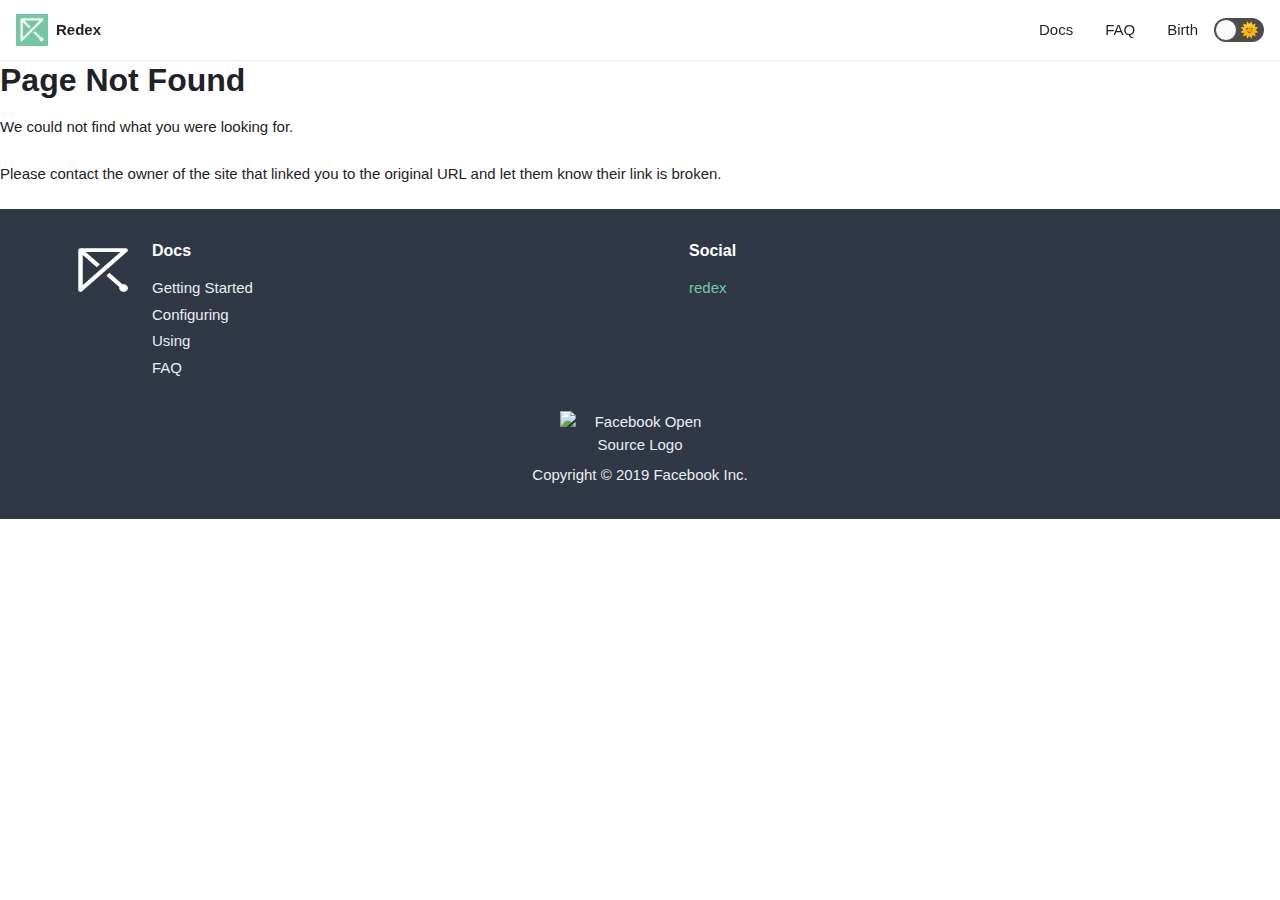
==== index.html @ fb42f21b "Deploy website version based on 0566d2b0b232933caab386ccb33156a5fc54a963" ====
<!DOCTYPE html>
<html lang="en" data-theme="">
<head>
<meta charset="UTF-8">
<meta name="viewport" content="width=device-width">
<script type="text/javascript">/*<![CDATA[*/window.__chunkMapping={"main":["/main.6fa84909da645225b981.css","/main.a25ee9685353cfad9c19.js"],"component---site-src-pages-faq-jsa-48-8a3":["/component---site-src-pages-faq-jsa-48-8a3.fe0e43fcdd80880a67aa.js"],"component---site-src-pages-index-jsece-a18":["/component---site-src-pages-index-jsece-a18.c66c5ce1e231bdc2d14a.js"],"component---theme-doc-page-1-be-9be":["/component---theme-doc-page-1-be-9be.de09a1a8cec9a2e9c92b.js"],"docsMetadata---docsaf-7-b03":["/docsMetadata---docsaf-7-b03.61a8baebf32b4c060296.js"],"component---theme-doc-item-178-a40":["/component---theme-doc-item-178-a40.de2648345892298aff25.css","/component---theme-doc-item-178-a40.e0d35aec50d7c7aaa812.js"],"content---docs-docker-803-e77":["/content---docs-docker-803-e77.9b91eea77894c8ba0483.js"],"metadata---docs-docker-637-66c":["/metadata---docs-docker-637-66c.52806d908dd2c315d932.js"],"content---docs-faqf-0-e-366":["/content---docs-faqf-0-e-366.a92b383f4c50e7f5275c.js"],"metadata---docs-faq-1-a-7-86f":["/metadata---docs-faq-1-a-7-86f.f623057bb9102adc1508.js"],"content---docs-buck-227-233":["/content---docs-buck-227-233.ea34cf5d23998cfafd2c.js"],"metadata---docs-bucka-9-f-6ed":["/metadata---docs-bucka-9-f-6ed.b8fb27de84add4e8bd04.js"],"content---docs-configuring-13-a-a5d":["/content---docs-configuring-13-a-a5d.afd77704e82d971784cb.js"],"metadata---docs-configuring-8-d-4-aba":["/metadata---docs-configuring-8-d-4-aba.154c714647d4db72acba.js"],"content---docs-interdex-550-777":["/content---docs-interdex-550-777.b8d79af5e3dc6856bd36.js"],"metadata---docs-interdex-71-b-b2f":["/metadata---docs-interdex-71-b-b2f.dc6c7cd2bc9d2cc4fc5f.js"],"content---docs-synth-925-9b3":["/content---docs-synth-925-9b3.88c5de2d12fb26d484bf.js"],"metadata---docs-synthba-2-2d4":["/metadata---docs-synthba-2-2d4.26ea7cf107ca6d5fd191.js"],"content---docs-installation-5-fd-fc9":["/content---docs-installation-5-fd-fc9.cf1dd962c5c312ff9248.js"],"metadata---docs-installatione-1-c-9ed":["/metadata---docs-installatione-1-c-9ed.4cfa78289d4eb8be8cde.js"],"content---docs-proguard-481-f36":["/content---docs-proguard-481-f36.24fb2ada7594c644794b.js"],"metadata---docs-proguardc-0-c-841":["/metadata---docs-proguardc-0-c-841.0e01277f7dfa8a8c2d9d.js"],"content---docs-usage-545-48f":["/content---docs-usage-545-48f.cf467f524da1d5ba31a6.js"],"metadata---docs-usage-7-f-3-d1f":["/metadata---docs-usage-7-f-3-d1f.69c309267e6b2a05e184.js"]};/*]]>*/</script>

<title data-react-helmet="true">Redex</title>

<meta data-react-helmet="true" charset="utf-8"/><meta data-react-helmet="true" http-equiv="x-ua-compatible" content="ie=edge"/><meta data-react-helmet="true" name="viewport" content="width=device-width"/><meta data-react-helmet="true" property="og:title" content="Redex"/><meta data-react-helmet="true" property="og:image" content="https://ThakurKarthik.github.io/img/og_image.png"/><meta data-react-helmet="true" property="twitter:image" content="https://ThakurKarthik.github.io/img/og_image.png"/><meta data-react-helmet="true" name="twitter:image:alt" content="Image for Redex"/><meta data-react-helmet="true" name="twitter:card" content="summary"/>

<link data-react-helmet="true" rel="shortcut icon" href="/img/favicon.png"/>


<link rel="stylesheet" type="text/css" href="/main.6fa84909da645225b981.css" />

<link rel="stylesheet" type="text/css" href="/0.4b6b47aa5e3c93eeb1e7.css" />

</head>
<body >
<div id="__docusaurus">
<nav class="navbar navbar--light navbar--fixed-top"><div class="navbar__inner"><div class="navbar__items"><div aria-label="Navigation bar toggle" class="navbar__toggle" role="button" tabindex="0"><svg xmlns="http://www.w3.org/2000/svg" width="30" height="30" viewBox="0 0 30 30" role="img" focusable="false"><title>Menu</title><path stroke="currentColor" stroke-linecap="round" stroke-miterlimit="10" stroke-width="2" d="M4 7h22M4 15h22M4 23h22"></path></svg></div><a aria-current="page" class="navbar__brand active" href="/"><img class="navbar__logo" src="/img/favicon.png" alt="Redex Logo"/><strong class="">Redex</strong></a></div><div class="navbar__items navbar__items--right"><a class="navbar__item navbar__link" label="Docs" position="right" href="/docs/installation">Docs</a><a class="navbar__item navbar__link" label="FAQ" position="right" href="/docs/faq">FAQ</a><a class="navbar__item navbar__link" href="https://code.facebook.com/posts/1480969635539475/optimizing-android-bytecode-with-redex" label="Birth" position="right" target="_blank" rel="noopener noreferrer">Birth</a><div class="react-toggle displayOnlyInLargeViewport_1gtM"><div class="react-toggle-track"><div class="react-toggle-track-check"><span class="toggle_16vC moon_1N64"></span></div><div class="react-toggle-track-x"><span class="toggle_16vC sun_3CZP"></span></div></div><div class="react-toggle-thumb"></div><input type="checkbox" aria-label="Dark mode toggle" class="react-toggle-screenreader-only"/></div></div></div><div role="presentation" class="navbar__sidebar__backdrop"></div><div class="navbar__sidebar"><div class="navbar__sidebar__brand"><a aria-current="page" class="navbar__brand active" href="/"><img class="navbar__logo" src="/img/favicon.png" alt="Redex Logo"/><strong>Redex</strong></a></div><div class="navbar__sidebar__items"><div class="menu"><ul class="menu__list"><li class="menu__list-item"><a class="menu__link" label="Docs" position="right" href="/docs/installation">Docs</a></li><li class="menu__list-item"><a class="menu__link" label="FAQ" position="right" href="/docs/faq">FAQ</a></li><li class="menu__list-item"><a class="menu__link" href="https://code.facebook.com/posts/1480969635539475/optimizing-android-bytecode-with-redex" label="Birth" position="right" target="_blank" rel="noopener noreferrer">Birth</a></li></ul></div></div></div></nav><div><header class="hero hero--primary"><div class="container padding-vert--lg"><div class="row"><div class="col text--center"><h1 class="hero__title">Redex</h1><p class="hero__subtitle">An Android Bytecode Optimizer</p><div class="buttons"><div class="pluginWrapper buttonWrapper" style="padding:0 2px"><a class="button" href="/docs/installation" target="_self">GETTING STARTED</a></div><div class="pluginWrapper buttonWrapper" style="padding:0 2px"><a class="button" href="https://github.com/facebook/redex" target="_self">GITHUB</a></div></div></div><div class="projectLogo" style="padding:0px 250px 130px 0px"><img src="/img/redex-hero.png"/></div></div></div></header><div class="mainContainer"><section class="features"><div class="container"><div class="row padding-vert--xl"><div class="col col--4 text--center"><h3>Optimizing</h3><p>Redex provides a framework for reading, writing, and analyzing .dex files, and a set of optimization passes that use this framework to improve the bytecode. An APK optimized by Redex should be smaller and faster.</p></div><div class="col col--4 text--center"><h3>Fast</h3><p>Fewer bytes also means faster download times, faster install times, and lower data usage for cell users. Lastly, less bytecode also typically translates into faster runtime performance.</p></div><div class="col col--4 text--center"><h3>Buck Integration</h3><p>Redex has deep integration with Buck where your Redex config is passed as a parameter to the Buck android_binary rule when generating the APK.</p></div></div></div></section></div></div><footer class="footer footer--dark"><div class="container"><div class="row footer__links"><a href="#"><img src="/img/redex.png" width="66" height="58"/></a><div class="col footer__col" style="flex:1"><h4 class="footer__title">Docs</h4><ul class="footer__items"><li class="footer__item"><a class="footer__link-item" label="Getting Started" href="/docs/installation">Getting Started</a></li><li class="footer__item"><a class="footer__link-item" label="Configuring" href="/docs/configuring">Configuring</a></li><li class="footer__item"><a class="footer__link-item" label="Using" href="/docs/usage">Using</a></li><li class="footer__item"><a class="footer__link-item" label="FAQ" href="/docs/faq">FAQ</a></li></ul></div><div class="footerSection" style="flex:1"><h4 class="footer__title">Social</h4><div class="social"><a class="github-button" href="https://github.com/ThakurKarthik/redex" data-count-href="https://github.com/ThakurKarthik/redex/stargazers" data-show-count="true" data-count-aria-label="# stargazers on GitHub" aria-label="Star this project on GitHub">redex</a></div></div></div><div class="text--center"><div class="margin-bottom--sm"><img class="footer__logo" alt="Facebook Open Source Logo" src="img/oss_logo.png"/></div>Copyright © 2019 Facebook Inc.</div></div></footer>
</div>

<script type="text/javascript" src="/runtime~main.f6234091cb196bda572f.js"></script>

<script type="text/javascript" src="/main.a25ee9685353cfad9c19.js"></script>

<script type="text/javascript" src="/0.ab470b1d243b785a50f1.js"></script>

<script type="text/javascript" src="/component---site-src-pages-index-jsece-a18.c66c5ce1e231bdc2d14a.js"></script>

</body>
</html>
---- main.6fa84909da645225b981.css ----
:root{--ifm-dark-value:10%;--ifm-darker-value:15%;--ifm-darkest-value:30%;--ifm-light-value:15%;--ifm-lighter-value:30%;--ifm-lightest-value:50%;--ifm-color-primary:#3578e5;--ifm-color-primary-dark:#306cce;--ifm-color-primary-darker:#2d66c3;--ifm-color-primary-darkest:#2554a0;--ifm-color-primary-light:#538ce9;--ifm-color-primary-lighter:#72a1ed;--ifm-color-primary-lightest:#9abcf2;--ifm-color-secondary:#ebedf0;--ifm-color-secondary-dark:#d4d5d8;--ifm-color-secondary-darker:#c8c9cc;--ifm-color-secondary-darkest:#a4a6a8;--ifm-color-secondary-light:#eef0f2;--ifm-color-secondary-lighter:#f1f2f5;--ifm-color-secondary-lightest:#f5f6f8;--ifm-color-success:#00a400;--ifm-color-success-dark:#009400;--ifm-color-success-darker:#008b00;--ifm-color-success-darkest:#007300;--ifm-color-success-light:#26b226;--ifm-color-success-lighter:#4dbf4d;--ifm-color-success-lightest:#80d280;--ifm-color-info:#54c7ec;--ifm-color-info-dark:#4cb3d4;--ifm-color-info-darker:#47a9c9;--ifm-color-info-darkest:#3b8ba5;--ifm-color-info-light:#6ecfef;--ifm-color-info-lighter:#87d8f2;--ifm-color-info-lightest:#aae3f6;--ifm-color-warning:#ffba00;--ifm-color-warning-dark:#e6a700;--ifm-color-warning-darker:#d99e00;--ifm-color-warning-darkest:#b38200;--ifm-color-warning-light:#ffc426;--ifm-color-warning-lighter:#ffcf4d;--ifm-color-warning-lightest:#ffdd80;--ifm-color-danger:#fa383e;--ifm-color-danger-dark:#e13238;--ifm-color-danger-darker:#d53035;--ifm-color-danger-darkest:#af272b;--ifm-color-danger-light:#fb565b;--ifm-color-danger-lighter:#fb7478;--ifm-color-danger-lightest:#fd9c9f;--ifm-color-white:#fff;--ifm-color-white-alpha-05:hsla(0,0%,100%,0.05);--ifm-color-white-alpha-10:hsla(0,0%,100%,0.1);--ifm-color-white-alpha-15:hsla(0,0%,100%,0.15);--ifm-color-white-alpha-20:hsla(0,0%,100%,0.2);--ifm-color-white-alpha-30:hsla(0,0%,100%,0.3);--ifm-color-white-alpha-40:hsla(0,0%,100%,0.4);--ifm-color-white-alpha-50:hsla(0,0%,100%,0.5);--ifm-color-white-alpha-60:hsla(0,0%,100%,0.6);--ifm-color-white-alpha-80:hsla(0,0%,100%,0.8);--ifm-color-black:#000;--ifm-color-black-alpha-05:rgba(0,0,0,0.05);--ifm-color-black-alpha-10:rgba(0,0,0,0.1);--ifm-color-black-alpha-15:rgba(0,0,0,0.15);--ifm-color-black-alpha-20:rgba(0,0,0,0.2);--ifm-color-black-alpha-30:rgba(0,0,0,0.3);--ifm-color-black-alpha-40:rgba(0,0,0,0.4);--ifm-color-black-alpha-50:rgba(0,0,0,0.5);--ifm-color-black-alpha-60:rgba(0,0,0,0.6);--ifm-color-black-alpha-80:rgba(0,0,0,0.8);--ifm-color-content:#1f2227;--ifm-color-content-inverse:var(--ifm-color-white);--ifm-color-emphasis:var(--ifm-color-black);--ifm-color-emphasis-alpha-05:var(--ifm-color-black-alpha-05);--ifm-color-emphasis-alpha-10:var(--ifm-color-black-alpha-10);--ifm-color-emphasis-alpha-15:var(--ifm-color-black-alpha-15);--ifm-color-emphasis-alpha-20:var(--ifm-color-black-alpha-20);--ifm-color-emphasis-alpha-30:var(--ifm-color-black-alpha-30);--ifm-color-emphasis-alpha-40:var(--ifm-color-black-alpha-40);--ifm-color-emphasis-alpha-50:var(--ifm-color-black-alpha-50);--ifm-color-emphasis-alpha-60:var(--ifm-color-black-alpha-60);--ifm-color-emphasis-alpha-80:var(--ifm-color-black-alpha-80);--ifm-color-emphasis-inverse:var(--ifm-color-white);--ifm-color-emphasis-inverse-alpha-05:var(--ifm-color-white-alpha-05);--ifm-color-emphasis-inverse-alpha-10:var(--ifm-color-white-alpha-10);--ifm-color-emphasis-inverse-alpha-15:var(--ifm-color-white-alpha-15);--ifm-color-emphasis-inverse-alpha-20:var(--ifm-color-white-alpha-20);--ifm-color-emphasis-inverse-alpha-30:var(--ifm-color-white-alpha-30);--ifm-color-emphasis-inverse-alpha-40:var(--ifm-color-white-alpha-40);--ifm-color-emphasis-inverse-alpha-50:var(--ifm-color-white-alpha-50);--ifm-color-emphasis-inverse-alpha-60:var(--ifm-color-white-alpha-60);--ifm-color-emphasis-inverse-alpha-80:var(--ifm-color-white-alpha-80);--ifm-background-color:transparent;--ifm-background-surface-color:var(--ifm-color-content-inverse);--ifm-global-border-width:1px;--ifm-global-radius:0.4rem;--ifm-font-base-color:var(--ifm-color-content);--ifm-font-base-color-inverse:var(--ifm-color-content-inverse);--ifm-font-family-base:system-ui,-apple-system,Segoe UI,Roboto,Ubuntu,Cantarell,Noto Sans,sans-serif,Segoe UI,Roboto,Ubuntu,Cantarell,Noto Sans,sans-serif,BlinkMacSystemFont,"Segoe UI",Helvetica,Arial,sans-serif,"Apple Color Emoji","Segoe UI Emoji","Segoe UI Symbol";--ifm-font-family-monospace:SFMono-Regular,Menlo,Monaco,Consolas,"Liberation Mono","Courier New",monospace;--ifm-font-size-base:15px;--ifm-font-weight-light:300;--ifm-font-weight-normal:400;--ifm-font-weight-semibold:500;--ifm-font-weight-bold:700;--ifm-font-weight-base:var(--ifm-font-weight-normal);--ifm-line-height-base:1.5;--ifm-global-spacing:1rem;--ifm-spacing-vertical:var(--ifm-global-spacing);--ifm-spacing-horizontal:var(--ifm-global-spacing);--ifm-transition-fast:200ms;--ifm-transition-slow:400ms;--ifm-global-shadow-lw:0 1px 2px 0 var(--ifm-color-black-alpha-10);--ifm-global-shadow-md:0 5px 40px var(--ifm-color-black-alpha-20);--ifm-global-shadow-tl:0 12px 28px 0 var(--ifm-color-black-alpha-20),0 2px 4px 0 var(--ifm-color-black-alpha-10);--ifm-z-index-dropdown:100;--ifm-z-index-fixed:200;--ifm-z-index-overlay:400}*,html{box-sizing:border-box}html{background-color:transparent;background-color:var(--ifm-background-color);-webkit-tap-highlight-color:transparent}body{color:#1f2227;color:var(--ifm-font-base-color);font-family:system-ui,-apple-system,Segoe UI,Roboto,Ubuntu,Cantarell,Noto Sans,sans-serif,BlinkMacSystemFont,Helvetica,Arial,Apple Color Emoji,Segoe UI Emoji,Segoe UI Symbol;font-family:var(--ifm-font-family-base);font-size:15px;font-size:var(--ifm-font-size-base);line-height:1.5;line-height:var(--ifm-line-height-base);margin:0;-ms-text-size-adjust:100%;-webkit-text-size-adjust:100%;word-wrap:break-word}:root{--ifm-container-width:1140px}.container{margin-left:auto;margin-right:auto;max-width:1140px;max-width:var(--ifm-container-width);padding-left:1rem;padding-left:var(--ifm-spacing-horizontal);padding-right:1rem;padding-right:var(--ifm-spacing-horizontal);width:100%}.container.container--fluid{max-width:inherit}.row{display:flex;flex-direction:row;flex-wrap:wrap;margin-left:-1rem;margin-left:calc(var(--ifm-spacing-horizontal)*-1);margin-right:-1rem;margin-right:calc(var(--ifm-spacing-horizontal)*-1)}.row.row--no-gutters{margin-left:0;margin-right:0}.row.row--no-gutters>.col{padding-left:0;padding-right:0}.row.row--align-top{align-items:flex-start}.row.row--align-bottom{align-items:flex-end}.row.row--align-center{align-items:center}.row.row--align-stretch{align-items:stretch}.row.row--align-baseline{align-items:baseline}.row .col{--ifm-col-width:100%;display:block;flex:1 0;margin-left:0;max-width:100%;padding-left:1rem;padding-left:var(--ifm-spacing-horizontal);padding-right:1rem;padding-right:var(--ifm-spacing-horizontal);width:100%}.row .col[class*=col--]{flex:0 0 var(--ifm-col-width);max-width:var(--ifm-col-width)}@media (max-width:996px){.row .col.col.col{--ifm-col-width:100%;flex-basis:var(--ifm-col-width);margin-left:0;max-width:var(--ifm-col-width)}}.row .col.col--1{--ifm-col-width:8.33333%;flex:0 0 var(--ifm-col-width);max-width:var(--ifm-col-width)}.row .col.col--offset-1{margin-left:8.33333%}.row .col.col--2{--ifm-col-width:16.66667%;flex:0 0 var(--ifm-col-width);max-width:var(--ifm-col-width)}.row .col.col--offset-2{margin-left:16.66667%}.row .col.col--3{--ifm-col-width:25%;flex:0 0 var(--ifm-col-width);max-width:var(--ifm-col-width)}.row .col.col--offset-3{margin-left:25%}.row .col.col--4{--ifm-col-width:33.33333%;flex:0 0 var(--ifm-col-width);max-width:var(--ifm-col-width)}.row .col.col--offset-4{margin-left:33.33333%}.row .col.col--5{--ifm-col-width:41.66667%;flex:0 0 var(--ifm-col-width);max-width:var(--ifm-col-width)}.row .col.col--offset-5{margin-left:41.66667%}.row .col.col--6{--ifm-col-width:50%;flex:0 0 var(--ifm-col-width);max-width:var(--ifm-col-width)}.row .col.col--offset-6{margin-left:50%}.row .col.col--7{--ifm-col-width:58.33333%;flex:0 0 var(--ifm-col-width);max-width:var(--ifm-col-width)}.row .col.col--offset-7{margin-left:58.33333%}.row .col.col--8{--ifm-col-width:66.66667%;flex:0 0 var(--ifm-col-width);max-width:var(--ifm-col-width)}.row .col.col--offset-8{margin-left:66.66667%}.row .col.col--9{--ifm-col-width:75%;flex:0 0 var(--ifm-col-width);max-width:var(--ifm-col-width)}.row .col.col--offset-9{margin-left:75%}.row .col.col--10{--ifm-col-width:83.33333%;flex:0 0 var(--ifm-col-width);max-width:var(--ifm-col-width)}.row .col.col--offset-10{margin-left:83.33333%}.row .col.col--11{--ifm-col-width:91.66667%;flex:0 0 var(--ifm-col-width);max-width:var(--ifm-col-width)}.row .col.col--offset-11{margin-left:91.66667%}.row .col.col--12{--ifm-col-width:100%;flex:0 0 var(--ifm-col-width);max-width:var(--ifm-col-width)}.row .col.col--offset-12{margin-left:100%}.margin--none{margin:0!important}.margin-top--none{margin-top:0!important}.margin-left--none{margin-left:0!important}.margin-bottom--none{margin-bottom:0!important}.margin-right--none{margin-right:0!important}.margin-vert--none{margin-bottom:0!important;margin-top:0!important}.margin-horiz--none{margin-left:0!important;margin-right:0!important}.margin--xs{margin:.25rem!important}.margin-top--xs{margin-top:.25rem!important}.margin-left--xs{margin-left:.25rem!important}.margin-bottom--xs{margin-bottom:.25rem!important}.margin-right--xs{margin-right:.25rem!important}.margin-vert--xs{margin-bottom:.25rem!important;margin-top:.25rem!important}.margin-horiz--xs{margin-left:.25rem!important;margin-right:.25rem!important}.margin--sm{margin:.5rem!important}.margin-top--sm{margin-top:.5rem!important}.margin-left--sm{margin-left:.5rem!important}.margin-bottom--sm{margin-bottom:.5rem!important}.margin-right--sm{margin-right:.5rem!important}.margin-vert--sm{margin-bottom:.5rem!important;margin-top:.5rem!important}.margin-horiz--sm{margin-left:.5rem!important;margin-right:.5rem!important}.margin--md{margin:1rem!important}.margin-top--md{margin-top:1rem!important}.margin-left--md{margin-left:1rem!important}.margin-bottom--md{margin-bottom:1rem!important}.margin-right--md{margin-right:1rem!important}.margin-vert--md{margin-bottom:1rem!important;margin-top:1rem!important}.margin-horiz--md{margin-left:1rem!important;margin-right:1rem!important}.margin--lg{margin:2rem!important}.margin-top--lg{margin-top:2rem!important}.margin-left--lg{margin-left:2rem!important}.margin-bottom--lg{margin-bottom:2rem!important}.margin-right--lg{margin-right:2rem!important}.margin-vert--lg{margin-bottom:2rem!important;margin-top:2rem!important}.margin-horiz--lg{margin-left:2rem!important;margin-right:2rem!important}.margin--xl{margin:5rem!important}.margin-top--xl{margin-top:5rem!important}.margin-left--xl{margin-left:5rem!important}.margin-bottom--xl{margin-bottom:5rem!important}.margin-right--xl{margin-right:5rem!important}.margin-vert--xl{margin-bottom:5rem!important;margin-top:5rem!important}.margin-horiz--xl{margin-left:5rem!important;margin-right:5rem!important}.padding--none{padding:0!important}.padding-top--none{padding-top:0!important}.padding-left--none{padding-left:0!important}.padding-bottom--none{padding-bottom:0!important}.padding-right--none{padding-right:0!important}.padding-vert--none{padding-bottom:0!important;padding-top:0!important}.padding-horiz--none{padding-left:0!important;padding-right:0!important}.padding--xs{padding:.25rem!important}.padding-top--xs{padding-top:.25rem!important}.padding-left--xs{padding-left:.25rem!important}.padding-bottom--xs{padding-bottom:.25rem!important}.padding-right--xs{padding-right:.25rem!important}.padding-vert--xs{padding-bottom:.25rem!important;padding-top:.25rem!important}.padding-horiz--xs{padding-left:.25rem!important;padding-right:.25rem!important}.padding--sm{padding:.5rem!important}.padding-top--sm{padding-top:.5rem!important}.padding-left--sm{padding-left:.5rem!important}.padding-bottom--sm{padding-bottom:.5rem!important}.padding-right--sm{padding-right:.5rem!important}.padding-vert--sm{padding-bottom:.5rem!important;padding-top:.5rem!important}.padding-horiz--sm{padding-left:.5rem!important;padding-right:.5rem!important}.padding--md{padding:1rem!important}.padding-top--md{padding-top:1rem!important}.padding-left--md{padding-left:1rem!important}.padding-bottom--md{padding-bottom:1rem!important}.padding-right--md{padding-right:1rem!important}.padding-vert--md{padding-bottom:1rem!important;padding-top:1rem!important}.padding-horiz--md{padding-left:1rem!important;padding-right:1rem!important}.padding--lg{padding:2rem!important}.padding-top--lg{padding-top:2rem!important}.padding-left--lg{padding-left:2rem!important}.padding-bottom--lg{padding-bottom:2rem!important}.padding-right--lg{padding-right:2rem!important}.padding-vert--lg{padding-bottom:2rem!important;padding-top:2rem!important}.padding-horiz--lg{padding-left:2rem!important;padding-right:2rem!important}.padding--xl{padding:5rem!important}.padding-top--xl{padding-top:5rem!important}.padding-left--xl{padding-left:5rem!important}.padding-bottom--xl{padding-bottom:5rem!important}.padding-right--xl{padding-right:5rem!important}.padding-vert--xl{padding-bottom:5rem!important;padding-top:5rem!important}.padding-horiz--xl{padding-left:5rem!important;padding-right:5rem!important}:root{--ifm-code-background:var(--ifm-color-emphasis-alpha-05);--ifm-code-border-radius:var(--ifm-global-radius);--ifm-code-color:var(--ifm-color-emphasis-alpha-80);--ifm-code-font-size:85%;--ifm-code-padding-horizontal:0.4rem;--ifm-code-padding-vertical:0.2rem;--ifm-pre-background:var(--ifm-color-emphasis-alpha-05);--ifm-pre-border-radius:var(--ifm-code-border-radius);--ifm-pre-color:inherit;--ifm-pre-line-height:1.45;--ifm-pre-padding:1rem}code{background-color:rgba(0,0,0,.05);background-color:var(--ifm-code-background);border-radius:.4rem;border-radius:var(--ifm-code-border-radius);color:rgba(0,0,0,.8);color:var(--ifm-code-color);margin:0;padding:.2rem .4rem;padding:var(--ifm-code-padding-vertical) var(--ifm-code-padding-horizontal)}code,pre{font-family:SFMono-Regular,Menlo,Monaco,Consolas,Liberation Mono,Courier New,monospace;font-family:var(--ifm-font-family-monospace);font-size:85%;font-size:var(--ifm-code-font-size)}pre{background-color:rgba(0,0,0,.05);background-color:var(--ifm-pre-background);border-radius:.4rem;border-radius:var(--ifm-pre-border-radius);color:inherit;color:var(--ifm-pre-color);line-height:1.45;line-height:var(--ifm-pre-line-height);margin-bottom:1rem;margin-bottom:var(--ifm-spacing-vertical);margin-top:0;overflow:auto;padding:1rem;padding:var(--ifm-pre-padding)}pre,pre code{word-wrap:normal}pre code{background-color:transparent;border:0;display:inline;font-size:100%;line-height:inherit;margin:0;max-width:auto;overflow:visible;padding:0;white-space:pre;word-break:normal}:root{--ifm-heading-color:inherit;--ifm-heading-margin-top:0;--ifm-heading-margin-bottom:var(--ifm-spacing-vertical);--ifm-heading-font-family:inherit;--ifm-heading-font-weight:var(--ifm-font-weight-bold);--ifm-heading-line-height:1.25;--ifm-h1-font-size:2rem;--ifm-h2-font-size:1.5rem;--ifm-h3-font-size:1.25rem;--ifm-h4-font-size:1rem;--ifm-h5-font-size:0.875rem;--ifm-h6-font-size:0.85rem}h1,h2,h3,h4,h5,h6{color:inherit;color:var(--ifm-heading-color);font-weight:700;font-weight:var(--ifm-heading-font-weight);line-height:1.25;line-height:var(--ifm-heading-line-height);margin-bottom:1rem;margin-bottom:var(--ifm-heading-margin-bottom);margin-top:0;margin-top:var(--ifm-heading-margin-top)}h1{font-size:2rem;font-size:var(--ifm-h1-font-size)}h2{font-size:1.5rem;font-size:var(--ifm-h2-font-size)}h3{font-size:1.25rem;font-size:var(--ifm-h3-font-size)}h4{font-size:1rem;font-size:var(--ifm-h4-font-size)}h5{font-size:.875rem;font-size:var(--ifm-h5-font-size)}h6{font-size:.85rem;font-size:var(--ifm-h6-font-size)}:root{--ifm-image-alignment-padding:1.25rem}img{border-style:none;box-sizing:content-box;max-width:100%}img[align=right]{padding-left:var(--image-alignment-padding)}img[align=left]{padding-right:var(--image-alignment-padding)}:root{--ifm-leading-desktop:1.5;--ifm-leading:calc(var(--ifm-leading-desktop)*1rem)}.markdown{--ifm-h1-line-height:2;--ifm-h2-line-height:1.5;--ifm-heading-line-height:1;--ifm-h1-vertical-rhythm-top:4;--ifm-h2-vertical-rhythm-top:2.5;--ifm-h3-vertical-rhythm-top:2;--ifm-heading-vertical-rhythm-top:1.5;--ifm-h1-vertical-rhythm-bottom:1;--ifm-heading-vertical-rhythm-bottom:0.5}.markdown:after,.markdown:before{content:"";display:table}.markdown:after{clear:both}.markdown>:first-child{margin-top:0!important}.markdown>:last-child{margin-bottom:0!important}.markdown>h1{margin-bottom:calc(var(--ifm-h1-vertical-rhythm-bottom)*var(--ifm-leading));margin-top:calc(var(--ifm-h1-vertical-rhythm-top)*var(--ifm-leading))}.markdown>h2{margin-top:calc(var(--ifm-h2-vertical-rhythm-top)*var(--ifm-leading))}.markdown>h2,.markdown>h3{margin-bottom:calc(var(--ifm-heading-vertical-rhythm-bottom)*var(--ifm-leading))}.markdown>h3{margin-top:calc(var(--ifm-h3-vertical-rhythm-top)*var(--ifm-leading))}.markdown>h4,.markdown>h5,.markdown>h6{margin-bottom:calc(var(--ifm-heading-vertical-rhythm-bottom)*var(--ifm-leading));margin-top:calc(var(--ifm-heading-vertical-rhythm-top)*var(--ifm-leading))}.markdown>p,.markdown>pre,.markdown>ul{margin-bottom:1.5rem;margin-bottom:var(--ifm-leading)}:root{--ifm-list-left-padding:2rem;--ifm-list-margin:1rem;--ifm-list-item-margin:0.25rem;--ifm-list-paragraph-margin:1rem}ol,ul{margin-bottom:1rem;margin-bottom:var(--ifm-list-margin);margin-top:0;padding-left:2rem;padding-left:var(--ifm-list-left-padding)}ol ol,ul ol{list-style-type:lower-roman}ol ol,ol ul,ul ol,ul ul{margin-bottom:0;margin-top:0}ol ol ol,ol ul ol,ul ol ol,ul ul ol{list-style-type:lower-alpha}li{word-wrap:break-all}li>p{margin-top:1rem;margin-top:var(--ifm-list-paragraph-margin)}li+li{margin-top:.25rem;margin-top:var(--ifm-list-item-margin)}:root{--ifm-table-cell-padding:0.75rem;--ifm-table-background:transparent;--ifm-table-stripe-background:var(--ifm-color-emphasis-alpha-05);--ifm-table-border-width:1px;--ifm-table-border-color:var(--ifm-color-emphasis-alpha-20);--ifm-table-head-background:inherit;--ifm-table-head-color:inherit;--ifm-table-head-font-weight:var(--ifm-font-weight-bold);--ifm-table-cell-color:inherit}table{border-collapse:collapse;border-spacing:0;display:block;margin-bottom:1rem;margin-bottom:var(--ifm-spacing-vertical);margin-top:0;overflow:auto;width:100%}table tr{background-color:transparent;background-color:var(--ifm-table-background);border-top:1px solid rgba(0,0,0,.2);border-top:var(--ifm-table-border-width) solid var(--ifm-table-border-color)}table tr:nth-child(2n){background-color:rgba(0,0,0,.05);background-color:var(--ifm-table-stripe-background)}table td,table th{border:1px solid rgba(0,0,0,.2);border:var(--ifm-table-border-width) solid var(--ifm-table-border-color);padding:.75rem;padding:var(--ifm-table-cell-padding)}table th{background-color:inherit;background-color:var(--ifm-table-head-background);color:inherit;color:var(--ifm-table-head-color);font-weight:700;font-weight:var(--ifm-table-head-font-weight)}table td{color:inherit;color:var(--ifm-table-cell-color)}:root{--ifm-link-color:var(--ifm-color-primary);--ifm-link-decoration:none;--ifm-link-hover-color:var(--ifm-link-color);--ifm-link-hover-decoration:underline;--ifm-paragraph-margin-bottom:var(--ifm-leading);--ifm-blockquote-color:#6a737d;--ifm-blockquote-font-size:var(--ifm-font-size-base);--ifm-blockquote-padding-horizontal:0;--ifm-blockquote-padding-vertical:0;--ifm-hr-border-color:var(--ifm-color-emphasis-alpha-10);--ifm-hr-border-width:1px;--ifm-hr-margin-vertical:1.5rem}strong{font-weight:700;font-weight:var(--ifm-font-weight-bold)}a{color:#3578e5;color:var(--ifm-link-color);-webkit-text-decoration:none;-webkit-text-decoration:var(--ifm-link-decoration);text-decoration:none;text-decoration:var(--ifm-link-decoration)}a:hover{color:#3578e5;color:var(--ifm-link-hover-color);-webkit-text-decoration:underline;-webkit-text-decoration:var(--ifm-link-hover-decoration);text-decoration:underline;text-decoration:var(--ifm-link-hover-decoration)}a:active,a:hover{outline-width:0}a:not([href]){color:inherit;text-decoration:none}p{margin-top:0;margin-bottom:1.5rem;margin-bottom:var(--ifm-paragraph-margin-bottom)}blockquote{color:#6a737d;color:var(--ifm-blockquote-color);font-size:15px;font-size:var(--ifm-blockquote-font-size);margin:0 0 1rem;margin-bottom:var(--ifm-spacing-vertical);padding:0;padding:var(--ifm-blockquote-padding-vertical) var(--ifm-blockquote-padding-horizontal)}hr{border-color:rgba(0,0,0,.1);border-width:1px;border:var(--ifm-hr-border-width) solid var(--ifm-hr-border-color);box-sizing:content-box;margin:1.5rem 0;margin:var(--ifm-hr-margin-vertical) 0;overflow:hidden;padding:0}hr:after,hr:before{content:"";display:table}hr:after{clear:both}:root{--ifm-alert-background-color:inherit;--ifm-alert-border-color:var(--ifm-alert-background-color);--ifm-alert-border-radius:var(--ifm-global-radius);--ifm-alert-border-width:var(--ifm-global-border-width);--ifm-alert-color:var(--ifm-font-base-color-inverse);--ifm-alert-padding-horizontal:var(--ifm-spacing-horizontal);--ifm-alert-padding-vertical:var(--ifm-spacing-vertical)}.alert{background-color:inherit;background-color:var(--ifm-alert-background-color);border-color:inherit;border-width:1px;border:var(--ifm-alert-border-width) solid var(--ifm-alert-border-color);border-radius:.4rem;border-radius:var(--ifm-alert-border-radius);box-sizing:border-box;color:#fff;color:var(--ifm-alert-color);padding:1rem;padding:var(--ifm-alert-padding-vertical) var(--ifm-alert-padding-horizontal)}.alert.alert--primary{--ifm-alert-background-color:var(--ifm-color-primary)}.alert.alert--primary,.alert.alert--secondary{color:#fff;color:var(--ifm-alert-color);background-color:inherit;background-color:var(--ifm-alert-background-color);border-color:inherit;border-color:var(--ifm-alert-background-color)}.alert.alert--secondary{--ifm-alert-background-color:var(--ifm-color-secondary)}.alert.alert--success{--ifm-alert-background-color:var(--ifm-color-success)}.alert.alert--info,.alert.alert--success{color:#fff;color:var(--ifm-alert-color);background-color:inherit;background-color:var(--ifm-alert-background-color);border-color:inherit;border-color:var(--ifm-alert-background-color)}.alert.alert--info{--ifm-alert-background-color:var(--ifm-color-info)}.alert.alert--warning{--ifm-alert-background-color:var(--ifm-color-warning)}.alert.alert--danger,.alert.alert--warning{color:#fff;color:var(--ifm-alert-color);background-color:inherit;background-color:var(--ifm-alert-background-color);border-color:inherit;border-color:var(--ifm-alert-background-color)}.alert.alert--danger{--ifm-alert-background-color:var(--ifm-color-danger)}.alert.alert--secondary{color:#1f2227;color:var(--ifm-color-content)}.alert .close{margin-right:-1rem;margin-right:calc(var(--ifm-alert-padding-horizontal)*-1);margin-top:-1rem;margin-top:calc(var(--ifm-alert-padding-vertical)*-1)}:root{--ifm-avatar-intro-left-margin:1rem;--ifm-avatar-intro-alignment:inherit;--ifm-avatar-photo-bottom-margin:0;--ifm-avatar-photo-size-sm:2rem;--ifm-avatar-photo-size-md:3rem;--ifm-avatar-photo-size-lg:4rem;--ifm-avatar-photo-size-xl:6rem}.avatar{display:flex}.avatar .avatar__photo-link{display:block}.avatar .avatar__photo{border-radius:50%;height:3rem;height:var(--ifm-avatar-photo-size-md);margin-bottom:0;margin-bottom:var(--ifm-avatar-photo-bottom-margin);width:3rem;width:var(--ifm-avatar-photo-size-md)}.avatar .avatar__photo.avatar__photo--sm{height:2rem;height:var(--ifm-avatar-photo-size-sm);width:2rem;width:var(--ifm-avatar-photo-size-sm)}.avatar .avatar__photo.avatar__photo--lg{height:4rem;height:var(--ifm-avatar-photo-size-lg);width:4rem;width:var(--ifm-avatar-photo-size-lg)}.avatar .avatar__photo.avatar__photo--xl{height:6rem;height:var(--ifm-avatar-photo-size-xl);width:6rem;width:var(--ifm-avatar-photo-size-xl)}.avatar .avatar__intro{display:flex;flex:1 1;flex-direction:column;justify-content:center;margin-left:1rem;margin-left:var(--ifm-avatar-intro-left-margin);text-align:inherit;text-align:var(--ifm-avatar-intro-alignment)}.avatar .avatar__name{margin:0}.avatar .avatar__subtitle{margin-top:.25rem}.avatar.avatar--vertical{--ifm-avatar-intro-alignment:center;--ifm-avatar-intro-left-margin:0;--ifm-avatar-photo-bottom-margin:0.5rem;align-items:center;flex-direction:column}.avatar.avatar--vertical .avatar__intro{margin-left:1rem;margin-left:var(--ifm-avatar-intro-left-margin);text-align:inherit;text-align:var(--ifm-avatar-intro-alignment)}.avatar.avatar--vertical .avatar__photo{margin-bottom:0;margin-bottom:var(--ifm-avatar-photo-bottom-margin)}:root{--ifm-badge-background-color:inherit;--ifm-badge-border-color:var(--ifm-badge-background-color);--ifm-badge-border-radius:var(--ifm-global-radius);--ifm-badge-border-width:var(--ifm-global-border-width);--ifm-badge-color:var(--ifm-color-white);--ifm-badge-padding-horizontal:calc(var(--ifm-spacing-horizontal)*0.5);--ifm-badge-padding-vertical:calc(var(--ifm-spacing-vertical)*0.25)}.badge{background-color:inherit;background-color:var(--ifm-badge-background-color);border-color:inherit;border-width:1px;border:var(--ifm-badge-border-width) solid var(--ifm-badge-border-color);border-radius:.4rem;border-radius:var(--ifm-badge-border-radius);box-sizing:border-box;color:#fff;color:var(--ifm-badge-color);font-size:.7rem;font-weight:700;font-weight:var(--ifm-font-weight-bold);padding:.25rem .5rem;padding:var(--ifm-badge-padding-vertical) var(--ifm-badge-padding-horizontal)}.badge.badge--primary{--ifm-badge-background-color:var(--ifm-color-primary)}.badge.badge--primary,.badge.badge--secondary{background-color:inherit;background-color:var(--ifm-badge-background-color);border-color:inherit;border-color:var(--ifm-badge-background-color)}.badge.badge--secondary{--ifm-badge-background-color:var(--ifm-color-secondary)}.badge.badge--success{--ifm-badge-background-color:var(--ifm-color-success)}.badge.badge--info,.badge.badge--success{background-color:inherit;background-color:var(--ifm-badge-background-color);border-color:inherit;border-color:var(--ifm-badge-background-color)}.badge.badge--info{--ifm-badge-background-color:var(--ifm-color-info)}.badge.badge--warning{--ifm-badge-background-color:var(--ifm-color-warning)}.badge.badge--danger,.badge.badge--warning{background-color:inherit;background-color:var(--ifm-badge-background-color);border-color:inherit;border-color:var(--ifm-badge-background-color)}.badge.badge--danger{--ifm-badge-background-color:var(--ifm-color-danger)}.badge.badge--secondary{color:#000;color:var(--ifm-color-black)}:root{--ifm-breadcrumb-border-radius:1.5rem;--ifm-breadcrumb-spacing:0.0625rem;--ifm-breadcrumb-color-active:var(--ifm-color-primary);--ifm-breadcrumb-item-background-active:var(--ifm-color-emphasis-alpha-05);--ifm-breadcrumb-padding-horizontal:1rem;--ifm-breadcrumb-padding-vertical:0.5rem;--ifm-breadcrumb-size-multiplier:1;--ifm-breadcrumb-separator:url('data:image/svg+xml;utf8,<svg alt="Chevron Right" xmlns="http://www.w3.org/2000/svg" xmlns:xlink="http://www.w3.org/1999/xlink" x="0px" y="0px" viewBox="0 0 256 256" style="enable-background:new 0 0 256 256;" xml:space="preserve"><g><g><polygon points="79.093,0 48.907,30.187 146.72,128 48.907,225.813 79.093,256 207.093,128"/></g></g><g></g><g></g><g></g><g></g><g></g><g></g><g></g><g></g><g></g><g></g><g></g><g></g><g></g><g></g><g></g></svg>');--ifm-breadcrumb-separator-size:0.5rem;--ifm-breadcrumb-separator-size-multiplier:1.25}.breadcrumbs{margin-bottom:0;padding-left:0}.breadcrumbs>.breadcrumb__item{display:inline-block;list-style-type:none}.breadcrumbs>.breadcrumb__item:not(:first-child){margin-left:.0625rem;margin-left:var(--ifm-breadcrumb-spacing)}.breadcrumbs>.breadcrumb__item:not(:last-child){margin-right:.0625rem;margin-right:var(--ifm-breadcrumb-spacing)}.breadcrumbs>.breadcrumb__item:not(:last-child):after{background-image:url('data:image/svg+xml;utf8,<svg alt="Chevron Right" xmlns="http://www.w3.org/2000/svg" xmlns:xlink="http://www.w3.org/1999/xlink" x="0px" y="0px" viewBox="0 0 256 256" style="enable-background:new 0 0 256 256;" xml:space="preserve"><g><g><polygon points="79.093,0 48.907,30.187 146.72,128 48.907,225.813 79.093,256 207.093,128"/></g></g><g></g><g></g><g></g><g></g><g></g><g></g><g></g><g></g><g></g><g></g><g></g><g></g><g></g><g></g><g></g></svg>');background-image:var(--ifm-breadcrumb-separator);background-position:50%;content:" ";display:inline-block;height:.625rem;height:calc(var(--ifm-breadcrumb-separator-size)*var(--ifm-breadcrumb-size-multiplier)*var(--ifm-breadcrumb-separator-size-multiplier));margin:0 .5rem;opacity:.5;width:.625rem;width:calc(var(--ifm-breadcrumb-separator-size)*var(--ifm-breadcrumb-size-multiplier)*var(--ifm-breadcrumb-separator-size-multiplier))}.breadcrumbs>.breadcrumb__item .breadcrumb__link{border-radius:1.5rem;border-radius:var(--ifm-breadcrumb-border-radius);color:#1f2227;color:var(--ifm-font-base-color);display:inline-block;font-size:1rem;font-size:calc(1rem*var(--ifm-breadcrumb-size-multiplier));padding:.5rem 1rem;padding:calc(var(--ifm-breadcrumb-padding-vertical)*var(--ifm-breadcrumb-size-multiplier)) calc(var(--ifm-breadcrumb-padding-horizontal)*var(--ifm-breadcrumb-size-multiplier));text-decoration:none}.breadcrumbs>.breadcrumb__item.breadcrumb__item--active .breadcrumb__link{background:rgba(0,0,0,.05);background:var(--ifm-breadcrumb-item-background-active);color:#3578e5;color:var(--ifm-breadcrumb-color-active)}.breadcrumbs>.breadcrumb__item:not(.breadcrumb__item--active):hover .breadcrumb__link{background:rgba(0,0,0,.05);background:var(--ifm-breadcrumb-item-background-active);transition:background .2s cubic-bezier(.08,.52,.52,1);transition:background var(--ifm-transition-fast) cubic-bezier(.08,.52,.52,1)}.breadcrumbs.breadcrumbs--sm{--ifm-breadcrumb-size-multiplier:0.8}.breadcrumbs.breadcrumbs--lg{--ifm-breadcrumb-size-multiplier:1.2}:root{--ifm-button-background-color:inherit;--ifm-button-border-color:var(--ifm-button-background-color);--ifm-button-border-width:var(--ifm-global-border-width);--ifm-button-color:var(--ifm-font-base-color-inverse);--ifm-button-font-weight:var(--ifm-font-weight-bold);--ifm-button-padding-horizontal:1.5rem;--ifm-button-padding-vertical:0.375rem;--ifm-button-size-multiplier:1;--ifm-button-transition-duration:var(--ifm-transition-fast);--ifm-button-border-radius:calc(var(--ifm-global-radius)*var(--ifm-button-size-multiplier))}.button{-webkit-appearance:none;-moz-appearance:none;appearance:none;background-color:inherit;background-color:var(--ifm-button-background-color);border-color:inherit;border-width:1px;border:var(--ifm-button-border-width) solid var(--ifm-button-border-color);border-radius:.4rem;border-radius:var(--ifm-button-border-radius);box-sizing:border-box;color:var(--ifm-button-color);cursor:pointer;display:inline-block;font-size:.8rem;font-size:calc(0.8rem*var(--ifm-button-size-multiplier));font-weight:700;font-weight:var(--ifm-button-font-weight);line-height:1.5;padding:.375rem 1.5rem;padding:calc(var(--ifm-button-padding-vertical)*var(--ifm-button-size-multiplier)) calc(var(--ifm-button-padding-horizontal)*var(--ifm-button-size-multiplier));text-align:center;transition:color .2s cubic-bezier(.08,.52,.52,1),background .2s cubic-bezier(.08,.52,.52,1),border-color .2s cubic-bezier(.08,.52,.52,1);transition:color var(--ifm-button-transition-duration) cubic-bezier(.08,.52,.52,1),background var(--ifm-button-transition-duration) cubic-bezier(.08,.52,.52,1),border-color var(--ifm-button-transition-duration) cubic-bezier(.08,.52,.52,1);-webkit-user-select:none;-moz-user-select:none;-ms-user-select:none;user-select:none;vertical-align:middle;white-space:nowrap}.button,.button:hover{outline:0;text-decoration:none}.button:hover{color:#fff;color:var(--ifm-button-color)}.button:focus{outline:0}.button.button--outline{--ifm-button-background-color:transparent;--ifm-button-color:var(--ifm-button-border-color)}.button.button--outline:hover{--ifm-button-background-color:var(--ifm-button-border-color)}.button.button--outline.button--active,.button.button--outline:active,.button.button--outline:hover{--ifm-button-color:var(--ifm-font-base-color-inverse)}.button.button--link{--ifm-button-background-color:transparent;--ifm-button-border-color:transparent;color:#3578e5;color:var(--ifm-link-color);-webkit-text-decoration:none;-webkit-text-decoration:var(--ifm-link-decoration);text-decoration:none;text-decoration:var(--ifm-link-decoration)}.button.button--link.button--active,.button.button--link:active,.button.button--link:hover{color:#3578e5;color:var(--ifm-link-hover-color);-webkit-text-decoration:underline;-webkit-text-decoration:var(--ifm-link-hover-decoration);text-decoration:underline;text-decoration:var(--ifm-link-hover-decoration)}.button.disabled,.button:disabled,.button[disabled]{opacity:.65;pointer-events:none}.button.button--sm{--ifm-button-size-multiplier:0.8}.button.button--lg{--ifm-button-size-multiplier:1.35}.button.button--block{display:block;width:100%}.button.button--secondary{color:#1f2227}.button.button--secondary.button--outline:not(.button--active):not(:hover){color:#1f2227;color:var(--ifm-font-base-color)}.button.button--primary{--ifm-button-border-color:var(--ifm-color-primary)}.button.button--primary:not(.button--outline){--ifm-button-background-color:var(--ifm-color-primary)}.button.button--primary:not(.button--outline):hover{--ifm-button-background-color:var(--ifm-color-primary-dark);--ifm-button-border-color:var(--ifm-color-primary-dark)}.button.button.button--primary.button--active,.button.button.button--primary:active{--ifm-button-border-color:var(--ifm-color-primary-darker);--ifm-button-background-color:var(--ifm-color-primary-darker);background-color:#2d66c3;background-color:var(--ifm-color-primary-darker);border-color:#2d66c3;border-color:var(--ifm-color-primary-darker)}.button.button--secondary{--ifm-button-border-color:var(--ifm-color-secondary)}.button.button--secondary:not(.button--outline){--ifm-button-background-color:var(--ifm-color-secondary)}.button.button--secondary:not(.button--outline):hover{--ifm-button-background-color:var(--ifm-color-secondary-dark);--ifm-button-border-color:var(--ifm-color-secondary-dark)}.button.button.button--secondary.button--active,.button.button.button--secondary:active{--ifm-button-border-color:var(--ifm-color-secondary-darker);--ifm-button-background-color:var(--ifm-color-secondary-darker);background-color:#c8c9cc;background-color:var(--ifm-color-secondary-darker);border-color:#c8c9cc;border-color:var(--ifm-color-secondary-darker)}.button.button--success{--ifm-button-border-color:var(--ifm-color-success)}.button.button--success:not(.button--outline){--ifm-button-background-color:var(--ifm-color-success)}.button.button--success:not(.button--outline):hover{--ifm-button-background-color:var(--ifm-color-success-dark);--ifm-button-border-color:var(--ifm-color-success-dark)}.button.button.button--success.button--active,.button.button.button--success:active{--ifm-button-border-color:var(--ifm-color-success-darker);--ifm-button-background-color:var(--ifm-color-success-darker);background-color:#008b00;background-color:var(--ifm-color-success-darker);border-color:#008b00;border-color:var(--ifm-color-success-darker)}.button.button--info{--ifm-button-border-color:var(--ifm-color-info)}.button.button--info:not(.button--outline){--ifm-button-background-color:var(--ifm-color-info)}.button.button--info:not(.button--outline):hover{--ifm-button-background-color:var(--ifm-color-info-dark);--ifm-button-border-color:var(--ifm-color-info-dark)}.button.button.button--info.button--active,.button.button.button--info:active{--ifm-button-border-color:var(--ifm-color-info-darker);--ifm-button-background-color:var(--ifm-color-info-darker);background-color:#47a9c9;background-color:var(--ifm-color-info-darker);border-color:#47a9c9;border-color:var(--ifm-color-info-darker)}.button.button--warning{--ifm-button-border-color:var(--ifm-color-warning)}.button.button--warning:not(.button--outline){--ifm-button-background-color:var(--ifm-color-warning)}.button.button--warning:not(.button--outline):hover{--ifm-button-background-color:var(--ifm-color-warning-dark);--ifm-button-border-color:var(--ifm-color-warning-dark)}.button.button.button--warning.button--active,.button.button.button--warning:active{--ifm-button-border-color:var(--ifm-color-warning-darker);--ifm-button-background-color:var(--ifm-color-warning-darker);background-color:#d99e00;background-color:var(--ifm-color-warning-darker);border-color:#d99e00;border-color:var(--ifm-color-warning-darker)}.button.button--danger{--ifm-button-border-color:var(--ifm-color-danger)}.button.button--danger:not(.button--outline){--ifm-button-background-color:var(--ifm-color-danger)}.button.button--danger:not(.button--outline):hover{--ifm-button-background-color:var(--ifm-color-danger-dark);--ifm-button-border-color:var(--ifm-color-danger-dark)}.button.button.button--danger.button--active,.button.button.button--danger:active{--ifm-button-border-color:var(--ifm-color-danger-darker);--ifm-button-background-color:var(--ifm-color-danger-darker);background-color:#d53035;background-color:var(--ifm-color-danger-darker);border-color:#d53035;border-color:var(--ifm-color-danger-darker)}:root{--ifm-button-group-margin:2px}.button-group{display:inline-flex}.button-group>.button:not(:first-child){border-bottom-left-radius:0;border-top-left-radius:0;margin-left:2px;margin-left:var(--ifm-button-group-margin)}.button-group>.button:not(:last-child){border-bottom-right-radius:0;border-top-right-radius:0}.button-group>.button--active{z-index:1}.button-group.button-group--block{display:flex;justify-content:stretch}.button-group.button-group--block>.button{flex-grow:1}:root{--ifm-card-background-color:var(--ifm-background-surface-color);--ifm-card-border-radius:calc(var(--ifm-global-radius)*2);--ifm-card-horizontal-spacing:var(--ifm-global-spacing);--ifm-card-vertical-spacing:var(--ifm-global-spacing)}.card{background-color:#fff;background-color:var(--ifm-card-background-color);border-radius:.8rem;border-radius:var(--ifm-card-border-radius);box-shadow:0 1px 2px 0 rgba(0,0,0,.1);box-shadow:var(--ifm-global-shadow-lw);overflow:hidden}.card .card__image{padding-top:1rem;padding-top:var(--ifm-card-vertical-spacing)}.card .card__image:first-child{padding-top:0}.card .card__body,.card .card__footer,.card .card__header{padding:1rem;padding:var(--ifm-card-vertical-spacing) var(--ifm-card-horizontal-spacing)}.card .card__body:not(:last-child),.card .card__footer:not(:last-child),.card .card__header:not(:last-child){padding-bottom:0}.card .card__body>:last-child,.card .card__footer>:last-child,.card .card__header>:last-child{margin-bottom:0}:root{--ifm-contents-border-color:var(--ifm-color-emphasis-alpha-10);--ifm-contents-link-color:var(--ifm-color-emphasis-alpha-30);--ifm-contents-padding-left:0.5rem;--ifm-contents-padding-vertical:0.5rem}.contents{font-size:.8rem;margin-bottom:0;padding-bottom:.5rem;padding-bottom:var(--ifm-contents-padding-vertical);padding-top:.5rem;padding-top:var(--ifm-contents-padding-vertical)}.contents,.contents ul{list-style-type:none;padding-left:.5rem;padding-left:var(--ifm-contents-padding-left)}.contents li{margin:.5rem;margin:var(--ifm-contents-padding-vertical)}.contents.contents__left-border{border-left:1px solid rgba(0,0,0,.1);border-left-color:var(--ifm-contents-border-color)}.contents .contents__link{color:rgba(0,0,0,.3);color:var(--ifm-contents-link-color)}.contents .contents__link.contents__link--active,.contents .contents__link:hover{color:#3578e5;color:var(--ifm-color-primary);text-decoration:none}.close{-webkit-appearance:none;-moz-appearance:none;appearance:none;background:none;border:none;color:#000;color:var(--ifm-color-black);cursor:pointer;float:right;font-size:1.5rem;font-weight:700;font-weight:var(--ifm-font-weight-bold);line-height:1;opacity:.5;outline:0;padding:1rem}.close:hover{opacity:.7}.close:focus{opacity:.8}:root{--ifm-dropdown-background-color:var(--ifm-background-surface-color);--ifm-dropdown-link-color:var(--ifm-font-base-color);--ifm-dropdown-hover-background-color:var(--ifm-color-emphasis-alpha-05)}.dropdown{display:inline-flex;position:relative;vertical-align:top}.dropdown.dropdown--hoverable:hover .dropdown__menu,.dropdown.dropdown--show .dropdown__menu{display:block}.dropdown.dropdown--right .dropdown__menu{right:0}.dropdown .dropdown__menu{background-color:#fff;background-color:var(--ifm-dropdown-background-color);border-radius:.4rem;border-radius:var(--ifm-global-radius);box-shadow:0 5px 40px rgba(0,0,0,.2);box-shadow:var(--ifm-global-shadow-md);display:none;min-width:10rem;list-style:none;padding:.5rem;position:absolute;top:100%;z-index:100;z-index:var(--ifm-z-index-dropdown)}.dropdown .dropdown__menu .dropdown__link{border-radius:.375rem;color:#1f2227;color:var(--ifm-dropdown-link-color);display:block;font-size:.875rem;padding:.375rem .5rem;white-space:nowrap}.dropdown .dropdown__menu .dropdown__link:hover{background-color:rgba(0,0,0,.05);background-color:var(--ifm-dropdown-hover-background-color);text-decoration:none}:root{--ifm-footer-background-color:var(--ifm-color-emphasis-alpha-05);--ifm-footer-color:inherit;--ifm-footer-link-color:var(--ifm-color-emphasis-alpha-60);--ifm-footer-link-hover-color:var(--ifm-color-primary);--ifm-footer-link-horizontal-spacing:0.5rem;--ifm-footer-padding-horizontal:calc(var(--ifm-spacing-horizontal)*2);--ifm-footer-padding-vertical:calc(var(--ifm-spacing-vertical)*2);--ifm-footer-title-color:inherit}.footer{padding:2rem;padding:var(--ifm-footer-padding-vertical) var(--ifm-footer-padding-horizontal);width:100%}.footer,.footer.footer--dark{background-color:rgba(0,0,0,.05);background-color:var(--ifm-footer-background-color);color:inherit;color:var(--ifm-footer-color)}.footer.footer--dark{--ifm-footer-background-color:#303846;--ifm-footer-color:var(--ifm-footer-link-color);--ifm-footer-link-color:var(--ifm-color-secondary);--ifm-footer-title-color:var(--ifm-color-white)}.footer.footer--dark .footer__link-item{color:rgba(0,0,0,.6);color:var(--ifm-footer-link-color)}.footer.footer--dark .footer__title{color:inherit;color:var(--ifm-footer-title-color)}.footer .footer__links{margin-bottom:1rem}.footer .footer__link-item{color:rgba(0,0,0,.6);color:var(--ifm-footer-link-color)}.footer .footer__link-item:hover{color:#3578e5;color:var(--ifm-footer-link-hover-color)}.footer .footer__link-separator{margin-left:.5rem;margin-left:var(--ifm-footer-link-horizontal-spacing);margin-right:.5rem;margin-right:var(--ifm-footer-link-horizontal-spacing)}.footer .footer__logo{margin-top:1rem;max-width:10rem}.footer .footer__title{color:inherit;color:var(--ifm-footer-title-color)}.footer .footer__items{list-style-type:none;margin-bottom:0;padding-left:0}@media (max-width:996px){.footer{--ifm-footer-padding-horizontal:0;padding:2rem;padding:var(--ifm-footer-padding-vertical) var(--ifm-footer-padding-horizontal)}.footer .footer__col{margin-bottom:2rem;margin-bottom:calc(var(--ifm-spacing-vertical)*2)}}[type=checkbox]{padding:0}:root{--ifm-hero-background-color:var(--ifm-background-surface-color);--ifm-hero-text-color:var(--ifm-color-emphasis-alpha-80)}.hero{align-items:center;display:flex;padding:4rem 2rem}.hero,.hero.hero--primary{background-color:#fff;background-color:var(--ifm-hero-background-color);color:rgba(0,0,0,.8);color:var(--ifm-hero-text-color)}.hero.hero--primary{--ifm-hero-background-color:var(--ifm-color-primary);--ifm-hero-text-color:var(--ifm-font-base-color-inverse)}.hero.hero--dark{--ifm-hero-background-color:#303846;--ifm-hero-text-color:var(--ifm-color-white);background-color:#fff;background-color:var(--ifm-hero-background-color);color:rgba(0,0,0,.8);color:var(--ifm-hero-text-color)}.hero .hero__title{font-size:3rem}.hero .hero__subtitle{font-size:1.5rem}@media (max-width:996px){.hero{padding-left:0;padding-right:0}}:root{--ifm-menu-color-active:var(--ifm-color-primary);--ifm-menu-color-background-active:var(--ifm-color-emphasis-alpha-05);--ifm-menu-link-padding-horizontal:1rem;--ifm-menu-link-padding-vertical:0.375rem}.menu{font-weight:500;font-weight:var(--ifm-font-weight-semibold);overflow-x:hidden}.menu .menu__list{margin:0;list-style-type:none;padding-left:0;transition:height .2s cubic-bezier(.08,.52,.52,1);transition:height var(--ifm-transition-fast) cubic-bezier(.08,.52,.52,1)}.menu .menu__list .menu__list{margin-left:1rem;margin-left:var(--ifm-menu-link-padding-horizontal)}.menu .menu__list .menu__list .menu__link{font-size:.9rem}.menu .menu__list-item{margin-bottom:.25rem;margin-top:.25rem}.menu .menu__list-item.menu__list-item--collapsed .menu__list{height:0;overflow:hidden}.menu .menu__list-item.menu__list-item--collapsed .menu__link--sublist:after{transform:rotateX(180deg)}.menu .menu__link{border-radius:.25rem;color:rgba(0,0,0,.6);color:var(--ifm-color-emphasis-alpha-60);cursor:pointer;display:flex;line-height:20px;justify-content:space-between;text-decoration:none;margin:0;padding:.375rem 1rem;padding:var(--ifm-menu-link-padding-vertical) var(--ifm-menu-link-padding-horizontal)}.menu .menu__link.menu__link--sublist:after{background-image:url('data:image/svg+xml;utf8,<svg alt="Arrow" xmlns="http://www.w3.org/2000/svg" width="16px" height="16px" viewBox="0 0 24 24"><path fill="rgba(0,0,0,0.5)" d="M7.41 15.41L12 10.83l4.59 4.58L18 14l-6-6-6 6z"></path></svg>');background-size:2rem 2rem;background-position:50%;content:" ";display:inline-block;height:1.25rem;width:1.25rem}.menu .menu__link.menu__link--active:not(.menu__link--sublist),.menu .menu__link:hover{background:rgba(0,0,0,.05);background:var(--ifm-menu-color-background-active)}.menu .menu__link.menu__link--active{color:#3578e5;color:var(--ifm-menu-color-active)}.menu.menu--responsive .menu__button{bottom:2rem;display:none;position:fixed;right:1rem;z-index:200;z-index:var(--ifm-z-index-fixed)}@media (max-width:996px){.menu.menu--responsive .menu__button{display:inherit}}@media (max-width:996px){.menu.menu--responsive .menu__list{display:none;opacity:0}}.menu.menu--show{-ms-scroll-chaining:none;background:#fff;background:var(--ifm-background-surface-color);bottom:0;left:0;overscroll-behavior:contain;padding:1rem;position:fixed;right:0;top:0;z-index:400;z-index:var(--ifm-z-index-overlay)}.menu.menu--show .menu__list{display:inherit;opacity:1;transition:opacity .2s linear;transition:opacity var(--ifm-transition-fast) linear}:root{--ifm-navbar-background-color:var(--ifm-background-surface-color);--ifm-navbar-height:3.75rem;--ifm-navbar-item-padding-horizontal:1rem;--ifm-navbar-item-padding-vertical:0.25rem;--ifm-navbar-link-color:var(--ifm-font-base-color);--ifm-navbar-link-hover-color:var(--ifm-color-primary);--ifm-navbar-link-active-color:var(--ifm-link-color);--ifm-navbar-padding-horizontal:var(--ifm-spacing-horizontal);--ifm-navbar-padding-vertical:calc(var(--ifm-spacing-vertical)*0.5);--ifm-navbar-shadow:var(--ifm-global-shadow-lw);--ifm-navbar-search-input-background-color:var(--ifm-color-emphasis-alpha-10);--ifm-navbar-search-input-color:var(--ifm-color-emphasis-alpha-80);--ifm-navbar-search-input-placeholder-color:var(--ifm-color-emphasis-alpha-40);--ifm-navbar-search-input-icon:url('data:image/svg+xml;utf8,<svg fill="currentColor" alt="Search" xmlns="http://www.w3.org/2000/svg" viewBox="0 0 16 16" height="16px" width="16px"><path d="M6.02945,10.20327a4.17382,4.17382,0,1,1,4.17382-4.17382A4.15609,4.15609,0,0,1,6.02945,10.20327Zm9.69195,4.2199L10.8989,9.59979A5.88021,5.88021,0,0,0,12.058,6.02856,6.00467,6.00467,0,1,0,9.59979,10.8989l4.82338,4.82338a.89729.89729,0,0,0,1.29912,0,.89749.89749,0,0,0-.00087-1.29909Z" /></svg>');--ifm-navbar-sidebar-width:15rem}.navbar{background-color:#fff;background-color:var(--ifm-navbar-background-color);box-shadow:0 1px 2px 0 rgba(0,0,0,.1);box-shadow:var(--ifm-navbar-shadow);box-sizing:border-box;height:3.75rem;height:var(--ifm-navbar-height);padding:.5rem 1rem;padding:var(--ifm-navbar-padding-vertical) var(--ifm-navbar-padding-horizontal);width:100%}.navbar,.navbar>.container,.navbar>.container-fluid{display:flex}@media (max-width:996px){.navbar>.container,.navbar>.container-fluid{padding:0}}.navbar.navbar--fixed-top{position:fixed;left:0;right:0;top:0;z-index:200;z-index:var(--ifm-z-index-fixed)}.navbar .navbar__inner{align-items:stretch;display:flex;flex-wrap:wrap;justify-content:space-between;width:100%}.navbar .navbar__brand{align-items:center;color:#1f2227;color:var(--ifm-navbar-link-color);display:flex;font-weight:700;height:2rem;margin-right:1rem;text-decoration:none}.navbar .navbar__toggle{cursor:pointer;display:none;margin-right:.5rem}@media (max-width:996px){.navbar .navbar__toggle{display:inherit}}.navbar .navbar__logo{height:100%;margin-right:.5rem}.navbar .navbar__items{align-items:center;display:flex;flex:1 0 0}.navbar .navbar__items.navbar__items--center{flex:0 0 auto}.navbar .navbar__items.navbar__items--center .navbar__brand{margin:0}.navbar .navbar__items.navbar__items--right{justify-content:flex-end}.navbar .navbar__item{display:inline-block;padding:.25rem 1rem;padding:var(--ifm-navbar-item-padding-vertical) var(--ifm-navbar-item-padding-horizontal)}.navbar .navbar__item.dropdown{padding:0}@media (max-width:996px){.navbar .navbar__item{display:none}}.navbar .navbar__link{color:#1f2227;color:var(--ifm-navbar-link-color);cursor:pointer;font-weight:500;font-weight:var(--ifm-font-weight-semibold);padding:.25rem 1rem;padding:var(--ifm-navbar-item-padding-vertical) var(--ifm-navbar-item-padding-horizontal);text-decoration:none}.navbar .navbar__link.navbar__link--active,.navbar .navbar__link:hover{color:#3578e5;color:var(--ifm-navbar-link-hover-color)}.navbar.navbar--dark{--ifm-navbar-background-color:#303846;--ifm-navbar-link-color:var(--ifm-color-white);--ifm-navbar-link-hover-color:var(--ifm-color-primary);--ifm-navbar-search-input-background-color:var(--ifm-color-emphasis-inverse-alpha-10);--ifm-navbar-search-input-color:var(--ifm-color-white);--ifm-navbar-search-input-placeholder-color:var(--ifm-color-white-alpha-50);background-color:#fff;background-color:var(--ifm-navbar-background-color)}.navbar.navbar--dark .navbar__brand,.navbar.navbar--dark .navbar__link{color:#1f2227;color:var(--ifm-navbar-link-color)}.navbar.navbar--dark .navbar__link:hover{color:#3578e5;color:var(--ifm-navbar-link-hover-color)}.navbar.navbar--dark .navbar__search input{background-color:rgba(0,0,0,.1);background-color:var(--ifm-navbar-search-input-background-color);background-image:url('data:image/svg+xml;utf8,<svg fill="currentColor" alt="Search" xmlns="http://www.w3.org/2000/svg" viewBox="0 0 16 16" height="16px" width="16px"><path d="M6.02945,10.20327a4.17382,4.17382,0,1,1,4.17382-4.17382A4.15609,4.15609,0,0,1,6.02945,10.20327Zm9.69195,4.2199L10.8989,9.59979A5.88021,5.88021,0,0,0,12.058,6.02856,6.00467,6.00467,0,1,0,9.59979,10.8989l4.82338,4.82338a.89729.89729,0,0,0,1.29912,0,.89749.89749,0,0,0-.00087-1.29909Z" /></svg>');background-image:var(--ifm-navbar-search-input-icon);color:rgba(0,0,0,.8);color:var(--ifm-navbar-search-input-color)}.navbar.navbar--dark .navbar__search input::-webkit-input-placeholder{color:rgba(0,0,0,.4);color:var(--ifm-navbar-search-input-placeholder-color)}.navbar.navbar--dark .navbar__search input::-moz-placeholder{color:rgba(0,0,0,.4);color:var(--ifm-navbar-search-input-placeholder-color)}.navbar.navbar--dark .navbar__search input:-ms-input-placeholder{color:rgba(0,0,0,.4);color:var(--ifm-navbar-search-input-placeholder-color)}.navbar.navbar--dark .navbar__search input::-ms-input-placeholder{color:rgba(0,0,0,.4);color:var(--ifm-navbar-search-input-placeholder-color)}.navbar.navbar--dark .navbar__search input::placeholder{color:rgba(0,0,0,.4);color:var(--ifm-navbar-search-input-placeholder-color)}.navbar.navbar--primary{--ifm-navbar-background-color:var(--ifm-color-primary);--ifm-navbar-link-color:var(--ifm-color-black-alpha-50);--ifm-navbar-link-hover-color:var(--ifm-color-white);--ifm-navbar-search-input-background-color:var(--ifm-color-emphasis-alpha-20);--ifm-navbar-search-input-color:var(--ifm-color-white-alpha-80);--ifm-navbar-search-input-placeholder-color:hsla(0,0%,100%,0.5);background-color:#fff;background-color:var(--ifm-navbar-background-color)}.navbar.navbar--primary .navbar__brand,.navbar.navbar--primary .navbar__link{color:#1f2227;color:var(--ifm-navbar-link-color)}.navbar.navbar--primary .navbar__link:hover{color:#3578e5;color:var(--ifm-navbar-link-hover-color)}.navbar.navbar--primary .navbar__search input{background-color:rgba(0,0,0,.1);background-color:var(--ifm-navbar-search-input-background-color);background-image:url('data:image/svg+xml;utf8,<svg fill="currentColor" alt="Search" xmlns="http://www.w3.org/2000/svg" viewBox="0 0 16 16" height="16px" width="16px"><path d="M6.02945,10.20327a4.17382,4.17382,0,1,1,4.17382-4.17382A4.15609,4.15609,0,0,1,6.02945,10.20327Zm9.69195,4.2199L10.8989,9.59979A5.88021,5.88021,0,0,0,12.058,6.02856,6.00467,6.00467,0,1,0,9.59979,10.8989l4.82338,4.82338a.89729.89729,0,0,0,1.29912,0,.89749.89749,0,0,0-.00087-1.29909Z" /></svg>');background-image:var(--ifm-navbar-search-input-icon);color:rgba(0,0,0,.8);color:var(--ifm-navbar-search-input-color)}.navbar.navbar--primary .navbar__search input::-webkit-input-placeholder{color:rgba(0,0,0,.4);color:var(--ifm-navbar-search-input-placeholder-color)}.navbar.navbar--primary .navbar__search input::-moz-placeholder{color:rgba(0,0,0,.4);color:var(--ifm-navbar-search-input-placeholder-color)}.navbar.navbar--primary .navbar__search input:-ms-input-placeholder{color:rgba(0,0,0,.4);color:var(--ifm-navbar-search-input-placeholder-color)}.navbar.navbar--primary .navbar__search input::-ms-input-placeholder{color:rgba(0,0,0,.4);color:var(--ifm-navbar-search-input-placeholder-color)}.navbar.navbar--primary .navbar__search input::placeholder{color:rgba(0,0,0,.4);color:var(--ifm-navbar-search-input-placeholder-color)}.navbar .navbar__search{padding-left:1rem;padding-left:var(--ifm-navbar-padding-horizontal)}.navbar .navbar__search input{background-color:rgba(0,0,0,.1);background-color:var(--ifm-navbar-search-input-background-color);background-image:url('data:image/svg+xml;utf8,<svg fill="currentColor" alt="Search" xmlns="http://www.w3.org/2000/svg" viewBox="0 0 16 16" height="16px" width="16px"><path d="M6.02945,10.20327a4.17382,4.17382,0,1,1,4.17382-4.17382A4.15609,4.15609,0,0,1,6.02945,10.20327Zm9.69195,4.2199L10.8989,9.59979A5.88021,5.88021,0,0,0,12.058,6.02856,6.00467,6.00467,0,1,0,9.59979,10.8989l4.82338,4.82338a.89729.89729,0,0,0,1.29912,0,.89749.89749,0,0,0-.00087-1.29909Z" /></svg>');background-image:var(--ifm-navbar-search-input-icon);background-position-x:.75rem;background-position-y:center;background-repeat:no-repeat;background-size:1rem 1rem;border-radius:2rem;border-width:0;cursor:text;color:rgba(0,0,0,.8);color:var(--ifm-navbar-search-input-color);display:inline-block;font-size:.9rem;line-height:2rem;outline:none;padding:0 .5rem 0 2.25rem;transition:all .2s ease;transition:all var(--ifm-transition-fast) ease;width:12.5rem}.navbar .navbar__search input::-webkit-input-placeholder{color:rgba(0,0,0,.4);color:var(--ifm-navbar-search-input-placeholder-color)}.navbar .navbar__search input::-moz-placeholder{color:rgba(0,0,0,.4);color:var(--ifm-navbar-search-input-placeholder-color)}.navbar .navbar__search input:-ms-input-placeholder{color:rgba(0,0,0,.4);color:var(--ifm-navbar-search-input-placeholder-color)}.navbar .navbar__search input::-ms-input-placeholder{color:rgba(0,0,0,.4);color:var(--ifm-navbar-search-input-placeholder-color)}.navbar .navbar__search input::placeholder{color:rgba(0,0,0,.4);color:var(--ifm-navbar-search-input-placeholder-color)}@media (max-width:996px){.navbar .navbar__search input{width:9rem}}.navbar .navbar__sidebar{background-color:#fff;background-color:var(--ifm-navbar-background-color);bottom:0;box-shadow:0 5px 40px rgba(0,0,0,.2);box-shadow:var(--ifm-global-shadow-md);display:none;left:0;position:fixed;top:0;transform:translateX(-100%);transition:transform .2s ease;transition:transform var(--ifm-transition-fast) ease;width:15rem;width:var(--ifm-navbar-sidebar-width)}@media (max-width:996px){.navbar .navbar__sidebar{display:block}}.navbar.navbar--sidebar-show .navbar__sidebar{transform:translateX(0)}.navbar.navbar--sidebar-show .navbar__sidebar__backdrop{display:block}.navbar .navbar__sidebar__backdrop{background-color:rgba(0,0,0,.6);background-color:var(--ifm-color-black-alpha-60);bottom:0;display:none;left:0;right:0;position:fixed;top:0}.navbar .navbar__sidebar__brand{align-items:center;box-shadow:0 1px 2px 0 rgba(0,0,0,.1);box-shadow:var(--ifm-navbar-shadow);display:flex;height:3.75rem;height:var(--ifm-navbar-height);padding:.5rem 1rem;padding:var(--ifm-navbar-padding-vertical) var(--ifm-navbar-padding-horizontal)}.navbar .navbar__sidebar__items{padding:.5rem}:root{--ifm-pagination-border-radius:calc(var(--ifm-global-radius)*var(--ifm-pagination-size-multiplier));--ifm-pagination-color-active:var(--ifm-color-primary);--ifm-pagination-font-size:1rem;--ifm-pagination-item-active-background:var(--ifm-color-emphasis-alpha-05);--ifm-pagination-page-spacing:0.0625rem;--ifm-pagination-padding-horizontal:calc(var(--ifm-spacing-horizontal)*1);--ifm-pagination-padding-vertical:calc(var(--ifm-spacing-vertical)*0.25);--ifm-pagination-size-multiplier:1}.pagination{font-size:1rem;font-size:var(--ifm-pagination-font-size);padding-left:0}.pagination>.page-item{display:inline-block;list-style-type:none}.pagination>.page-item:not(:first-child){margin-left:.0625rem;margin-left:var(--ifm-pagination-page-spacing)}.pagination>.page-item:not(:last-child){margin-right:.0625rem;margin-right:var(--ifm-pagination-page-spacing)}.pagination>.page-item>span{padding:.25rem;padding:var(--ifm-pagination-padding-vertical)}.pagination>.page-item .page-link{border-radius:.4rem;border-radius:var(--ifm-pagination-border-radius);color:#1f2227;color:var(--ifm-font-base-color);display:inline-block;padding:.25rem 1rem;padding:var(--ifm-pagination-padding-vertical) var(--ifm-pagination-padding-horizontal);text-decoration:none}.pagination>.page-item.page-item--active .page-link{background:rgba(0,0,0,.05);background:var(--ifm-pagination-item-active-background);color:#3578e5;color:var(--ifm-pagination-color-active)}.pagination>.page-item:not(.page-item--active):hover .page-link{background:rgba(0,0,0,.05);background:var(--ifm-pagination-item-active-background);transition:background .2s cubic-bezier(.08,.52,.52,1);transition:background var(--ifm-transition-fast) cubic-bezier(.08,.52,.52,1)}.pagination>.page-item.disabled,.pagination>.page-item:disabled,.pagination>.page-item[disabled]{opacity:.25;pointer-events:none}.pagination.pagination--sm{--ifm-pagination-font-size:0.8rem;--ifm-pagination-padding-horizontal:0.8rem;--ifm-pagination-padding-vertical:0.2rem;font-size:1rem;font-size:var(--ifm-pagination-font-size)}.pagination.pagination--sm>.page-item .page-link{padding:.25rem 1rem;padding:var(--ifm-pagination-padding-vertical) var(--ifm-pagination-padding-horizontal)}.pagination.pagination--lg{--ifm-pagination-font-size:1.2rem;--ifm-pagination-padding-horizontal:1.2rem;--ifm-pagination-padding-vertical:0.3rem;font-size:1rem;font-size:var(--ifm-pagination-font-size)}.pagination.pagination--lg>.page-item .page-link{padding:.25rem 1rem;padding:var(--ifm-pagination-padding-vertical) var(--ifm-pagination-padding-horizontal)}:root{--ifm-pagination-nav-border-radius:var(--ifm-global-radius);--ifm-pagination-nav-color-hover:var(--ifm-color-primary)}.pagination-nav{display:flex}.pagination-nav .pagination-nav__item{display:flex;flex-basis:50%;flex-grow:1;max-width:50%}.pagination-nav .pagination-nav__item--next{text-align:right}.pagination-nav .pagination-nav__item+.pagination-nav__item{margin-left:1rem;margin-left:var(--ifm-spacing-horizontal)}.pagination-nav .pagination-nav__link{border-radius:.4rem;border-radius:var(--ifm-pagination-nav-border-radius);border:1px solid rgba(0,0,0,.3);border-color:var(--ifm-color-emphasis-alpha-30);display:block;flex-grow:1;padding:1rem;padding:var(--ifm-global-spacing);text-decoration:none}.pagination-nav .pagination-nav__link:hover{border-color:#3578e5;border-color:var(--ifm-pagination-nav-color-hover)}.pagination-nav .pagination-nav__link--label{margin-bottom:0;margin-top:0;word-break:break-word}.pagination-nav .pagination-nav__link--sublabel{color:rgba(0,0,0,.6);color:var(--ifm-color-emphasis-alpha-60);font-weight:500;font-weight:var(--ifm-font-weight-semibold);margin-bottom:.25rem}:root{--ifm-pills-color-active:var(--ifm-color-primary);--ifm-pills-color-background-active:var(--ifm-color-emphasis-alpha-05);--ifm-pills-spacing:0.0625rem}.pills{padding-left:0}.pills>.pill-item{border-radius:.5rem;cursor:pointer;display:inline-block;list-style-type:none;padding:.25rem 1rem}.pills>.pill-item.pill-item--active{background:rgba(0,0,0,.05);background:var(--ifm-pills-color-background-active);color:#3578e5;color:var(--ifm-pills-color-active)}.pills>.pill-item:not(.pill-item--active):hover{background-color:rgba(0,0,0,.05);background-color:var(--ifm-pills-color-background-active);transition:background .2s cubic-bezier(.08,.52,.52,1);transition:background var(--ifm-transition-fast) cubic-bezier(.08,.52,.52,1)}.pills>.pill-item:not(:first-child){margin-left:.0625rem;margin-left:var(--ifm-pills-spacing)}.pills>.pill-item:not(:last-child){margin-right:.0625rem;margin-right:var(--ifm-pills-spacing)}.pills>.pill-item+.pill-item{margin-top:0}.pills.pills--block{display:flex;justify-content:stretch}@media (max-width:996px){.pills.pills--block{flex-direction:column}}.pills.pills--block>.pill-item{flex-grow:1;text-align:center}@media (max-width:996px){.pills.pills--block>.pill-item:not(:first-child){margin-top:.0625rem;margin-top:var(--ifm-pills-spacing)}.pills.pills--block>.pill-item:not(:last-child){margin-bottom:.0625rem;margin-bottom:var(--ifm-pills-spacing)}}:root{--ifm-tabs-color-active:var(--ifm-color-primary);--ifm-tabs-spacing:0.0625rem}.tabs{margin-bottom:0;padding-left:0}.tabs>.tab-item{border-bottom:4px solid transparent;cursor:pointer;display:inline-block;list-style-type:none;padding:.5rem 1.5rem}.tabs>.tab-item.tab-item--active{border-bottom-color:#3578e5;border-bottom-color:var(--ifm-tabs-color-active)}.tabs>.tab-item:not(.tab-item--active):hover{border-bottom-color:rgba(0,0,0,.1);border-bottom-color:var(--ifm-color-emphasis-alpha-10)}.tabs.tabs-block{display:flex;justify-content:stretch}@media (max-width:996px){.tabs.tabs-block{flex-direction:column}}.tabs.tabs-block>.tab-item{flex-grow:1;text-align:center}@media (max-width:996px){.tabs.tabs-block>.tab-item:not(:first-child){margin-top:.0625rem;margin-top:var(--ifm-tabs-spacing)}.tabs.tabs-block>.tab-item:not(:last-child){margin-bottom:.0625rem;margin-bottom:var(--ifm-tabs-spacing)}}.shadow--lw{box-shadow:0 1px 2px 0 rgba(0,0,0,.1)!important;box-shadow:var(--ifm-global-shadow-lw)!important}.shadow--md{box-shadow:0 5px 40px rgba(0,0,0,.2)!important;box-shadow:var(--ifm-global-shadow-md)!important}.shadow--tl{box-shadow:0 12px 28px 0 rgba(0,0,0,.2),0 2px 4px 0 rgba(0,0,0,.1)!important;box-shadow:var(--ifm-global-shadow-tl)!important}.text--primary{color:#3578e5;color:var(--ifm-color-primary)}.text--secondary{color:#ebedf0;color:var(--ifm-color-secondary)}.text--success{color:#00a400;color:var(--ifm-color-success)}.text--info{color:#54c7ec;color:var(--ifm-color-info)}.text--warning{color:#ffba00;color:var(--ifm-color-warning)}.text--danger{color:#fa383e;color:var(--ifm-color-danger)}.text--center{text-align:center}.text--left{text-align:left}.text--justify{text-align:justify}.text--right{text-align:right}.text--capitalize{text-transform:capitalize}.text--lowercase{text-transform:lowercase}.text--uppercase{text-transform:uppercase}.text--light{font-weight:300;font-weight:var(--ifm-font-weight-light)}.text--normal{font-weight:400;font-weight:var(--ifm-font-weight-normal)}.text--semibold{font-weight:500;font-weight:var(--ifm-font-weight-semibold)}.text--bold{font-weight:700;font-weight:var(--ifm-font-weight-bold)}.text--italic{font-style:italic}.text--truncate{overflow:hidden;text-overflow:ellipsis;white-space:nowrap}.text--break{word-break:break-word!important;word-wrap:break-word!important}.text--no-decoration,.text--no-decoration:hover{text-decoration:none}html[data-theme=dark]{--ifm-color-emphasis:var(--ifm-color-white);--ifm-color-emphasis-alpha-05:var(--ifm-color-white-alpha-05);--ifm-color-emphasis-alpha-10:var(--ifm-color-white-alpha-10);--ifm-color-emphasis-alpha-15:var(--ifm-color-white-alpha-15);--ifm-color-emphasis-alpha-20:var(--ifm-color-white-alpha-20);--ifm-color-emphasis-alpha-30:var(--ifm-color-white-alpha-30);--ifm-color-emphasis-alpha-40:var(--ifm-color-white-alpha-40);--ifm-color-emphasis-alpha-50:var(--ifm-color-white-alpha-50);--ifm-color-emphasis-alpha-60:var(--ifm-color-white-alpha-60);--ifm-color-emphasis-alpha-80:var(--ifm-color-white-alpha-80);--ifm-color-emphasis-inverse:var(--ifm-color-black);--ifm-color-emphasis-inverse-alpha-05:var(--ifm-color-black-alpha-05);--ifm-color-emphasis-inverse-alpha-10:var(--ifm-color-black-alpha-10);--ifm-color-emphasis-inverse-alpha-15:var(--ifm-color-black-alpha-15);--ifm-color-emphasis-inverse-alpha-20:var(--ifm-color-black-alpha-20);--ifm-color-emphasis-inverse-alpha-30:var(--ifm-color-black-alpha-30);--ifm-color-emphasis-inverse-alpha-40:var(--ifm-color-black-alpha-40);--ifm-color-emphasis-inverse-alpha-50:var(--ifm-color-black-alpha-50);--ifm-color-emphasis-inverse-alpha-60:var(--ifm-color-black-alpha-60);--ifm-color-emphasis-inverse-alpha-80:var(--ifm-color-black-alpha-80);--ifm-background-color:#1f2227;--ifm-background-surface-color:#33363b;--ifm-font-base-color:var(--ifm-color-content-inverse);--ifm-font-base-color-inverse:var(--ifm-color-content)}:root{--ifm-color-primary:#75c7a4;--ifm-color-primary-dark:#69ad93;--ifm-color-primary-darker:#63a38b;--ifm-color-primary-darkest:#528673;--ifm-color-primary-light:#8ac9b2;--ifm-color-primary-lighter:#9ed3bf;--ifm-color-primary-lightest:#bae0d2}@font-face{font-family:Lato;src:url(/fonts/LatoLatin-Italic.woff2) format("woff2"),url(/fonts/LatoLatin-Italic.woff) format("woff");font-weight:400;font-style:italic}@font-face{font-family:Lato;src:url(/fonts/LatoLatin-Black.woff2) format("woff2"),url(/fonts/LatoLatin-Black.woff) format("woff");font-weight:900;font-style:normal}@font-face{font-family:Lato;src:url(/fonts/LatoLatin-BlackItalic.woff2) format("woff2"),url(/fonts/LatoLatin-BlackItalic.woff) format("woff");font-weight:900;font-style:italic}@font-face{font-family:Lato;src:url(/fonts/LatoLatin-Light.woff2) format("woff2"),url(/fonts/LatoLatin-Light.woff) format("woff");font-weight:300;font-style:normal}@font-face{font-family:Lato;src:url(/fonts/LatoLatin-Regular.woff2) format("woff2"),url(/fonts/LatoLatin-Regular.woff) format("woff");font-weight:400;font-style:normal}.projectTitle{color:#fff}.homeContainer .homeWrapper{padding:6em 10px}.button{border:1px solid #fff;color:#fff;border-radius:3px}.button:hover{background:#fff;color:#75c7a4;color:var(--ifm-color-primary)}.button:focus{outline:2px solid #0096ff}body{font-family:Lato,Helvetica Neue,Arial,sans-serif}.navigationSlider .slidingNav ul{color:$primaryColor}.navigationSlider .slidingNav ul li:hover{color:#fff}.navigationSlider .slidingNav ul li a{font-size:1em;font-weight:700;padding:15px}.features{display:flex;align-items:center;padding:2rem 0;width:100%}.featureImage{height:180px;width:180px}.buttons{display:flex;justify-content:center}.projectLogo{display:none;pointer-events:none}.projectLogo img{height:100px;margin-bottom:0}@media only screen and (min-width:1200px){.homeContainer .homeWrapper #inner{max-width:750px}.projectLogo{align-items:center;bottom:0;display:flex;justify-content:flex-end;left:0;padding:2em 100px 4em;position:absolute;right:0;top:0;border:"1px solid blue"}.projectLogo img{height:100%;max-height:250px}}#nprogress{pointer-events:none}#nprogress .bar{background:#29d;position:fixed;z-index:1031;top:0;left:0;width:100%;height:2px}#nprogress .peg{display:block;position:absolute;right:0;width:100px;height:100%;box-shadow:0 0 10px #29d,0 0 5px #29d;opacity:1;transform:rotate(3deg) translateY(-4px)}#nprogress .spinner{display:block;position:fixed;z-index:1031;top:15px;right:15px}#nprogress .spinner-icon{width:18px;height:18px;box-sizing:border-box;border-color:#29d transparent transparent #29d;border-style:solid;border-width:2px;border-radius:50%;-webkit-animation:nprogress-spinner .4s linear infinite;animation:nprogress-spinner .4s linear infinite}.nprogress-custom-parent{overflow:hidden;position:relative}.nprogress-custom-parent #nprogress .bar,.nprogress-custom-parent #nprogress .spinner{position:absolute}@-webkit-keyframes nprogress-spinner{0%{-webkit-transform:rotate(0deg)}to{-webkit-transform:rotate(1turn)}}@keyframes nprogress-spinner{0%{transform:rotate(0deg)}to{transform:rotate(1turn)}}
---- 0.4b6b47aa5e3c93eeb1e7.css ----
@media screen and (max-width:997px){.displayOnlyInLargeViewport_1gtM{display:none!important}}.toggle_16vC{align-items:center;display:flex;height:10px;justify-content:center;position:relative;width:10px}.toggle_16vC:before{position:absolute}.moon_1N64:before{content:"\1F31C"}.sun_3CZP:before{content:"\1F31E"}@media (max-width:360px){.hideLogoText_1pX_{display:none}}.react-toggle{touch-action:pan-x;display:inline-block;position:relative;cursor:pointer;background-color:transparent;border:0;padding:0;-webkit-touch-callout:none;-webkit-user-select:none;-moz-user-select:none;-ms-user-select:none;user-select:none;-webkit-tap-highlight-color:rgba(0,0,0,0);-webkit-tap-highlight-color:transparent}.react-toggle-screenreader-only{border:0;clip:rect(0 0 0 0);height:1px;margin:-1px;overflow:hidden;padding:0;position:absolute;width:1px}.react-toggle--disabled{cursor:not-allowed;opacity:.5;transition:opacity .25s}.react-toggle-track{width:50px;height:24px;padding:0;border-radius:30px;background-color:#4d4d4d;transition:all .2s ease}.react-toggle-track-check{position:absolute;width:14px;height:10px;top:0;bottom:0;margin-top:auto;margin-bottom:auto;line-height:0;left:8px;opacity:0;transition:opacity .25s ease}.react-toggle--checked .react-toggle-track-check,.react-toggle-track-x{opacity:1;transition:opacity .25s ease}.react-toggle-track-x{position:absolute;width:10px;height:10px;top:0;bottom:0;margin-top:auto;margin-bottom:auto;line-height:0;right:10px}.react-toggle--checked .react-toggle-track-x{opacity:0}.react-toggle-thumb{transition:all .5s cubic-bezier(.23,1,.32,1) 0ms;position:absolute;top:1px;left:1px;width:22px;height:22px;border:1px solid #4d4d4d;border-radius:50%;background-color:#fafafa;box-sizing:border-box;transition:all .25s ease}.react-toggle--checked .react-toggle-thumb{left:27px;border-color:#19ab27}.react-toggle--focus .react-toggle-thumb{box-shadow:0 0 2px 3px #0099e0}.react-toggle:active:not(.react-toggle--disabled) .react-toggle-thumb{box-shadow:0 0 5px 5px #0099e0}body{margin:0;padding-top:var(--ifm-navbar-height);transition:var(--ifm-transition-fast) ease color}
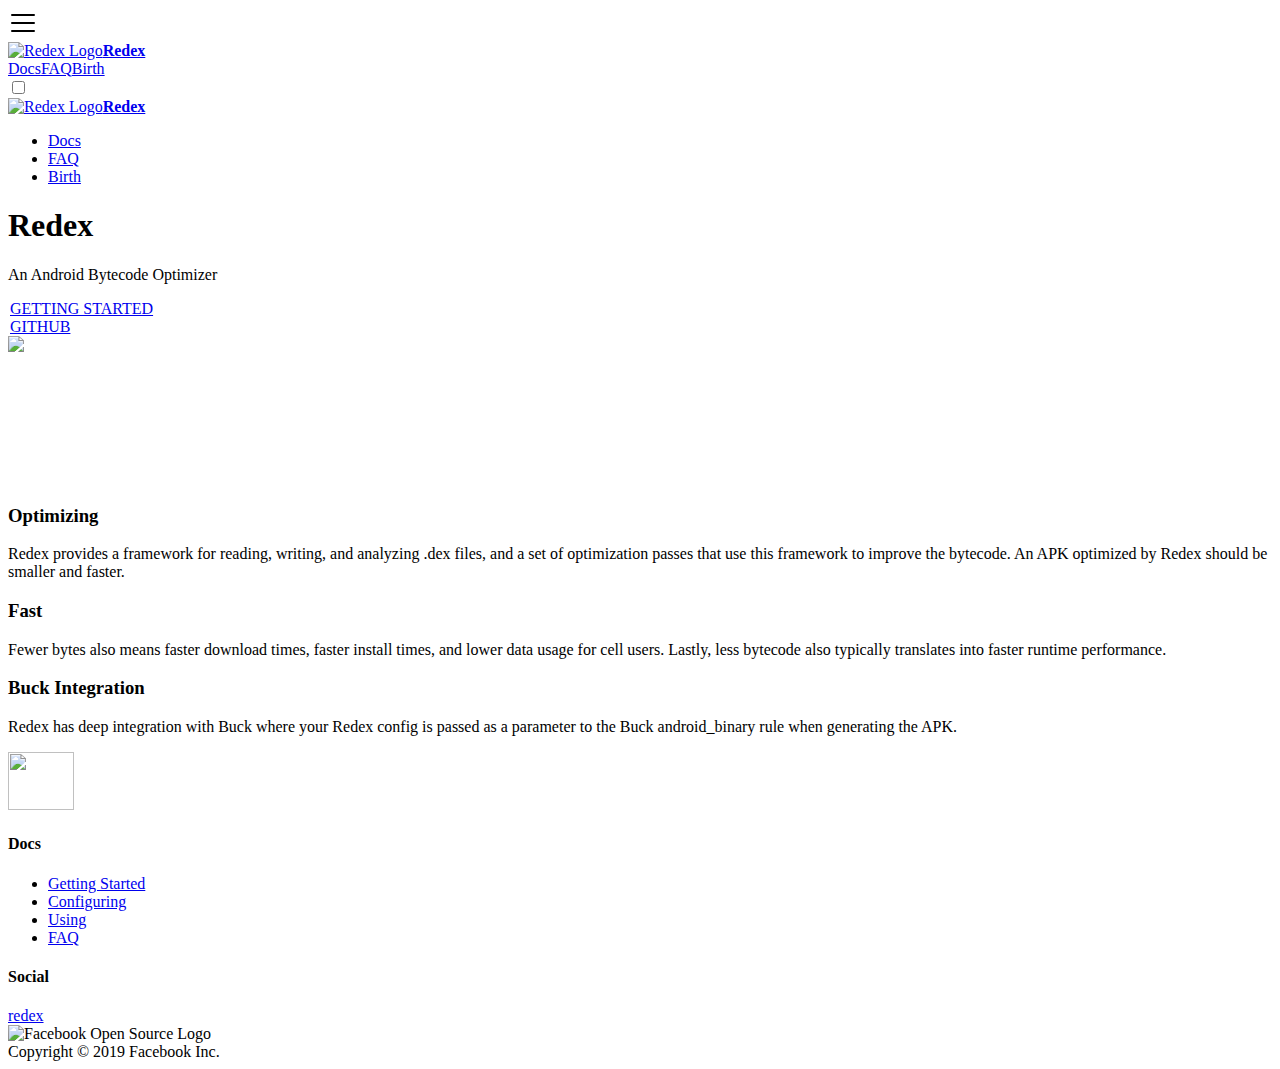
==== commit 7917b8a6: "Deploy website version based on 0566d2b0b232933caab386ccb33156a5fc54a963" ====
--- a/index.html
+++ b/index.html
@@ -3,32 +3,32 @@
 <head>
 <meta charset="UTF-8">
 <meta name="viewport" content="width=device-width">
-<script type="text/javascript">/*<![CDATA[*/window.__chunkMapping={"main":["/main.6fa84909da645225b981.css","/main.a25ee9685353cfad9c19.js"],"component---site-src-pages-faq-jsa-48-8a3":["/component---site-src-pages-faq-jsa-48-8a3.fe0e43fcdd80880a67aa.js"],"component---site-src-pages-index-jsece-a18":["/component---site-src-pages-index-jsece-a18.c66c5ce1e231bdc2d14a.js"],"component---theme-doc-page-1-be-9be":["/component---theme-doc-page-1-be-9be.de09a1a8cec9a2e9c92b.js"],"docsMetadata---docsaf-7-b03":["/docsMetadata---docsaf-7-b03.61a8baebf32b4c060296.js"],"component---theme-doc-item-178-a40":["/component---theme-doc-item-178-a40.de2648345892298aff25.css","/component---theme-doc-item-178-a40.e0d35aec50d7c7aaa812.js"],"content---docs-docker-803-e77":["/content---docs-docker-803-e77.9b91eea77894c8ba0483.js"],"metadata---docs-docker-637-66c":["/metadata---docs-docker-637-66c.52806d908dd2c315d932.js"],"content---docs-faqf-0-e-366":["/content---docs-faqf-0-e-366.a92b383f4c50e7f5275c.js"],"metadata---docs-faq-1-a-7-86f":["/metadata---docs-faq-1-a-7-86f.f623057bb9102adc1508.js"],"content---docs-buck-227-233":["/content---docs-buck-227-233.ea34cf5d23998cfafd2c.js"],"metadata---docs-bucka-9-f-6ed":["/metadata---docs-bucka-9-f-6ed.b8fb27de84add4e8bd04.js"],"content---docs-configuring-13-a-a5d":["/content---docs-configuring-13-a-a5d.afd77704e82d971784cb.js"],"metadata---docs-configuring-8-d-4-aba":["/metadata---docs-configuring-8-d-4-aba.154c714647d4db72acba.js"],"content---docs-interdex-550-777":["/content---docs-interdex-550-777.b8d79af5e3dc6856bd36.js"],"metadata---docs-interdex-71-b-b2f":["/metadata---docs-interdex-71-b-b2f.dc6c7cd2bc9d2cc4fc5f.js"],"content---docs-synth-925-9b3":["/content---docs-synth-925-9b3.88c5de2d12fb26d484bf.js"],"metadata---docs-synthba-2-2d4":["/metadata---docs-synthba-2-2d4.26ea7cf107ca6d5fd191.js"],"content---docs-installation-5-fd-fc9":["/content---docs-installation-5-fd-fc9.cf1dd962c5c312ff9248.js"],"metadata---docs-installatione-1-c-9ed":["/metadata---docs-installatione-1-c-9ed.4cfa78289d4eb8be8cde.js"],"content---docs-proguard-481-f36":["/content---docs-proguard-481-f36.24fb2ada7594c644794b.js"],"metadata---docs-proguardc-0-c-841":["/metadata---docs-proguardc-0-c-841.0e01277f7dfa8a8c2d9d.js"],"content---docs-usage-545-48f":["/content---docs-usage-545-48f.cf467f524da1d5ba31a6.js"],"metadata---docs-usage-7-f-3-d1f":["/metadata---docs-usage-7-f-3-d1f.69c309267e6b2a05e184.js"]};/*]]>*/</script>
+<script type="text/javascript">/*<![CDATA[*/window.__chunkMapping={"main":["/redexmain.6fa84909da645225b981.css","/redexmain.cd32e8a211163987e6bc.js"],"component---site-src-pages-faq-jsa-48-8a3":["/redexcomponent---site-src-pages-faq-jsa-48-8a3.fe0e43fcdd80880a67aa.js"],"component---site-src-pages-index-jsece-a18":["/redexcomponent---site-src-pages-index-jsece-a18.c66c5ce1e231bdc2d14a.js"],"component---theme-doc-page-1-be-9be":["/redexcomponent---theme-doc-page-1-be-9be.de09a1a8cec9a2e9c92b.js"],"docsMetadata---redex-docse-2-f-64f":["/redexdocsMetadata---redex-docse-2-f-64f.ad3c9953f845be6e017c.js"],"component---theme-doc-item-178-a40":["/redexcomponent---theme-doc-item-178-a40.de2648345892298aff25.css","/redexcomponent---theme-doc-item-178-a40.e0d35aec50d7c7aaa812.js"],"content---redex-docs-faqf-0-e-3d3":["/redexcontent---redex-docs-faqf-0-e-3d3.7effd6dfd76f80bf987a.js"],"metadata---redex-docs-faq-78-f-205":["/redexmetadata---redex-docs-faq-78-f-205.5a2bd1ba4c29bd441bff.js"],"content---redex-docs-docker-803-518":["/redexcontent---redex-docs-docker-803-518.fb3e5421d910a7249422.js"],"metadata---redex-docs-dockerd-2-b-96b":["/redexmetadata---redex-docs-dockerd-2-b-96b.a685852a508e5134e97d.js"],"content---redex-docs-configuring-13-a-322":["/redexcontent---redex-docs-configuring-13-a-322.5263b1514e2be24f1696.js"],"metadata---redex-docs-configuring-67-a-4d6":["/redexmetadata---redex-docs-configuring-67-a-4d6.e8ee23a33d3bb3460b7a.js"],"content---redex-docs-buck-227-a8d":["/redexcontent---redex-docs-buck-227-a8d.b083efc14bacceb58751.js"],"metadata---redex-docs-buckcf-2-901":["/redexmetadata---redex-docs-buckcf-2-901.5087a7a182e355a5bae2.js"],"content---redex-docs-installation-5-fd-caf":["/redexcontent---redex-docs-installation-5-fd-caf.d73ff3530a204245661b.js"],"metadata---redex-docs-installation-30-a-603":["/redexmetadata---redex-docs-installation-30-a-603.2df42a30c6a4e6ae6096.js"],"content---redex-docs-proguard-481-913":["/redexcontent---redex-docs-proguard-481-913.2cfc66b76f224a41dfbe.js"],"metadata---redex-docs-proguard-66-d-171":["/redexmetadata---redex-docs-proguard-66-d-171.8c1cad533b4bc18e9dc4.js"],"content---redex-docs-synth-925-331":["/redexcontent---redex-docs-synth-925-331.a8ee64c1f9058d950804.js"],"metadata---redex-docs-synth-885-2c0":["/redexmetadata---redex-docs-synth-885-2c0.a431d39e16916e7c3d09.js"],"content---redex-docs-interdex-550-886":["/redexcontent---redex-docs-interdex-550-886.d22604bd621a295da2e4.js"],"metadata---redex-docs-interdexcdc-d44":["/redexmetadata---redex-docs-interdexcdc-d44.25f2ec3477fccde3a9c9.js"],"content---redex-docs-usage-545-444":["/redexcontent---redex-docs-usage-545-444.cf467f524da1d5ba31a6.js"],"metadata---redex-docs-usagec-7-d-5cf":["/redexmetadata---redex-docs-usagec-7-d-5cf.e9ed2efaa92091e5d752.js"]};/*]]>*/</script>
 
 <title data-react-helmet="true">Redex</title>
 
-<meta data-react-helmet="true" charset="utf-8"/><meta data-react-helmet="true" http-equiv="x-ua-compatible" content="ie=edge"/><meta data-react-helmet="true" name="viewport" content="width=device-width"/><meta data-react-helmet="true" property="og:title" content="Redex"/><meta data-react-helmet="true" property="og:image" content="https://ThakurKarthik.github.io/img/og_image.png"/><meta data-react-helmet="true" property="twitter:image" content="https://ThakurKarthik.github.io/img/og_image.png"/><meta data-react-helmet="true" name="twitter:image:alt" content="Image for Redex"/><meta data-react-helmet="true" name="twitter:card" content="summary"/>
+<meta data-react-helmet="true" charset="utf-8"/><meta data-react-helmet="true" http-equiv="x-ua-compatible" content="ie=edge"/><meta data-react-helmet="true" name="viewport" content="width=device-width"/><meta data-react-helmet="true" property="og:title" content="Redex"/><meta data-react-helmet="true" property="og:image" content="https://ThakurKarthik.github.io/redeximg/og_image.png"/><meta data-react-helmet="true" property="twitter:image" content="https://ThakurKarthik.github.io/redeximg/og_image.png"/><meta data-react-helmet="true" name="twitter:image:alt" content="Image for Redex"/><meta data-react-helmet="true" name="twitter:card" content="summary"/>
 
-<link data-react-helmet="true" rel="shortcut icon" href="/img/favicon.png"/>
+<link data-react-helmet="true" rel="shortcut icon" href="/redeximg/favicon.png"/>
 
 
-<link rel="stylesheet" type="text/css" href="/main.6fa84909da645225b981.css" />
+<link rel="stylesheet" type="text/css" href="/redexmain.6fa84909da645225b981.css" />
 
-<link rel="stylesheet" type="text/css" href="/0.4b6b47aa5e3c93eeb1e7.css" />
+<link rel="stylesheet" type="text/css" href="/redex0.4b6b47aa5e3c93eeb1e7.css" />
 
 </head>
 <body >
 <div id="__docusaurus">
-<nav class="navbar navbar--light navbar--fixed-top"><div class="navbar__inner"><div class="navbar__items"><div aria-label="Navigation bar toggle" class="navbar__toggle" role="button" tabindex="0"><svg xmlns="http://www.w3.org/2000/svg" width="30" height="30" viewBox="0 0 30 30" role="img" focusable="false"><title>Menu</title><path stroke="currentColor" stroke-linecap="round" stroke-miterlimit="10" stroke-width="2" d="M4 7h22M4 15h22M4 23h22"></path></svg></div><a aria-current="page" class="navbar__brand active" href="/"><img class="navbar__logo" src="/img/favicon.png" alt="Redex Logo"/><strong class="">Redex</strong></a></div><div class="navbar__items navbar__items--right"><a class="navbar__item navbar__link" label="Docs" position="right" href="/docs/installation">Docs</a><a class="navbar__item navbar__link" label="FAQ" position="right" href="/docs/faq">FAQ</a><a class="navbar__item navbar__link" href="https://code.facebook.com/posts/1480969635539475/optimizing-android-bytecode-with-redex" label="Birth" position="right" target="_blank" rel="noopener noreferrer">Birth</a><div class="react-toggle displayOnlyInLargeViewport_1gtM"><div class="react-toggle-track"><div class="react-toggle-track-check"><span class="toggle_16vC moon_1N64"></span></div><div class="react-toggle-track-x"><span class="toggle_16vC sun_3CZP"></span></div></div><div class="react-toggle-thumb"></div><input type="checkbox" aria-label="Dark mode toggle" class="react-toggle-screenreader-only"/></div></div></div><div role="presentation" class="navbar__sidebar__backdrop"></div><div class="navbar__sidebar"><div class="navbar__sidebar__brand"><a aria-current="page" class="navbar__brand active" href="/"><img class="navbar__logo" src="/img/favicon.png" alt="Redex Logo"/><strong>Redex</strong></a></div><div class="navbar__sidebar__items"><div class="menu"><ul class="menu__list"><li class="menu__list-item"><a class="menu__link" label="Docs" position="right" href="/docs/installation">Docs</a></li><li class="menu__list-item"><a class="menu__link" label="FAQ" position="right" href="/docs/faq">FAQ</a></li><li class="menu__list-item"><a class="menu__link" href="https://code.facebook.com/posts/1480969635539475/optimizing-android-bytecode-with-redex" label="Birth" position="right" target="_blank" rel="noopener noreferrer">Birth</a></li></ul></div></div></div></nav><div><header class="hero hero--primary"><div class="container padding-vert--lg"><div class="row"><div class="col text--center"><h1 class="hero__title">Redex</h1><p class="hero__subtitle">An Android Bytecode Optimizer</p><div class="buttons"><div class="pluginWrapper buttonWrapper" style="padding:0 2px"><a class="button" href="/docs/installation" target="_self">GETTING STARTED</a></div><div class="pluginWrapper buttonWrapper" style="padding:0 2px"><a class="button" href="https://github.com/facebook/redex" target="_self">GITHUB</a></div></div></div><div class="projectLogo" style="padding:0px 250px 130px 0px"><img src="/img/redex-hero.png"/></div></div></div></header><div class="mainContainer"><section class="features"><div class="container"><div class="row padding-vert--xl"><div class="col col--4 text--center"><h3>Optimizing</h3><p>Redex provides a framework for reading, writing, and analyzing .dex files, and a set of optimization passes that use this framework to improve the bytecode. An APK optimized by Redex should be smaller and faster.</p></div><div class="col col--4 text--center"><h3>Fast</h3><p>Fewer bytes also means faster download times, faster install times, and lower data usage for cell users. Lastly, less bytecode also typically translates into faster runtime performance.</p></div><div class="col col--4 text--center"><h3>Buck Integration</h3><p>Redex has deep integration with Buck where your Redex config is passed as a parameter to the Buck android_binary rule when generating the APK.</p></div></div></div></section></div></div><footer class="footer footer--dark"><div class="container"><div class="row footer__links"><a href="#"><img src="/img/redex.png" width="66" height="58"/></a><div class="col footer__col" style="flex:1"><h4 class="footer__title">Docs</h4><ul class="footer__items"><li class="footer__item"><a class="footer__link-item" label="Getting Started" href="/docs/installation">Getting Started</a></li><li class="footer__item"><a class="footer__link-item" label="Configuring" href="/docs/configuring">Configuring</a></li><li class="footer__item"><a class="footer__link-item" label="Using" href="/docs/usage">Using</a></li><li class="footer__item"><a class="footer__link-item" label="FAQ" href="/docs/faq">FAQ</a></li></ul></div><div class="footerSection" style="flex:1"><h4 class="footer__title">Social</h4><div class="social"><a class="github-button" href="https://github.com/ThakurKarthik/redex" data-count-href="https://github.com/ThakurKarthik/redex/stargazers" data-show-count="true" data-count-aria-label="# stargazers on GitHub" aria-label="Star this project on GitHub">redex</a></div></div></div><div class="text--center"><div class="margin-bottom--sm"><img class="footer__logo" alt="Facebook Open Source Logo" src="img/oss_logo.png"/></div>Copyright © 2019 Facebook Inc.</div></div></footer>
+<nav class="navbar navbar--light navbar--fixed-top"><div class="navbar__inner"><div class="navbar__items"><div aria-label="Navigation bar toggle" class="navbar__toggle" role="button" tabindex="0"><svg xmlns="http://www.w3.org/2000/svg" width="30" height="30" viewBox="0 0 30 30" role="img" focusable="false"><title>Menu</title><path stroke="currentColor" stroke-linecap="round" stroke-miterlimit="10" stroke-width="2" d="M4 7h22M4 15h22M4 23h22"></path></svg></div><a aria-current="page" class="navbar__brand active" href="/redex"><img class="navbar__logo" src="/redeximg/favicon.png" alt="Redex Logo"/><strong class="">Redex</strong></a></div><div class="navbar__items navbar__items--right"><a class="navbar__item navbar__link" label="Docs" position="right" href="/redexdocs/installation">Docs</a><a class="navbar__item navbar__link" label="FAQ" position="right" href="/redexdocs/faq">FAQ</a><a class="navbar__item navbar__link" href="https://code.facebook.com/posts/1480969635539475/optimizing-android-bytecode-with-redex" label="Birth" position="right" target="_blank" rel="noopener noreferrer">Birth</a><div class="react-toggle displayOnlyInLargeViewport_1gtM"><div class="react-toggle-track"><div class="react-toggle-track-check"><span class="toggle_16vC moon_1N64"></span></div><div class="react-toggle-track-x"><span class="toggle_16vC sun_3CZP"></span></div></div><div class="react-toggle-thumb"></div><input type="checkbox" aria-label="Dark mode toggle" class="react-toggle-screenreader-only"/></div></div></div><div role="presentation" class="navbar__sidebar__backdrop"></div><div class="navbar__sidebar"><div class="navbar__sidebar__brand"><a aria-current="page" class="navbar__brand active" href="/redex"><img class="navbar__logo" src="/redeximg/favicon.png" alt="Redex Logo"/><strong>Redex</strong></a></div><div class="navbar__sidebar__items"><div class="menu"><ul class="menu__list"><li class="menu__list-item"><a class="menu__link" label="Docs" position="right" href="/redexdocs/installation">Docs</a></li><li class="menu__list-item"><a class="menu__link" label="FAQ" position="right" href="/redexdocs/faq">FAQ</a></li><li class="menu__list-item"><a class="menu__link" href="https://code.facebook.com/posts/1480969635539475/optimizing-android-bytecode-with-redex" label="Birth" position="right" target="_blank" rel="noopener noreferrer">Birth</a></li></ul></div></div></div></nav><div><header class="hero hero--primary"><div class="container padding-vert--lg"><div class="row"><div class="col text--center"><h1 class="hero__title">Redex</h1><p class="hero__subtitle">An Android Bytecode Optimizer</p><div class="buttons"><div class="pluginWrapper buttonWrapper" style="padding:0 2px"><a class="button" href="/redexdocs/installation" target="_self">GETTING STARTED</a></div><div class="pluginWrapper buttonWrapper" style="padding:0 2px"><a class="button" href="https://github.com/facebook/redex" target="_self">GITHUB</a></div></div></div><div class="projectLogo" style="padding:0px 250px 130px 0px"><img src="/redeximg/redex-hero.png"/></div></div></div></header><div class="mainContainer"><section class="features"><div class="container"><div class="row padding-vert--xl"><div class="col col--4 text--center"><h3>Optimizing</h3><p>Redex provides a framework for reading, writing, and analyzing .dex files, and a set of optimization passes that use this framework to improve the bytecode. An APK optimized by Redex should be smaller and faster.</p></div><div class="col col--4 text--center"><h3>Fast</h3><p>Fewer bytes also means faster download times, faster install times, and lower data usage for cell users. Lastly, less bytecode also typically translates into faster runtime performance.</p></div><div class="col col--4 text--center"><h3>Buck Integration</h3><p>Redex has deep integration with Buck where your Redex config is passed as a parameter to the Buck android_binary rule when generating the APK.</p></div></div></div></section></div></div><footer class="footer footer--dark"><div class="container"><div class="row footer__links"><a href="#"><img src="/redeximg/redex.png" width="66" height="58"/></a><div class="col footer__col" style="flex:1"><h4 class="footer__title">Docs</h4><ul class="footer__items"><li class="footer__item"><a class="footer__link-item" label="Getting Started" href="/redexdocs/installation">Getting Started</a></li><li class="footer__item"><a class="footer__link-item" label="Configuring" href="/redexdocs/configuring">Configuring</a></li><li class="footer__item"><a class="footer__link-item" label="Using" href="/redexdocs/usage">Using</a></li><li class="footer__item"><a class="footer__link-item" label="FAQ" href="/redexdocs/faq">FAQ</a></li></ul></div><div class="footerSection" style="flex:1"><h4 class="footer__title">Social</h4><div class="social"><a class="github-button" href="https://github.com/ThakurKarthik/redex" data-count-href="https://github.com/ThakurKarthik/redex/stargazers" data-show-count="true" data-count-aria-label="# stargazers on GitHub" aria-label="Star this project on GitHub">redex</a></div></div></div><div class="text--center"><div class="margin-bottom--sm"><img class="footer__logo" alt="Facebook Open Source Logo" src="img/oss_logo.png"/></div>Copyright © 2019 Facebook Inc.</div></div></footer>
 </div>
 
-<script type="text/javascript" src="/runtime~main.f6234091cb196bda572f.js"></script>
+<script type="text/javascript" src="/redexruntime~main.e31f08ccc41e7aff6518.js"></script>
 
-<script type="text/javascript" src="/main.a25ee9685353cfad9c19.js"></script>
+<script type="text/javascript" src="/redexmain.cd32e8a211163987e6bc.js"></script>
 
-<script type="text/javascript" src="/0.ab470b1d243b785a50f1.js"></script>
+<script type="text/javascript" src="/redex0.ab470b1d243b785a50f1.js"></script>
 
-<script type="text/javascript" src="/component---site-src-pages-index-jsece-a18.c66c5ce1e231bdc2d14a.js"></script>
+<script type="text/javascript" src="/redexcomponent---site-src-pages-index-jsece-a18.c66c5ce1e231bdc2d14a.js"></script>
 
 </body>
 </html>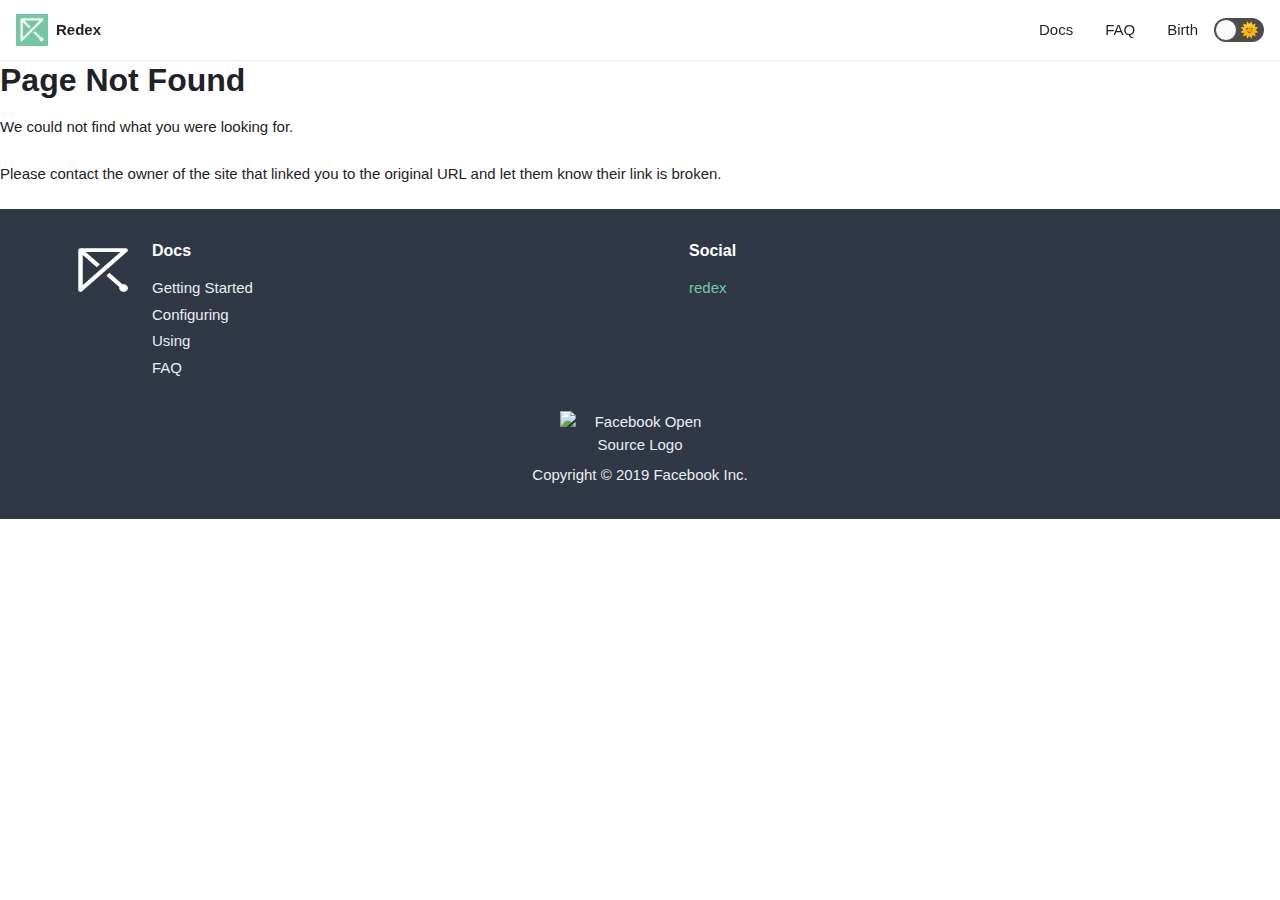
==== commit 3a4a241f: "Deploy website version based on 0566d2b0b232933caab386ccb33156a5fc54a963" ====
--- a/index.html
+++ b/index.html
@@ -3,32 +3,32 @@
 <head>
 <meta charset="UTF-8">
 <meta name="viewport" content="width=device-width">
-<script type="text/javascript">/*<![CDATA[*/window.__chunkMapping={"main":["/redexmain.6fa84909da645225b981.css","/redexmain.cd32e8a211163987e6bc.js"],"component---site-src-pages-faq-jsa-48-8a3":["/redexcomponent---site-src-pages-faq-jsa-48-8a3.fe0e43fcdd80880a67aa.js"],"component---site-src-pages-index-jsece-a18":["/redexcomponent---site-src-pages-index-jsece-a18.c66c5ce1e231bdc2d14a.js"],"component---theme-doc-page-1-be-9be":["/redexcomponent---theme-doc-page-1-be-9be.de09a1a8cec9a2e9c92b.js"],"docsMetadata---redex-docse-2-f-64f":["/redexdocsMetadata---redex-docse-2-f-64f.ad3c9953f845be6e017c.js"],"component---theme-doc-item-178-a40":["/redexcomponent---theme-doc-item-178-a40.de2648345892298aff25.css","/redexcomponent---theme-doc-item-178-a40.e0d35aec50d7c7aaa812.js"],"content---redex-docs-faqf-0-e-3d3":["/redexcontent---redex-docs-faqf-0-e-3d3.7effd6dfd76f80bf987a.js"],"metadata---redex-docs-faq-78-f-205":["/redexmetadata---redex-docs-faq-78-f-205.5a2bd1ba4c29bd441bff.js"],"content---redex-docs-docker-803-518":["/redexcontent---redex-docs-docker-803-518.fb3e5421d910a7249422.js"],"metadata---redex-docs-dockerd-2-b-96b":["/redexmetadata---redex-docs-dockerd-2-b-96b.a685852a508e5134e97d.js"],"content---redex-docs-configuring-13-a-322":["/redexcontent---redex-docs-configuring-13-a-322.5263b1514e2be24f1696.js"],"metadata---redex-docs-configuring-67-a-4d6":["/redexmetadata---redex-docs-configuring-67-a-4d6.e8ee23a33d3bb3460b7a.js"],"content---redex-docs-buck-227-a8d":["/redexcontent---redex-docs-buck-227-a8d.b083efc14bacceb58751.js"],"metadata---redex-docs-buckcf-2-901":["/redexmetadata---redex-docs-buckcf-2-901.5087a7a182e355a5bae2.js"],"content---redex-docs-installation-5-fd-caf":["/redexcontent---redex-docs-installation-5-fd-caf.d73ff3530a204245661b.js"],"metadata---redex-docs-installation-30-a-603":["/redexmetadata---redex-docs-installation-30-a-603.2df42a30c6a4e6ae6096.js"],"content---redex-docs-proguard-481-913":["/redexcontent---redex-docs-proguard-481-913.2cfc66b76f224a41dfbe.js"],"metadata---redex-docs-proguard-66-d-171":["/redexmetadata---redex-docs-proguard-66-d-171.8c1cad533b4bc18e9dc4.js"],"content---redex-docs-synth-925-331":["/redexcontent---redex-docs-synth-925-331.a8ee64c1f9058d950804.js"],"metadata---redex-docs-synth-885-2c0":["/redexmetadata---redex-docs-synth-885-2c0.a431d39e16916e7c3d09.js"],"content---redex-docs-interdex-550-886":["/redexcontent---redex-docs-interdex-550-886.d22604bd621a295da2e4.js"],"metadata---redex-docs-interdexcdc-d44":["/redexmetadata---redex-docs-interdexcdc-d44.25f2ec3477fccde3a9c9.js"],"content---redex-docs-usage-545-444":["/redexcontent---redex-docs-usage-545-444.cf467f524da1d5ba31a6.js"],"metadata---redex-docs-usagec-7-d-5cf":["/redexmetadata---redex-docs-usagec-7-d-5cf.e9ed2efaa92091e5d752.js"]};/*]]>*/</script>
+<script type="text/javascript">/*<![CDATA[*/window.__chunkMapping={"main":["/main.6fa84909da645225b981.css","/main.ea1c23107cb85bc6926f.js"],"component---site-src-pages-faq-jsa-48-8a3":["/component---site-src-pages-faq-jsa-48-8a3.fe0e43fcdd80880a67aa.js"],"component---site-src-pages-index-jsece-a18":["/component---site-src-pages-index-jsece-a18.50a1bea5b3651fbe620e.js"],"component---theme-doc-page-1-be-9be":["/component---theme-doc-page-1-be-9be.de09a1a8cec9a2e9c92b.js"],"docsMetadata---docsaf-7-b03":["/docsMetadata---docsaf-7-b03.3c98a32bbffa68a8c5ed.js"],"component---theme-doc-item-178-a40":["/component---theme-doc-item-178-a40.de2648345892298aff25.css","/component---theme-doc-item-178-a40.e0d35aec50d7c7aaa812.js"],"content---docs-buck-227-233":["/content---docs-buck-227-233.91769901218b2a4282d9.js"],"metadata---docs-bucka-9-f-6ed":["/metadata---docs-bucka-9-f-6ed.c9616d5db62d0dda5725.js"],"content---docs-configuring-13-a-a5d":["/content---docs-configuring-13-a-a5d.9008c5375d7b6da516c9.js"],"metadata---docs-configuring-8-d-4-aba":["/metadata---docs-configuring-8-d-4-aba.f8521f944206982a61e0.js"],"content---docs-faqf-0-e-366":["/content---docs-faqf-0-e-366.ea2fefe8b3c6cbad18d8.js"],"metadata---docs-faq-1-a-7-86f":["/metadata---docs-faq-1-a-7-86f.7de0eae1382c495578fb.js"],"content---docs-docker-803-e77":["/content---docs-docker-803-e77.41dad4a42351914216ed.js"],"metadata---docs-docker-637-66c":["/metadata---docs-docker-637-66c.12357c07a7cba9a9fc3c.js"],"content---docs-usage-545-48f":["/content---docs-usage-545-48f.53d8b53bc79202f6f929.js"],"metadata---docs-usage-7-f-3-d1f":["/metadata---docs-usage-7-f-3-d1f.1dfef6232b9e1ad27cca.js"],"content---docs-interdex-550-777":["/content---docs-interdex-550-777.93a07a26550d8cc598c8.js"],"metadata---docs-interdex-71-b-b2f":["/metadata---docs-interdex-71-b-b2f.b88c6a3f9ab12e96a78d.js"],"content---docs-installation-5-fd-fc9":["/content---docs-installation-5-fd-fc9.cf1dd962c5c312ff9248.js"],"metadata---docs-installatione-1-c-9ed":["/metadata---docs-installatione-1-c-9ed.4cfa78289d4eb8be8cde.js"],"content---docs-synth-925-9b3":["/content---docs-synth-925-9b3.f574de8886e698b0af07.js"],"metadata---docs-synthba-2-2d4":["/metadata---docs-synthba-2-2d4.0d5b23fc6dde44360e19.js"],"content---docs-proguard-481-f36":["/content---docs-proguard-481-f36.3f7b4f6ec260c4ea51d9.js"],"metadata---docs-proguardc-0-c-841":["/metadata---docs-proguardc-0-c-841.dfa1c2a3c9f6e7b6347f.js"]};/*]]>*/</script>
 
 <title data-react-helmet="true">Redex</title>
 
-<meta data-react-helmet="true" charset="utf-8"/><meta data-react-helmet="true" http-equiv="x-ua-compatible" content="ie=edge"/><meta data-react-helmet="true" name="viewport" content="width=device-width"/><meta data-react-helmet="true" property="og:title" content="Redex"/><meta data-react-helmet="true" property="og:image" content="https://ThakurKarthik.github.io/redeximg/og_image.png"/><meta data-react-helmet="true" property="twitter:image" content="https://ThakurKarthik.github.io/redeximg/og_image.png"/><meta data-react-helmet="true" name="twitter:image:alt" content="Image for Redex"/><meta data-react-helmet="true" name="twitter:card" content="summary"/>
+<meta data-react-helmet="true" charset="utf-8"/><meta data-react-helmet="true" http-equiv="x-ua-compatible" content="ie=edge"/><meta data-react-helmet="true" name="viewport" content="width=device-width"/><meta data-react-helmet="true" property="og:title" content="Redex"/><meta data-react-helmet="true" property="og:image" content="https://ThakurKarthik.github.io/img/og_image.png"/><meta data-react-helmet="true" property="twitter:image" content="https://ThakurKarthik.github.io/img/og_image.png"/><meta data-react-helmet="true" name="twitter:image:alt" content="Image for Redex"/><meta data-react-helmet="true" name="twitter:card" content="summary"/>
 
-<link data-react-helmet="true" rel="shortcut icon" href="/redeximg/favicon.png"/>
+<link data-react-helmet="true" rel="shortcut icon" href="/img/favicon.png"/>
 
 
-<link rel="stylesheet" type="text/css" href="/redexmain.6fa84909da645225b981.css" />
+<link rel="stylesheet" type="text/css" href="/main.6fa84909da645225b981.css" />
 
-<link rel="stylesheet" type="text/css" href="/redex0.4b6b47aa5e3c93eeb1e7.css" />
+<link rel="stylesheet" type="text/css" href="/0.4b6b47aa5e3c93eeb1e7.css" />
 
 </head>
 <body >
 <div id="__docusaurus">
-<nav class="navbar navbar--light navbar--fixed-top"><div class="navbar__inner"><div class="navbar__items"><div aria-label="Navigation bar toggle" class="navbar__toggle" role="button" tabindex="0"><svg xmlns="http://www.w3.org/2000/svg" width="30" height="30" viewBox="0 0 30 30" role="img" focusable="false"><title>Menu</title><path stroke="currentColor" stroke-linecap="round" stroke-miterlimit="10" stroke-width="2" d="M4 7h22M4 15h22M4 23h22"></path></svg></div><a aria-current="page" class="navbar__brand active" href="/redex"><img class="navbar__logo" src="/redeximg/favicon.png" alt="Redex Logo"/><strong class="">Redex</strong></a></div><div class="navbar__items navbar__items--right"><a class="navbar__item navbar__link" label="Docs" position="right" href="/redexdocs/installation">Docs</a><a class="navbar__item navbar__link" label="FAQ" position="right" href="/redexdocs/faq">FAQ</a><a class="navbar__item navbar__link" href="https://code.facebook.com/posts/1480969635539475/optimizing-android-bytecode-with-redex" label="Birth" position="right" target="_blank" rel="noopener noreferrer">Birth</a><div class="react-toggle displayOnlyInLargeViewport_1gtM"><div class="react-toggle-track"><div class="react-toggle-track-check"><span class="toggle_16vC moon_1N64"></span></div><div class="react-toggle-track-x"><span class="toggle_16vC sun_3CZP"></span></div></div><div class="react-toggle-thumb"></div><input type="checkbox" aria-label="Dark mode toggle" class="react-toggle-screenreader-only"/></div></div></div><div role="presentation" class="navbar__sidebar__backdrop"></div><div class="navbar__sidebar"><div class="navbar__sidebar__brand"><a aria-current="page" class="navbar__brand active" href="/redex"><img class="navbar__logo" src="/redeximg/favicon.png" alt="Redex Logo"/><strong>Redex</strong></a></div><div class="navbar__sidebar__items"><div class="menu"><ul class="menu__list"><li class="menu__list-item"><a class="menu__link" label="Docs" position="right" href="/redexdocs/installation">Docs</a></li><li class="menu__list-item"><a class="menu__link" label="FAQ" position="right" href="/redexdocs/faq">FAQ</a></li><li class="menu__list-item"><a class="menu__link" href="https://code.facebook.com/posts/1480969635539475/optimizing-android-bytecode-with-redex" label="Birth" position="right" target="_blank" rel="noopener noreferrer">Birth</a></li></ul></div></div></div></nav><div><header class="hero hero--primary"><div class="container padding-vert--lg"><div class="row"><div class="col text--center"><h1 class="hero__title">Redex</h1><p class="hero__subtitle">An Android Bytecode Optimizer</p><div class="buttons"><div class="pluginWrapper buttonWrapper" style="padding:0 2px"><a class="button" href="/redexdocs/installation" target="_self">GETTING STARTED</a></div><div class="pluginWrapper buttonWrapper" style="padding:0 2px"><a class="button" href="https://github.com/facebook/redex" target="_self">GITHUB</a></div></div></div><div class="projectLogo" style="padding:0px 250px 130px 0px"><img src="/redeximg/redex-hero.png"/></div></div></div></header><div class="mainContainer"><section class="features"><div class="container"><div class="row padding-vert--xl"><div class="col col--4 text--center"><h3>Optimizing</h3><p>Redex provides a framework for reading, writing, and analyzing .dex files, and a set of optimization passes that use this framework to improve the bytecode. An APK optimized by Redex should be smaller and faster.</p></div><div class="col col--4 text--center"><h3>Fast</h3><p>Fewer bytes also means faster download times, faster install times, and lower data usage for cell users. Lastly, less bytecode also typically translates into faster runtime performance.</p></div><div class="col col--4 text--center"><h3>Buck Integration</h3><p>Redex has deep integration with Buck where your Redex config is passed as a parameter to the Buck android_binary rule when generating the APK.</p></div></div></div></section></div></div><footer class="footer footer--dark"><div class="container"><div class="row footer__links"><a href="#"><img src="/redeximg/redex.png" width="66" height="58"/></a><div class="col footer__col" style="flex:1"><h4 class="footer__title">Docs</h4><ul class="footer__items"><li class="footer__item"><a class="footer__link-item" label="Getting Started" href="/redexdocs/installation">Getting Started</a></li><li class="footer__item"><a class="footer__link-item" label="Configuring" href="/redexdocs/configuring">Configuring</a></li><li class="footer__item"><a class="footer__link-item" label="Using" href="/redexdocs/usage">Using</a></li><li class="footer__item"><a class="footer__link-item" label="FAQ" href="/redexdocs/faq">FAQ</a></li></ul></div><div class="footerSection" style="flex:1"><h4 class="footer__title">Social</h4><div class="social"><a class="github-button" href="https://github.com/ThakurKarthik/redex" data-count-href="https://github.com/ThakurKarthik/redex/stargazers" data-show-count="true" data-count-aria-label="# stargazers on GitHub" aria-label="Star this project on GitHub">redex</a></div></div></div><div class="text--center"><div class="margin-bottom--sm"><img class="footer__logo" alt="Facebook Open Source Logo" src="img/oss_logo.png"/></div>Copyright © 2019 Facebook Inc.</div></div></footer>
+<nav class="navbar navbar--light navbar--fixed-top"><div class="navbar__inner"><div class="navbar__items"><div aria-label="Navigation bar toggle" class="navbar__toggle" role="button" tabindex="0"><svg xmlns="http://www.w3.org/2000/svg" width="30" height="30" viewBox="0 0 30 30" role="img" focusable="false"><title>Menu</title><path stroke="currentColor" stroke-linecap="round" stroke-miterlimit="10" stroke-width="2" d="M4 7h22M4 15h22M4 23h22"></path></svg></div><a aria-current="page" class="navbar__brand active" href="/"><img class="navbar__logo" src="/img/favicon.png" alt="Redex Logo"/><strong class="">Redex</strong></a></div><div class="navbar__items navbar__items--right"><a class="navbar__item navbar__link" label="Docs" position="right" href="/docs/installation">Docs</a><a class="navbar__item navbar__link" label="FAQ" position="right" href="/docs/faq">FAQ</a><a class="navbar__item navbar__link" href="https://code.facebook.com/posts/1480969635539475/optimizing-android-bytecode-with-redex" label="Birth" position="right" target="_blank" rel="noopener noreferrer">Birth</a><div class="react-toggle displayOnlyInLargeViewport_1gtM"><div class="react-toggle-track"><div class="react-toggle-track-check"><span class="toggle_16vC moon_1N64"></span></div><div class="react-toggle-track-x"><span class="toggle_16vC sun_3CZP"></span></div></div><div class="react-toggle-thumb"></div><input type="checkbox" aria-label="Dark mode toggle" class="react-toggle-screenreader-only"/></div></div></div><div role="presentation" class="navbar__sidebar__backdrop"></div><div class="navbar__sidebar"><div class="navbar__sidebar__brand"><a aria-current="page" class="navbar__brand active" href="/"><img class="navbar__logo" src="/img/favicon.png" alt="Redex Logo"/><strong>Redex</strong></a></div><div class="navbar__sidebar__items"><div class="menu"><ul class="menu__list"><li class="menu__list-item"><a class="menu__link" label="Docs" position="right" href="/docs/installation">Docs</a></li><li class="menu__list-item"><a class="menu__link" label="FAQ" position="right" href="/docs/faq">FAQ</a></li><li class="menu__list-item"><a class="menu__link" href="https://code.facebook.com/posts/1480969635539475/optimizing-android-bytecode-with-redex" label="Birth" position="right" target="_blank" rel="noopener noreferrer">Birth</a></li></ul></div></div></div></nav><div><header class="hero hero--primary"><div class="container padding-vert--lg"><div class="row"><div class="col text--center"><h1 class="hero__title">Redex</h1><p class="hero__subtitle">An Android Bytecode Optimizer</p><div class="buttons"><div class="pluginWrapper buttonWrapper" style="padding:0 2px"><a class="button" href="/docs/installation" target="_self">GETTING STARTED</a></div><div class="pluginWrapper buttonWrapper" style="padding:0 2px"><a class="button" href="https://github.com/facebook/redex" target="_self">GITHUB</a></div></div></div><div class="projectLogo" style="padding:0px 250px 130px 0px"><img src="/img/redex-hero.png"/></div></div></div></header><div class="mainContainer"><section class="features"><div class="container"><div class="row padding-vert--xl"><div class="col col--4 text--center"><h3>Optimizing</h3><p>Redex provides a framework for reading, writing, and analyzing .dex files, and a set of optimization passes that use this framework to improve the bytecode. An APK optimized by Redex should be smaller and faster.</p></div><div class="col col--4 text--center"><h3>Fast</h3><p>Fewer bytes also means faster download times, faster install times, and lower data usage for cell users. Lastly, less bytecode also typically translates into faster runtime performance.</p></div><div class="col col--4 text--center"><h3>Buck Integration</h3><p>Redex has deep integration with Buck where your Redex config is passed as a parameter to the Buck android_binary rule when generating the APK.</p></div></div></div></section></div></div><footer class="footer footer--dark"><div class="container"><div class="row footer__links"><a href="#"><img src="/img/redex.png" width="66" height="58"/></a><div class="col footer__col" style="flex:1"><h4 class="footer__title">Docs</h4><ul class="footer__items"><li class="footer__item"><a class="footer__link-item" label="Getting Started" href="/docs/installation">Getting Started</a></li><li class="footer__item"><a class="footer__link-item" label="Configuring" href="/docs/configuring">Configuring</a></li><li class="footer__item"><a class="footer__link-item" label="Using" href="/docs/usage">Using</a></li><li class="footer__item"><a class="footer__link-item" label="FAQ" href="/docs/faq">FAQ</a></li></ul></div><div class="footerSection" style="flex:1"><h4 class="footer__title">Social</h4><div class="social"><a class="github-button" href="https://github.com/ThakurKarthik/redex" data-count-href="https://github.com/ThakurKarthik/redex/stargazers" data-show-count="true" data-count-aria-label="# stargazers on GitHub" aria-label="Star this project on GitHub">redex</a></div></div></div><div class="text--center"><div class="margin-bottom--sm"><img class="footer__logo" alt="Facebook Open Source Logo" src="img/oss_logo.png"/></div>Copyright © 2019 Facebook Inc.</div></div></footer>
 </div>
 
-<script type="text/javascript" src="/redexruntime~main.e31f08ccc41e7aff6518.js"></script>
+<script type="text/javascript" src="/runtime~main.3aab023564e8ef05585c.js"></script>
 
-<script type="text/javascript" src="/redexmain.cd32e8a211163987e6bc.js"></script>
+<script type="text/javascript" src="/main.ea1c23107cb85bc6926f.js"></script>
 
-<script type="text/javascript" src="/redex0.ab470b1d243b785a50f1.js"></script>
+<script type="text/javascript" src="/0.ab470b1d243b785a50f1.js"></script>
 
-<script type="text/javascript" src="/redexcomponent---site-src-pages-index-jsece-a18.c66c5ce1e231bdc2d14a.js"></script>
+<script type="text/javascript" src="/component---site-src-pages-index-jsece-a18.50a1bea5b3651fbe620e.js"></script>
 
 </body>
 </html>--- a/main.6fa84909da645225b981.css
+++ b/main.6fa84909da645225b981.css
@@ -0,0 +1 @@
+:root{--ifm-dark-value:10%;--ifm-darker-value:15%;--ifm-darkest-value:30%;--ifm-light-value:15%;--ifm-lighter-value:30%;--ifm-lightest-value:50%;--ifm-color-primary:#3578e5;--ifm-color-primary-dark:#306cce;--ifm-color-primary-darker:#2d66c3;--ifm-color-primary-darkest:#2554a0;--ifm-color-primary-light:#538ce9;--ifm-color-primary-lighter:#72a1ed;--ifm-color-primary-lightest:#9abcf2;--ifm-color-secondary:#ebedf0;--ifm-color-secondary-dark:#d4d5d8;--ifm-color-secondary-darker:#c8c9cc;--ifm-color-secondary-darkest:#a4a6a8;--ifm-color-secondary-light:#eef0f2;--ifm-color-secondary-lighter:#f1f2f5;--ifm-color-secondary-lightest:#f5f6f8;--ifm-color-success:#00a400;--ifm-color-success-dark:#009400;--ifm-color-success-darker:#008b00;--ifm-color-success-darkest:#007300;--ifm-color-success-light:#26b226;--ifm-color-success-lighter:#4dbf4d;--ifm-color-success-lightest:#80d280;--ifm-color-info:#54c7ec;--ifm-color-info-dark:#4cb3d4;--ifm-color-info-darker:#47a9c9;--ifm-color-info-darkest:#3b8ba5;--ifm-color-info-light:#6ecfef;--ifm-color-info-lighter:#87d8f2;--ifm-color-info-lightest:#aae3f6;--ifm-color-warning:#ffba00;--ifm-color-warning-dark:#e6a700;--ifm-color-warning-darker:#d99e00;--ifm-color-warning-darkest:#b38200;--ifm-color-warning-light:#ffc426;--ifm-color-warning-lighter:#ffcf4d;--ifm-color-warning-lightest:#ffdd80;--ifm-color-danger:#fa383e;--ifm-color-danger-dark:#e13238;--ifm-color-danger-darker:#d53035;--ifm-color-danger-darkest:#af272b;--ifm-color-danger-light:#fb565b;--ifm-color-danger-lighter:#fb7478;--ifm-color-danger-lightest:#fd9c9f;--ifm-color-white:#fff;--ifm-color-white-alpha-05:hsla(0,0%,100%,0.05);--ifm-color-white-alpha-10:hsla(0,0%,100%,0.1);--ifm-color-white-alpha-15:hsla(0,0%,100%,0.15);--ifm-color-white-alpha-20:hsla(0,0%,100%,0.2);--ifm-color-white-alpha-30:hsla(0,0%,100%,0.3);--ifm-color-white-alpha-40:hsla(0,0%,100%,0.4);--ifm-color-white-alpha-50:hsla(0,0%,100%,0.5);--ifm-color-white-alpha-60:hsla(0,0%,100%,0.6);--ifm-color-white-alpha-80:hsla(0,0%,100%,0.8);--ifm-color-black:#000;--ifm-color-black-alpha-05:rgba(0,0,0,0.05);--ifm-color-black-alpha-10:rgba(0,0,0,0.1);--ifm-color-black-alpha-15:rgba(0,0,0,0.15);--ifm-color-black-alpha-20:rgba(0,0,0,0.2);--ifm-color-black-alpha-30:rgba(0,0,0,0.3);--ifm-color-black-alpha-40:rgba(0,0,0,0.4);--ifm-color-black-alpha-50:rgba(0,0,0,0.5);--ifm-color-black-alpha-60:rgba(0,0,0,0.6);--ifm-color-black-alpha-80:rgba(0,0,0,0.8);--ifm-color-content:#1f2227;--ifm-color-content-inverse:var(--ifm-color-white);--ifm-color-emphasis:var(--ifm-color-black);--ifm-color-emphasis-alpha-05:var(--ifm-color-black-alpha-05);--ifm-color-emphasis-alpha-10:var(--ifm-color-black-alpha-10);--ifm-color-emphasis-alpha-15:var(--ifm-color-black-alpha-15);--ifm-color-emphasis-alpha-20:var(--ifm-color-black-alpha-20);--ifm-color-emphasis-alpha-30:var(--ifm-color-black-alpha-30);--ifm-color-emphasis-alpha-40:var(--ifm-color-black-alpha-40);--ifm-color-emphasis-alpha-50:var(--ifm-color-black-alpha-50);--ifm-color-emphasis-alpha-60:var(--ifm-color-black-alpha-60);--ifm-color-emphasis-alpha-80:var(--ifm-color-black-alpha-80);--ifm-color-emphasis-inverse:var(--ifm-color-white);--ifm-color-emphasis-inverse-alpha-05:var(--ifm-color-white-alpha-05);--ifm-color-emphasis-inverse-alpha-10:var(--ifm-color-white-alpha-10);--ifm-color-emphasis-inverse-alpha-15:var(--ifm-color-white-alpha-15);--ifm-color-emphasis-inverse-alpha-20:var(--ifm-color-white-alpha-20);--ifm-color-emphasis-inverse-alpha-30:var(--ifm-color-white-alpha-30);--ifm-color-emphasis-inverse-alpha-40:var(--ifm-color-white-alpha-40);--ifm-color-emphasis-inverse-alpha-50:var(--ifm-color-white-alpha-50);--ifm-color-emphasis-inverse-alpha-60:var(--ifm-color-white-alpha-60);--ifm-color-emphasis-inverse-alpha-80:var(--ifm-color-white-alpha-80);--ifm-background-color:transparent;--ifm-background-surface-color:var(--ifm-color-content-inverse);--ifm-global-border-width:1px;--ifm-global-radius:0.4rem;--ifm-font-base-color:var(--ifm-color-content);--ifm-font-base-color-inverse:var(--ifm-color-content-inverse);--ifm-font-family-base:system-ui,-apple-system,Segoe UI,Roboto,Ubuntu,Cantarell,Noto Sans,sans-serif,Segoe UI,Roboto,Ubuntu,Cantarell,Noto Sans,sans-serif,BlinkMacSystemFont,"Segoe UI",Helvetica,Arial,sans-serif,"Apple Color Emoji","Segoe UI Emoji","Segoe UI Symbol";--ifm-font-family-monospace:SFMono-Regular,Menlo,Monaco,Consolas,"Liberation Mono","Courier New",monospace;--ifm-font-size-base:15px;--ifm-font-weight-light:300;--ifm-font-weight-normal:400;--ifm-font-weight-semibold:500;--ifm-font-weight-bold:700;--ifm-font-weight-base:var(--ifm-font-weight-normal);--ifm-line-height-base:1.5;--ifm-global-spacing:1rem;--ifm-spacing-vertical:var(--ifm-global-spacing);--ifm-spacing-horizontal:var(--ifm-global-spacing);--ifm-transition-fast:200ms;--ifm-transition-slow:400ms;--ifm-global-shadow-lw:0 1px 2px 0 var(--ifm-color-black-alpha-10);--ifm-global-shadow-md:0 5px 40px var(--ifm-color-black-alpha-20);--ifm-global-shadow-tl:0 12px 28px 0 var(--ifm-color-black-alpha-20),0 2px 4px 0 var(--ifm-color-black-alpha-10);--ifm-z-index-dropdown:100;--ifm-z-index-fixed:200;--ifm-z-index-overlay:400}*,html{box-sizing:border-box}html{background-color:transparent;background-color:var(--ifm-background-color);-webkit-tap-highlight-color:transparent}body{color:#1f2227;color:var(--ifm-font-base-color);font-family:system-ui,-apple-system,Segoe UI,Roboto,Ubuntu,Cantarell,Noto Sans,sans-serif,BlinkMacSystemFont,Helvetica,Arial,Apple Color Emoji,Segoe UI Emoji,Segoe UI Symbol;font-family:var(--ifm-font-family-base);font-size:15px;font-size:var(--ifm-font-size-base);line-height:1.5;line-height:var(--ifm-line-height-base);margin:0;-ms-text-size-adjust:100%;-webkit-text-size-adjust:100%;word-wrap:break-word}:root{--ifm-container-width:1140px}.container{margin-left:auto;margin-right:auto;max-width:1140px;max-width:var(--ifm-container-width);padding-left:1rem;padding-left:var(--ifm-spacing-horizontal);padding-right:1rem;padding-right:var(--ifm-spacing-horizontal);width:100%}.container.container--fluid{max-width:inherit}.row{display:flex;flex-direction:row;flex-wrap:wrap;margin-left:-1rem;margin-left:calc(var(--ifm-spacing-horizontal)*-1);margin-right:-1rem;margin-right:calc(var(--ifm-spacing-horizontal)*-1)}.row.row--no-gutters{margin-left:0;margin-right:0}.row.row--no-gutters>.col{padding-left:0;padding-right:0}.row.row--align-top{align-items:flex-start}.row.row--align-bottom{align-items:flex-end}.row.row--align-center{align-items:center}.row.row--align-stretch{align-items:stretch}.row.row--align-baseline{align-items:baseline}.row .col{--ifm-col-width:100%;display:block;flex:1 0;margin-left:0;max-width:100%;padding-left:1rem;padding-left:var(--ifm-spacing-horizontal);padding-right:1rem;padding-right:var(--ifm-spacing-horizontal);width:100%}.row .col[class*=col--]{flex:0 0 var(--ifm-col-width);max-width:var(--ifm-col-width)}@media (max-width:996px){.row .col.col.col{--ifm-col-width:100%;flex-basis:var(--ifm-col-width);margin-left:0;max-width:var(--ifm-col-width)}}.row .col.col--1{--ifm-col-width:8.33333%;flex:0 0 var(--ifm-col-width);max-width:var(--ifm-col-width)}.row .col.col--offset-1{margin-left:8.33333%}.row .col.col--2{--ifm-col-width:16.66667%;flex:0 0 var(--ifm-col-width);max-width:var(--ifm-col-width)}.row .col.col--offset-2{margin-left:16.66667%}.row .col.col--3{--ifm-col-width:25%;flex:0 0 var(--ifm-col-width);max-width:var(--ifm-col-width)}.row .col.col--offset-3{margin-left:25%}.row .col.col--4{--ifm-col-width:33.33333%;flex:0 0 var(--ifm-col-width);max-width:var(--ifm-col-width)}.row .col.col--offset-4{margin-left:33.33333%}.row .col.col--5{--ifm-col-width:41.66667%;flex:0 0 var(--ifm-col-width);max-width:var(--ifm-col-width)}.row .col.col--offset-5{margin-left:41.66667%}.row .col.col--6{--ifm-col-width:50%;flex:0 0 var(--ifm-col-width);max-width:var(--ifm-col-width)}.row .col.col--offset-6{margin-left:50%}.row .col.col--7{--ifm-col-width:58.33333%;flex:0 0 var(--ifm-col-width);max-width:var(--ifm-col-width)}.row .col.col--offset-7{margin-left:58.33333%}.row .col.col--8{--ifm-col-width:66.66667%;flex:0 0 var(--ifm-col-width);max-width:var(--ifm-col-width)}.row .col.col--offset-8{margin-left:66.66667%}.row .col.col--9{--ifm-col-width:75%;flex:0 0 var(--ifm-col-width);max-width:var(--ifm-col-width)}.row .col.col--offset-9{margin-left:75%}.row .col.col--10{--ifm-col-width:83.33333%;flex:0 0 var(--ifm-col-width);max-width:var(--ifm-col-width)}.row .col.col--offset-10{margin-left:83.33333%}.row .col.col--11{--ifm-col-width:91.66667%;flex:0 0 var(--ifm-col-width);max-width:var(--ifm-col-width)}.row .col.col--offset-11{margin-left:91.66667%}.row .col.col--12{--ifm-col-width:100%;flex:0 0 var(--ifm-col-width);max-width:var(--ifm-col-width)}.row .col.col--offset-12{margin-left:100%}.margin--none{margin:0!important}.margin-top--none{margin-top:0!important}.margin-left--none{margin-left:0!important}.margin-bottom--none{margin-bottom:0!important}.margin-right--none{margin-right:0!important}.margin-vert--none{margin-bottom:0!important;margin-top:0!important}.margin-horiz--none{margin-left:0!important;margin-right:0!important}.margin--xs{margin:.25rem!important}.margin-top--xs{margin-top:.25rem!important}.margin-left--xs{margin-left:.25rem!important}.margin-bottom--xs{margin-bottom:.25rem!important}.margin-right--xs{margin-right:.25rem!important}.margin-vert--xs{margin-bottom:.25rem!important;margin-top:.25rem!important}.margin-horiz--xs{margin-left:.25rem!important;margin-right:.25rem!important}.margin--sm{margin:.5rem!important}.margin-top--sm{margin-top:.5rem!important}.margin-left--sm{margin-left:.5rem!important}.margin-bottom--sm{margin-bottom:.5rem!important}.margin-right--sm{margin-right:.5rem!important}.margin-vert--sm{margin-bottom:.5rem!important;margin-top:.5rem!important}.margin-horiz--sm{margin-left:.5rem!important;margin-right:.5rem!important}.margin--md{margin:1rem!important}.margin-top--md{margin-top:1rem!important}.margin-left--md{margin-left:1rem!important}.margin-bottom--md{margin-bottom:1rem!important}.margin-right--md{margin-right:1rem!important}.margin-vert--md{margin-bottom:1rem!important;margin-top:1rem!important}.margin-horiz--md{margin-left:1rem!important;margin-right:1rem!important}.margin--lg{margin:2rem!important}.margin-top--lg{margin-top:2rem!important}.margin-left--lg{margin-left:2rem!important}.margin-bottom--lg{margin-bottom:2rem!important}.margin-right--lg{margin-right:2rem!important}.margin-vert--lg{margin-bottom:2rem!important;margin-top:2rem!important}.margin-horiz--lg{margin-left:2rem!important;margin-right:2rem!important}.margin--xl{margin:5rem!important}.margin-top--xl{margin-top:5rem!important}.margin-left--xl{margin-left:5rem!important}.margin-bottom--xl{margin-bottom:5rem!important}.margin-right--xl{margin-right:5rem!important}.margin-vert--xl{margin-bottom:5rem!important;margin-top:5rem!important}.margin-horiz--xl{margin-left:5rem!important;margin-right:5rem!important}.padding--none{padding:0!important}.padding-top--none{padding-top:0!important}.padding-left--none{padding-left:0!important}.padding-bottom--none{padding-bottom:0!important}.padding-right--none{padding-right:0!important}.padding-vert--none{padding-bottom:0!important;padding-top:0!important}.padding-horiz--none{padding-left:0!important;padding-right:0!important}.padding--xs{padding:.25rem!important}.padding-top--xs{padding-top:.25rem!important}.padding-left--xs{padding-left:.25rem!important}.padding-bottom--xs{padding-bottom:.25rem!important}.padding-right--xs{padding-right:.25rem!important}.padding-vert--xs{padding-bottom:.25rem!important;padding-top:.25rem!important}.padding-horiz--xs{padding-left:.25rem!important;padding-right:.25rem!important}.padding--sm{padding:.5rem!important}.padding-top--sm{padding-top:.5rem!important}.padding-left--sm{padding-left:.5rem!important}.padding-bottom--sm{padding-bottom:.5rem!important}.padding-right--sm{padding-right:.5rem!important}.padding-vert--sm{padding-bottom:.5rem!important;padding-top:.5rem!important}.padding-horiz--sm{padding-left:.5rem!important;padding-right:.5rem!important}.padding--md{padding:1rem!important}.padding-top--md{padding-top:1rem!important}.padding-left--md{padding-left:1rem!important}.padding-bottom--md{padding-bottom:1rem!important}.padding-right--md{padding-right:1rem!important}.padding-vert--md{padding-bottom:1rem!important;padding-top:1rem!important}.padding-horiz--md{padding-left:1rem!important;padding-right:1rem!important}.padding--lg{padding:2rem!important}.padding-top--lg{padding-top:2rem!important}.padding-left--lg{padding-left:2rem!important}.padding-bottom--lg{padding-bottom:2rem!important}.padding-right--lg{padding-right:2rem!important}.padding-vert--lg{padding-bottom:2rem!important;padding-top:2rem!important}.padding-horiz--lg{padding-left:2rem!important;padding-right:2rem!important}.padding--xl{padding:5rem!important}.padding-top--xl{padding-top:5rem!important}.padding-left--xl{padding-left:5rem!important}.padding-bottom--xl{padding-bottom:5rem!important}.padding-right--xl{padding-right:5rem!important}.padding-vert--xl{padding-bottom:5rem!important;padding-top:5rem!important}.padding-horiz--xl{padding-left:5rem!important;padding-right:5rem!important}:root{--ifm-code-background:var(--ifm-color-emphasis-alpha-05);--ifm-code-border-radius:var(--ifm-global-radius);--ifm-code-color:var(--ifm-color-emphasis-alpha-80);--ifm-code-font-size:85%;--ifm-code-padding-horizontal:0.4rem;--ifm-code-padding-vertical:0.2rem;--ifm-pre-background:var(--ifm-color-emphasis-alpha-05);--ifm-pre-border-radius:var(--ifm-code-border-radius);--ifm-pre-color:inherit;--ifm-pre-line-height:1.45;--ifm-pre-padding:1rem}code{background-color:rgba(0,0,0,.05);background-color:var(--ifm-code-background);border-radius:.4rem;border-radius:var(--ifm-code-border-radius);color:rgba(0,0,0,.8);color:var(--ifm-code-color);margin:0;padding:.2rem .4rem;padding:var(--ifm-code-padding-vertical) var(--ifm-code-padding-horizontal)}code,pre{font-family:SFMono-Regular,Menlo,Monaco,Consolas,Liberation Mono,Courier New,monospace;font-family:var(--ifm-font-family-monospace);font-size:85%;font-size:var(--ifm-code-font-size)}pre{background-color:rgba(0,0,0,.05);background-color:var(--ifm-pre-background);border-radius:.4rem;border-radius:var(--ifm-pre-border-radius);color:inherit;color:var(--ifm-pre-color);line-height:1.45;line-height:var(--ifm-pre-line-height);margin-bottom:1rem;margin-bottom:var(--ifm-spacing-vertical);margin-top:0;overflow:auto;padding:1rem;padding:var(--ifm-pre-padding)}pre,pre code{word-wrap:normal}pre code{background-color:transparent;border:0;display:inline;font-size:100%;line-height:inherit;margin:0;max-width:auto;overflow:visible;padding:0;white-space:pre;word-break:normal}:root{--ifm-heading-color:inherit;--ifm-heading-margin-top:0;--ifm-heading-margin-bottom:var(--ifm-spacing-vertical);--ifm-heading-font-family:inherit;--ifm-heading-font-weight:var(--ifm-font-weight-bold);--ifm-heading-line-height:1.25;--ifm-h1-font-size:2rem;--ifm-h2-font-size:1.5rem;--ifm-h3-font-size:1.25rem;--ifm-h4-font-size:1rem;--ifm-h5-font-size:0.875rem;--ifm-h6-font-size:0.85rem}h1,h2,h3,h4,h5,h6{color:inherit;color:var(--ifm-heading-color);font-weight:700;font-weight:var(--ifm-heading-font-weight);line-height:1.25;line-height:var(--ifm-heading-line-height);margin-bottom:1rem;margin-bottom:var(--ifm-heading-margin-bottom);margin-top:0;margin-top:var(--ifm-heading-margin-top)}h1{font-size:2rem;font-size:var(--ifm-h1-font-size)}h2{font-size:1.5rem;font-size:var(--ifm-h2-font-size)}h3{font-size:1.25rem;font-size:var(--ifm-h3-font-size)}h4{font-size:1rem;font-size:var(--ifm-h4-font-size)}h5{font-size:.875rem;font-size:var(--ifm-h5-font-size)}h6{font-size:.85rem;font-size:var(--ifm-h6-font-size)}:root{--ifm-image-alignment-padding:1.25rem}img{border-style:none;box-sizing:content-box;max-width:100%}img[align=right]{padding-left:var(--image-alignment-padding)}img[align=left]{padding-right:var(--image-alignment-padding)}:root{--ifm-leading-desktop:1.5;--ifm-leading:calc(var(--ifm-leading-desktop)*1rem)}.markdown{--ifm-h1-line-height:2;--ifm-h2-line-height:1.5;--ifm-heading-line-height:1;--ifm-h1-vertical-rhythm-top:4;--ifm-h2-vertical-rhythm-top:2.5;--ifm-h3-vertical-rhythm-top:2;--ifm-heading-vertical-rhythm-top:1.5;--ifm-h1-vertical-rhythm-bottom:1;--ifm-heading-vertical-rhythm-bottom:0.5}.markdown:after,.markdown:before{content:"";display:table}.markdown:after{clear:both}.markdown>:first-child{margin-top:0!important}.markdown>:last-child{margin-bottom:0!important}.markdown>h1{margin-bottom:calc(var(--ifm-h1-vertical-rhythm-bottom)*var(--ifm-leading));margin-top:calc(var(--ifm-h1-vertical-rhythm-top)*var(--ifm-leading))}.markdown>h2{margin-top:calc(var(--ifm-h2-vertical-rhythm-top)*var(--ifm-leading))}.markdown>h2,.markdown>h3{margin-bottom:calc(var(--ifm-heading-vertical-rhythm-bottom)*var(--ifm-leading))}.markdown>h3{margin-top:calc(var(--ifm-h3-vertical-rhythm-top)*var(--ifm-leading))}.markdown>h4,.markdown>h5,.markdown>h6{margin-bottom:calc(var(--ifm-heading-vertical-rhythm-bottom)*var(--ifm-leading));margin-top:calc(var(--ifm-heading-vertical-rhythm-top)*var(--ifm-leading))}.markdown>p,.markdown>pre,.markdown>ul{margin-bottom:1.5rem;margin-bottom:var(--ifm-leading)}:root{--ifm-list-left-padding:2rem;--ifm-list-margin:1rem;--ifm-list-item-margin:0.25rem;--ifm-list-paragraph-margin:1rem}ol,ul{margin-bottom:1rem;margin-bottom:var(--ifm-list-margin);margin-top:0;padding-left:2rem;padding-left:var(--ifm-list-left-padding)}ol ol,ul ol{list-style-type:lower-roman}ol ol,ol ul,ul ol,ul ul{margin-bottom:0;margin-top:0}ol ol ol,ol ul ol,ul ol ol,ul ul ol{list-style-type:lower-alpha}li{word-wrap:break-all}li>p{margin-top:1rem;margin-top:var(--ifm-list-paragraph-margin)}li+li{margin-top:.25rem;margin-top:var(--ifm-list-item-margin)}:root{--ifm-table-cell-padding:0.75rem;--ifm-table-background:transparent;--ifm-table-stripe-background:var(--ifm-color-emphasis-alpha-05);--ifm-table-border-width:1px;--ifm-table-border-color:var(--ifm-color-emphasis-alpha-20);--ifm-table-head-background:inherit;--ifm-table-head-color:inherit;--ifm-table-head-font-weight:var(--ifm-font-weight-bold);--ifm-table-cell-color:inherit}table{border-collapse:collapse;border-spacing:0;display:block;margin-bottom:1rem;margin-bottom:var(--ifm-spacing-vertical);margin-top:0;overflow:auto;width:100%}table tr{background-color:transparent;background-color:var(--ifm-table-background);border-top:1px solid rgba(0,0,0,.2);border-top:var(--ifm-table-border-width) solid var(--ifm-table-border-color)}table tr:nth-child(2n){background-color:rgba(0,0,0,.05);background-color:var(--ifm-table-stripe-background)}table td,table th{border:1px solid rgba(0,0,0,.2);border:var(--ifm-table-border-width) solid var(--ifm-table-border-color);padding:.75rem;padding:var(--ifm-table-cell-padding)}table th{background-color:inherit;background-color:var(--ifm-table-head-background);color:inherit;color:var(--ifm-table-head-color);font-weight:700;font-weight:var(--ifm-table-head-font-weight)}table td{color:inherit;color:var(--ifm-table-cell-color)}:root{--ifm-link-color:var(--ifm-color-primary);--ifm-link-decoration:none;--ifm-link-hover-color:var(--ifm-link-color);--ifm-link-hover-decoration:underline;--ifm-paragraph-margin-bottom:var(--ifm-leading);--ifm-blockquote-color:#6a737d;--ifm-blockquote-font-size:var(--ifm-font-size-base);--ifm-blockquote-padding-horizontal:0;--ifm-blockquote-padding-vertical:0;--ifm-hr-border-color:var(--ifm-color-emphasis-alpha-10);--ifm-hr-border-width:1px;--ifm-hr-margin-vertical:1.5rem}strong{font-weight:700;font-weight:var(--ifm-font-weight-bold)}a{color:#3578e5;color:var(--ifm-link-color);-webkit-text-decoration:none;-webkit-text-decoration:var(--ifm-link-decoration);text-decoration:none;text-decoration:var(--ifm-link-decoration)}a:hover{color:#3578e5;color:var(--ifm-link-hover-color);-webkit-text-decoration:underline;-webkit-text-decoration:var(--ifm-link-hover-decoration);text-decoration:underline;text-decoration:var(--ifm-link-hover-decoration)}a:active,a:hover{outline-width:0}a:not([href]){color:inherit;text-decoration:none}p{margin-top:0;margin-bottom:1.5rem;margin-bottom:var(--ifm-paragraph-margin-bottom)}blockquote{color:#6a737d;color:var(--ifm-blockquote-color);font-size:15px;font-size:var(--ifm-blockquote-font-size);margin:0 0 1rem;margin-bottom:var(--ifm-spacing-vertical);padding:0;padding:var(--ifm-blockquote-padding-vertical) var(--ifm-blockquote-padding-horizontal)}hr{border-color:rgba(0,0,0,.1);border-width:1px;border:var(--ifm-hr-border-width) solid var(--ifm-hr-border-color);box-sizing:content-box;margin:1.5rem 0;margin:var(--ifm-hr-margin-vertical) 0;overflow:hidden;padding:0}hr:after,hr:before{content:"";display:table}hr:after{clear:both}:root{--ifm-alert-background-color:inherit;--ifm-alert-border-color:var(--ifm-alert-background-color);--ifm-alert-border-radius:var(--ifm-global-radius);--ifm-alert-border-width:var(--ifm-global-border-width);--ifm-alert-color:var(--ifm-font-base-color-inverse);--ifm-alert-padding-horizontal:var(--ifm-spacing-horizontal);--ifm-alert-padding-vertical:var(--ifm-spacing-vertical)}.alert{background-color:inherit;background-color:var(--ifm-alert-background-color);border-color:inherit;border-width:1px;border:var(--ifm-alert-border-width) solid var(--ifm-alert-border-color);border-radius:.4rem;border-radius:var(--ifm-alert-border-radius);box-sizing:border-box;color:#fff;color:var(--ifm-alert-color);padding:1rem;padding:var(--ifm-alert-padding-vertical) var(--ifm-alert-padding-horizontal)}.alert.alert--primary{--ifm-alert-background-color:var(--ifm-color-primary)}.alert.alert--primary,.alert.alert--secondary{color:#fff;color:var(--ifm-alert-color);background-color:inherit;background-color:var(--ifm-alert-background-color);border-color:inherit;border-color:var(--ifm-alert-background-color)}.alert.alert--secondary{--ifm-alert-background-color:var(--ifm-color-secondary)}.alert.alert--success{--ifm-alert-background-color:var(--ifm-color-success)}.alert.alert--info,.alert.alert--success{color:#fff;color:var(--ifm-alert-color);background-color:inherit;background-color:var(--ifm-alert-background-color);border-color:inherit;border-color:var(--ifm-alert-background-color)}.alert.alert--info{--ifm-alert-background-color:var(--ifm-color-info)}.alert.alert--warning{--ifm-alert-background-color:var(--ifm-color-warning)}.alert.alert--danger,.alert.alert--warning{color:#fff;color:var(--ifm-alert-color);background-color:inherit;background-color:var(--ifm-alert-background-color);border-color:inherit;border-color:var(--ifm-alert-background-color)}.alert.alert--danger{--ifm-alert-background-color:var(--ifm-color-danger)}.alert.alert--secondary{color:#1f2227;color:var(--ifm-color-content)}.alert .close{margin-right:-1rem;margin-right:calc(var(--ifm-alert-padding-horizontal)*-1);margin-top:-1rem;margin-top:calc(var(--ifm-alert-padding-vertical)*-1)}:root{--ifm-avatar-intro-left-margin:1rem;--ifm-avatar-intro-alignment:inherit;--ifm-avatar-photo-bottom-margin:0;--ifm-avatar-photo-size-sm:2rem;--ifm-avatar-photo-size-md:3rem;--ifm-avatar-photo-size-lg:4rem;--ifm-avatar-photo-size-xl:6rem}.avatar{display:flex}.avatar .avatar__photo-link{display:block}.avatar .avatar__photo{border-radius:50%;height:3rem;height:var(--ifm-avatar-photo-size-md);margin-bottom:0;margin-bottom:var(--ifm-avatar-photo-bottom-margin);width:3rem;width:var(--ifm-avatar-photo-size-md)}.avatar .avatar__photo.avatar__photo--sm{height:2rem;height:var(--ifm-avatar-photo-size-sm);width:2rem;width:var(--ifm-avatar-photo-size-sm)}.avatar .avatar__photo.avatar__photo--lg{height:4rem;height:var(--ifm-avatar-photo-size-lg);width:4rem;width:var(--ifm-avatar-photo-size-lg)}.avatar .avatar__photo.avatar__photo--xl{height:6rem;height:var(--ifm-avatar-photo-size-xl);width:6rem;width:var(--ifm-avatar-photo-size-xl)}.avatar .avatar__intro{display:flex;flex:1 1;flex-direction:column;justify-content:center;margin-left:1rem;margin-left:var(--ifm-avatar-intro-left-margin);text-align:inherit;text-align:var(--ifm-avatar-intro-alignment)}.avatar .avatar__name{margin:0}.avatar .avatar__subtitle{margin-top:.25rem}.avatar.avatar--vertical{--ifm-avatar-intro-alignment:center;--ifm-avatar-intro-left-margin:0;--ifm-avatar-photo-bottom-margin:0.5rem;align-items:center;flex-direction:column}.avatar.avatar--vertical .avatar__intro{margin-left:1rem;margin-left:var(--ifm-avatar-intro-left-margin);text-align:inherit;text-align:var(--ifm-avatar-intro-alignment)}.avatar.avatar--vertical .avatar__photo{margin-bottom:0;margin-bottom:var(--ifm-avatar-photo-bottom-margin)}:root{--ifm-badge-background-color:inherit;--ifm-badge-border-color:var(--ifm-badge-background-color);--ifm-badge-border-radius:var(--ifm-global-radius);--ifm-badge-border-width:var(--ifm-global-border-width);--ifm-badge-color:var(--ifm-color-white);--ifm-badge-padding-horizontal:calc(var(--ifm-spacing-horizontal)*0.5);--ifm-badge-padding-vertical:calc(var(--ifm-spacing-vertical)*0.25)}.badge{background-color:inherit;background-color:var(--ifm-badge-background-color);border-color:inherit;border-width:1px;border:var(--ifm-badge-border-width) solid var(--ifm-badge-border-color);border-radius:.4rem;border-radius:var(--ifm-badge-border-radius);box-sizing:border-box;color:#fff;color:var(--ifm-badge-color);font-size:.7rem;font-weight:700;font-weight:var(--ifm-font-weight-bold);padding:.25rem .5rem;padding:var(--ifm-badge-padding-vertical) var(--ifm-badge-padding-horizontal)}.badge.badge--primary{--ifm-badge-background-color:var(--ifm-color-primary)}.badge.badge--primary,.badge.badge--secondary{background-color:inherit;background-color:var(--ifm-badge-background-color);border-color:inherit;border-color:var(--ifm-badge-background-color)}.badge.badge--secondary{--ifm-badge-background-color:var(--ifm-color-secondary)}.badge.badge--success{--ifm-badge-background-color:var(--ifm-color-success)}.badge.badge--info,.badge.badge--success{background-color:inherit;background-color:var(--ifm-badge-background-color);border-color:inherit;border-color:var(--ifm-badge-background-color)}.badge.badge--info{--ifm-badge-background-color:var(--ifm-color-info)}.badge.badge--warning{--ifm-badge-background-color:var(--ifm-color-warning)}.badge.badge--danger,.badge.badge--warning{background-color:inherit;background-color:var(--ifm-badge-background-color);border-color:inherit;border-color:var(--ifm-badge-background-color)}.badge.badge--danger{--ifm-badge-background-color:var(--ifm-color-danger)}.badge.badge--secondary{color:#000;color:var(--ifm-color-black)}:root{--ifm-breadcrumb-border-radius:1.5rem;--ifm-breadcrumb-spacing:0.0625rem;--ifm-breadcrumb-color-active:var(--ifm-color-primary);--ifm-breadcrumb-item-background-active:var(--ifm-color-emphasis-alpha-05);--ifm-breadcrumb-padding-horizontal:1rem;--ifm-breadcrumb-padding-vertical:0.5rem;--ifm-breadcrumb-size-multiplier:1;--ifm-breadcrumb-separator:url('data:image/svg+xml;utf8,<svg alt="Chevron Right" xmlns="http://www.w3.org/2000/svg" xmlns:xlink="http://www.w3.org/1999/xlink" x="0px" y="0px" viewBox="0 0 256 256" style="enable-background:new 0 0 256 256;" xml:space="preserve"><g><g><polygon points="79.093,0 48.907,30.187 146.72,128 48.907,225.813 79.093,256 207.093,128"/></g></g><g></g><g></g><g></g><g></g><g></g><g></g><g></g><g></g><g></g><g></g><g></g><g></g><g></g><g></g><g></g></svg>');--ifm-breadcrumb-separator-size:0.5rem;--ifm-breadcrumb-separator-size-multiplier:1.25}.breadcrumbs{margin-bottom:0;padding-left:0}.breadcrumbs>.breadcrumb__item{display:inline-block;list-style-type:none}.breadcrumbs>.breadcrumb__item:not(:first-child){margin-left:.0625rem;margin-left:var(--ifm-breadcrumb-spacing)}.breadcrumbs>.breadcrumb__item:not(:last-child){margin-right:.0625rem;margin-right:var(--ifm-breadcrumb-spacing)}.breadcrumbs>.breadcrumb__item:not(:last-child):after{background-image:url('data:image/svg+xml;utf8,<svg alt="Chevron Right" xmlns="http://www.w3.org/2000/svg" xmlns:xlink="http://www.w3.org/1999/xlink" x="0px" y="0px" viewBox="0 0 256 256" style="enable-background:new 0 0 256 256;" xml:space="preserve"><g><g><polygon points="79.093,0 48.907,30.187 146.72,128 48.907,225.813 79.093,256 207.093,128"/></g></g><g></g><g></g><g></g><g></g><g></g><g></g><g></g><g></g><g></g><g></g><g></g><g></g><g></g><g></g><g></g></svg>');background-image:var(--ifm-breadcrumb-separator);background-position:50%;content:" ";display:inline-block;height:.625rem;height:calc(var(--ifm-breadcrumb-separator-size)*var(--ifm-breadcrumb-size-multiplier)*var(--ifm-breadcrumb-separator-size-multiplier));margin:0 .5rem;opacity:.5;width:.625rem;width:calc(var(--ifm-breadcrumb-separator-size)*var(--ifm-breadcrumb-size-multiplier)*var(--ifm-breadcrumb-separator-size-multiplier))}.breadcrumbs>.breadcrumb__item .breadcrumb__link{border-radius:1.5rem;border-radius:var(--ifm-breadcrumb-border-radius);color:#1f2227;color:var(--ifm-font-base-color);display:inline-block;font-size:1rem;font-size:calc(1rem*var(--ifm-breadcrumb-size-multiplier));padding:.5rem 1rem;padding:calc(var(--ifm-breadcrumb-padding-vertical)*var(--ifm-breadcrumb-size-multiplier)) calc(var(--ifm-breadcrumb-padding-horizontal)*var(--ifm-breadcrumb-size-multiplier));text-decoration:none}.breadcrumbs>.breadcrumb__item.breadcrumb__item--active .breadcrumb__link{background:rgba(0,0,0,.05);background:var(--ifm-breadcrumb-item-background-active);color:#3578e5;color:var(--ifm-breadcrumb-color-active)}.breadcrumbs>.breadcrumb__item:not(.breadcrumb__item--active):hover .breadcrumb__link{background:rgba(0,0,0,.05);background:var(--ifm-breadcrumb-item-background-active);transition:background .2s cubic-bezier(.08,.52,.52,1);transition:background var(--ifm-transition-fast) cubic-bezier(.08,.52,.52,1)}.breadcrumbs.breadcrumbs--sm{--ifm-breadcrumb-size-multiplier:0.8}.breadcrumbs.breadcrumbs--lg{--ifm-breadcrumb-size-multiplier:1.2}:root{--ifm-button-background-color:inherit;--ifm-button-border-color:var(--ifm-button-background-color);--ifm-button-border-width:var(--ifm-global-border-width);--ifm-button-color:var(--ifm-font-base-color-inverse);--ifm-button-font-weight:var(--ifm-font-weight-bold);--ifm-button-padding-horizontal:1.5rem;--ifm-button-padding-vertical:0.375rem;--ifm-button-size-multiplier:1;--ifm-button-transition-duration:var(--ifm-transition-fast);--ifm-button-border-radius:calc(var(--ifm-global-radius)*var(--ifm-button-size-multiplier))}.button{-webkit-appearance:none;-moz-appearance:none;appearance:none;background-color:inherit;background-color:var(--ifm-button-background-color);border-color:inherit;border-width:1px;border:var(--ifm-button-border-width) solid var(--ifm-button-border-color);border-radius:.4rem;border-radius:var(--ifm-button-border-radius);box-sizing:border-box;color:var(--ifm-button-color);cursor:pointer;display:inline-block;font-size:.8rem;font-size:calc(0.8rem*var(--ifm-button-size-multiplier));font-weight:700;font-weight:var(--ifm-button-font-weight);line-height:1.5;padding:.375rem 1.5rem;padding:calc(var(--ifm-button-padding-vertical)*var(--ifm-button-size-multiplier)) calc(var(--ifm-button-padding-horizontal)*var(--ifm-button-size-multiplier));text-align:center;transition:color .2s cubic-bezier(.08,.52,.52,1),background .2s cubic-bezier(.08,.52,.52,1),border-color .2s cubic-bezier(.08,.52,.52,1);transition:color var(--ifm-button-transition-duration) cubic-bezier(.08,.52,.52,1),background var(--ifm-button-transition-duration) cubic-bezier(.08,.52,.52,1),border-color var(--ifm-button-transition-duration) cubic-bezier(.08,.52,.52,1);-webkit-user-select:none;-moz-user-select:none;-ms-user-select:none;user-select:none;vertical-align:middle;white-space:nowrap}.button,.button:hover{outline:0;text-decoration:none}.button:hover{color:#fff;color:var(--ifm-button-color)}.button:focus{outline:0}.button.button--outline{--ifm-button-background-color:transparent;--ifm-button-color:var(--ifm-button-border-color)}.button.button--outline:hover{--ifm-button-background-color:var(--ifm-button-border-color)}.button.button--outline.button--active,.button.button--outline:active,.button.button--outline:hover{--ifm-button-color:var(--ifm-font-base-color-inverse)}.button.button--link{--ifm-button-background-color:transparent;--ifm-button-border-color:transparent;color:#3578e5;color:var(--ifm-link-color);-webkit-text-decoration:none;-webkit-text-decoration:var(--ifm-link-decoration);text-decoration:none;text-decoration:var(--ifm-link-decoration)}.button.button--link.button--active,.button.button--link:active,.button.button--link:hover{color:#3578e5;color:var(--ifm-link-hover-color);-webkit-text-decoration:underline;-webkit-text-decoration:var(--ifm-link-hover-decoration);text-decoration:underline;text-decoration:var(--ifm-link-hover-decoration)}.button.disabled,.button:disabled,.button[disabled]{opacity:.65;pointer-events:none}.button.button--sm{--ifm-button-size-multiplier:0.8}.button.button--lg{--ifm-button-size-multiplier:1.35}.button.button--block{display:block;width:100%}.button.button--secondary{color:#1f2227}.button.button--secondary.button--outline:not(.button--active):not(:hover){color:#1f2227;color:var(--ifm-font-base-color)}.button.button--primary{--ifm-button-border-color:var(--ifm-color-primary)}.button.button--primary:not(.button--outline){--ifm-button-background-color:var(--ifm-color-primary)}.button.button--primary:not(.button--outline):hover{--ifm-button-background-color:var(--ifm-color-primary-dark);--ifm-button-border-color:var(--ifm-color-primary-dark)}.button.button.button--primary.button--active,.button.button.button--primary:active{--ifm-button-border-color:var(--ifm-color-primary-darker);--ifm-button-background-color:var(--ifm-color-primary-darker);background-color:#2d66c3;background-color:var(--ifm-color-primary-darker);border-color:#2d66c3;border-color:var(--ifm-color-primary-darker)}.button.button--secondary{--ifm-button-border-color:var(--ifm-color-secondary)}.button.button--secondary:not(.button--outline){--ifm-button-background-color:var(--ifm-color-secondary)}.button.button--secondary:not(.button--outline):hover{--ifm-button-background-color:var(--ifm-color-secondary-dark);--ifm-button-border-color:var(--ifm-color-secondary-dark)}.button.button.button--secondary.button--active,.button.button.button--secondary:active{--ifm-button-border-color:var(--ifm-color-secondary-darker);--ifm-button-background-color:var(--ifm-color-secondary-darker);background-color:#c8c9cc;background-color:var(--ifm-color-secondary-darker);border-color:#c8c9cc;border-color:var(--ifm-color-secondary-darker)}.button.button--success{--ifm-button-border-color:var(--ifm-color-success)}.button.button--success:not(.button--outline){--ifm-button-background-color:var(--ifm-color-success)}.button.button--success:not(.button--outline):hover{--ifm-button-background-color:var(--ifm-color-success-dark);--ifm-button-border-color:var(--ifm-color-success-dark)}.button.button.button--success.button--active,.button.button.button--success:active{--ifm-button-border-color:var(--ifm-color-success-darker);--ifm-button-background-color:var(--ifm-color-success-darker);background-color:#008b00;background-color:var(--ifm-color-success-darker);border-color:#008b00;border-color:var(--ifm-color-success-darker)}.button.button--info{--ifm-button-border-color:var(--ifm-color-info)}.button.button--info:not(.button--outline){--ifm-button-background-color:var(--ifm-color-info)}.button.button--info:not(.button--outline):hover{--ifm-button-background-color:var(--ifm-color-info-dark);--ifm-button-border-color:var(--ifm-color-info-dark)}.button.button.button--info.button--active,.button.button.button--info:active{--ifm-button-border-color:var(--ifm-color-info-darker);--ifm-button-background-color:var(--ifm-color-info-darker);background-color:#47a9c9;background-color:var(--ifm-color-info-darker);border-color:#47a9c9;border-color:var(--ifm-color-info-darker)}.button.button--warning{--ifm-button-border-color:var(--ifm-color-warning)}.button.button--warning:not(.button--outline){--ifm-button-background-color:var(--ifm-color-warning)}.button.button--warning:not(.button--outline):hover{--ifm-button-background-color:var(--ifm-color-warning-dark);--ifm-button-border-color:var(--ifm-color-warning-dark)}.button.button.button--warning.button--active,.button.button.button--warning:active{--ifm-button-border-color:var(--ifm-color-warning-darker);--ifm-button-background-color:var(--ifm-color-warning-darker);background-color:#d99e00;background-color:var(--ifm-color-warning-darker);border-color:#d99e00;border-color:var(--ifm-color-warning-darker)}.button.button--danger{--ifm-button-border-color:var(--ifm-color-danger)}.button.button--danger:not(.button--outline){--ifm-button-background-color:var(--ifm-color-danger)}.button.button--danger:not(.button--outline):hover{--ifm-button-background-color:var(--ifm-color-danger-dark);--ifm-button-border-color:var(--ifm-color-danger-dark)}.button.button.button--danger.button--active,.button.button.button--danger:active{--ifm-button-border-color:var(--ifm-color-danger-darker);--ifm-button-background-color:var(--ifm-color-danger-darker);background-color:#d53035;background-color:var(--ifm-color-danger-darker);border-color:#d53035;border-color:var(--ifm-color-danger-darker)}:root{--ifm-button-group-margin:2px}.button-group{display:inline-flex}.button-group>.button:not(:first-child){border-bottom-left-radius:0;border-top-left-radius:0;margin-left:2px;margin-left:var(--ifm-button-group-margin)}.button-group>.button:not(:last-child){border-bottom-right-radius:0;border-top-right-radius:0}.button-group>.button--active{z-index:1}.button-group.button-group--block{display:flex;justify-content:stretch}.button-group.button-group--block>.button{flex-grow:1}:root{--ifm-card-background-color:var(--ifm-background-surface-color);--ifm-card-border-radius:calc(var(--ifm-global-radius)*2);--ifm-card-horizontal-spacing:var(--ifm-global-spacing);--ifm-card-vertical-spacing:var(--ifm-global-spacing)}.card{background-color:#fff;background-color:var(--ifm-card-background-color);border-radius:.8rem;border-radius:var(--ifm-card-border-radius);box-shadow:0 1px 2px 0 rgba(0,0,0,.1);box-shadow:var(--ifm-global-shadow-lw);overflow:hidden}.card .card__image{padding-top:1rem;padding-top:var(--ifm-card-vertical-spacing)}.card .card__image:first-child{padding-top:0}.card .card__body,.card .card__footer,.card .card__header{padding:1rem;padding:var(--ifm-card-vertical-spacing) var(--ifm-card-horizontal-spacing)}.card .card__body:not(:last-child),.card .card__footer:not(:last-child),.card .card__header:not(:last-child){padding-bottom:0}.card .card__body>:last-child,.card .card__footer>:last-child,.card .card__header>:last-child{margin-bottom:0}:root{--ifm-contents-border-color:var(--ifm-color-emphasis-alpha-10);--ifm-contents-link-color:var(--ifm-color-emphasis-alpha-30);--ifm-contents-padding-left:0.5rem;--ifm-contents-padding-vertical:0.5rem}.contents{font-size:.8rem;margin-bottom:0;padding-bottom:.5rem;padding-bottom:var(--ifm-contents-padding-vertical);padding-top:.5rem;padding-top:var(--ifm-contents-padding-vertical)}.contents,.contents ul{list-style-type:none;padding-left:.5rem;padding-left:var(--ifm-contents-padding-left)}.contents li{margin:.5rem;margin:var(--ifm-contents-padding-vertical)}.contents.contents__left-border{border-left:1px solid rgba(0,0,0,.1);border-left-color:var(--ifm-contents-border-color)}.contents .contents__link{color:rgba(0,0,0,.3);color:var(--ifm-contents-link-color)}.contents .contents__link.contents__link--active,.contents .contents__link:hover{color:#3578e5;color:var(--ifm-color-primary);text-decoration:none}.close{-webkit-appearance:none;-moz-appearance:none;appearance:none;background:none;border:none;color:#000;color:var(--ifm-color-black);cursor:pointer;float:right;font-size:1.5rem;font-weight:700;font-weight:var(--ifm-font-weight-bold);line-height:1;opacity:.5;outline:0;padding:1rem}.close:hover{opacity:.7}.close:focus{opacity:.8}:root{--ifm-dropdown-background-color:var(--ifm-background-surface-color);--ifm-dropdown-link-color:var(--ifm-font-base-color);--ifm-dropdown-hover-background-color:var(--ifm-color-emphasis-alpha-05)}.dropdown{display:inline-flex;position:relative;vertical-align:top}.dropdown.dropdown--hoverable:hover .dropdown__menu,.dropdown.dropdown--show .dropdown__menu{display:block}.dropdown.dropdown--right .dropdown__menu{right:0}.dropdown .dropdown__menu{background-color:#fff;background-color:var(--ifm-dropdown-background-color);border-radius:.4rem;border-radius:var(--ifm-global-radius);box-shadow:0 5px 40px rgba(0,0,0,.2);box-shadow:var(--ifm-global-shadow-md);display:none;min-width:10rem;list-style:none;padding:.5rem;position:absolute;top:100%;z-index:100;z-index:var(--ifm-z-index-dropdown)}.dropdown .dropdown__menu .dropdown__link{border-radius:.375rem;color:#1f2227;color:var(--ifm-dropdown-link-color);display:block;font-size:.875rem;padding:.375rem .5rem;white-space:nowrap}.dropdown .dropdown__menu .dropdown__link:hover{background-color:rgba(0,0,0,.05);background-color:var(--ifm-dropdown-hover-background-color);text-decoration:none}:root{--ifm-footer-background-color:var(--ifm-color-emphasis-alpha-05);--ifm-footer-color:inherit;--ifm-footer-link-color:var(--ifm-color-emphasis-alpha-60);--ifm-footer-link-hover-color:var(--ifm-color-primary);--ifm-footer-link-horizontal-spacing:0.5rem;--ifm-footer-padding-horizontal:calc(var(--ifm-spacing-horizontal)*2);--ifm-footer-padding-vertical:calc(var(--ifm-spacing-vertical)*2);--ifm-footer-title-color:inherit}.footer{padding:2rem;padding:var(--ifm-footer-padding-vertical) var(--ifm-footer-padding-horizontal);width:100%}.footer,.footer.footer--dark{background-color:rgba(0,0,0,.05);background-color:var(--ifm-footer-background-color);color:inherit;color:var(--ifm-footer-color)}.footer.footer--dark{--ifm-footer-background-color:#303846;--ifm-footer-color:var(--ifm-footer-link-color);--ifm-footer-link-color:var(--ifm-color-secondary);--ifm-footer-title-color:var(--ifm-color-white)}.footer.footer--dark .footer__link-item{color:rgba(0,0,0,.6);color:var(--ifm-footer-link-color)}.footer.footer--dark .footer__title{color:inherit;color:var(--ifm-footer-title-color)}.footer .footer__links{margin-bottom:1rem}.footer .footer__link-item{color:rgba(0,0,0,.6);color:var(--ifm-footer-link-color)}.footer .footer__link-item:hover{color:#3578e5;color:var(--ifm-footer-link-hover-color)}.footer .footer__link-separator{margin-left:.5rem;margin-left:var(--ifm-footer-link-horizontal-spacing);margin-right:.5rem;margin-right:var(--ifm-footer-link-horizontal-spacing)}.footer .footer__logo{margin-top:1rem;max-width:10rem}.footer .footer__title{color:inherit;color:var(--ifm-footer-title-color)}.footer .footer__items{list-style-type:none;margin-bottom:0;padding-left:0}@media (max-width:996px){.footer{--ifm-footer-padding-horizontal:0;padding:2rem;padding:var(--ifm-footer-padding-vertical) var(--ifm-footer-padding-horizontal)}.footer .footer__col{margin-bottom:2rem;margin-bottom:calc(var(--ifm-spacing-vertical)*2)}}[type=checkbox]{padding:0}:root{--ifm-hero-background-color:var(--ifm-background-surface-color);--ifm-hero-text-color:var(--ifm-color-emphasis-alpha-80)}.hero{align-items:center;display:flex;padding:4rem 2rem}.hero,.hero.hero--primary{background-color:#fff;background-color:var(--ifm-hero-background-color);color:rgba(0,0,0,.8);color:var(--ifm-hero-text-color)}.hero.hero--primary{--ifm-hero-background-color:var(--ifm-color-primary);--ifm-hero-text-color:var(--ifm-font-base-color-inverse)}.hero.hero--dark{--ifm-hero-background-color:#303846;--ifm-hero-text-color:var(--ifm-color-white);background-color:#fff;background-color:var(--ifm-hero-background-color);color:rgba(0,0,0,.8);color:var(--ifm-hero-text-color)}.hero .hero__title{font-size:3rem}.hero .hero__subtitle{font-size:1.5rem}@media (max-width:996px){.hero{padding-left:0;padding-right:0}}:root{--ifm-menu-color-active:var(--ifm-color-primary);--ifm-menu-color-background-active:var(--ifm-color-emphasis-alpha-05);--ifm-menu-link-padding-horizontal:1rem;--ifm-menu-link-padding-vertical:0.375rem}.menu{font-weight:500;font-weight:var(--ifm-font-weight-semibold);overflow-x:hidden}.menu .menu__list{margin:0;list-style-type:none;padding-left:0;transition:height .2s cubic-bezier(.08,.52,.52,1);transition:height var(--ifm-transition-fast) cubic-bezier(.08,.52,.52,1)}.menu .menu__list .menu__list{margin-left:1rem;margin-left:var(--ifm-menu-link-padding-horizontal)}.menu .menu__list .menu__list .menu__link{font-size:.9rem}.menu .menu__list-item{margin-bottom:.25rem;margin-top:.25rem}.menu .menu__list-item.menu__list-item--collapsed .menu__list{height:0;overflow:hidden}.menu .menu__list-item.menu__list-item--collapsed .menu__link--sublist:after{transform:rotateX(180deg)}.menu .menu__link{border-radius:.25rem;color:rgba(0,0,0,.6);color:var(--ifm-color-emphasis-alpha-60);cursor:pointer;display:flex;line-height:20px;justify-content:space-between;text-decoration:none;margin:0;padding:.375rem 1rem;padding:var(--ifm-menu-link-padding-vertical) var(--ifm-menu-link-padding-horizontal)}.menu .menu__link.menu__link--sublist:after{background-image:url('data:image/svg+xml;utf8,<svg alt="Arrow" xmlns="http://www.w3.org/2000/svg" width="16px" height="16px" viewBox="0 0 24 24"><path fill="rgba(0,0,0,0.5)" d="M7.41 15.41L12 10.83l4.59 4.58L18 14l-6-6-6 6z"></path></svg>');background-size:2rem 2rem;background-position:50%;content:" ";display:inline-block;height:1.25rem;width:1.25rem}.menu .menu__link.menu__link--active:not(.menu__link--sublist),.menu .menu__link:hover{background:rgba(0,0,0,.05);background:var(--ifm-menu-color-background-active)}.menu .menu__link.menu__link--active{color:#3578e5;color:var(--ifm-menu-color-active)}.menu.menu--responsive .menu__button{bottom:2rem;display:none;position:fixed;right:1rem;z-index:200;z-index:var(--ifm-z-index-fixed)}@media (max-width:996px){.menu.menu--responsive .menu__button{display:inherit}}@media (max-width:996px){.menu.menu--responsive .menu__list{display:none;opacity:0}}.menu.menu--show{-ms-scroll-chaining:none;background:#fff;background:var(--ifm-background-surface-color);bottom:0;left:0;overscroll-behavior:contain;padding:1rem;position:fixed;right:0;top:0;z-index:400;z-index:var(--ifm-z-index-overlay)}.menu.menu--show .menu__list{display:inherit;opacity:1;transition:opacity .2s linear;transition:opacity var(--ifm-transition-fast) linear}:root{--ifm-navbar-background-color:var(--ifm-background-surface-color);--ifm-navbar-height:3.75rem;--ifm-navbar-item-padding-horizontal:1rem;--ifm-navbar-item-padding-vertical:0.25rem;--ifm-navbar-link-color:var(--ifm-font-base-color);--ifm-navbar-link-hover-color:var(--ifm-color-primary);--ifm-navbar-link-active-color:var(--ifm-link-color);--ifm-navbar-padding-horizontal:var(--ifm-spacing-horizontal);--ifm-navbar-padding-vertical:calc(var(--ifm-spacing-vertical)*0.5);--ifm-navbar-shadow:var(--ifm-global-shadow-lw);--ifm-navbar-search-input-background-color:var(--ifm-color-emphasis-alpha-10);--ifm-navbar-search-input-color:var(--ifm-color-emphasis-alpha-80);--ifm-navbar-search-input-placeholder-color:var(--ifm-color-emphasis-alpha-40);--ifm-navbar-search-input-icon:url('data:image/svg+xml;utf8,<svg fill="currentColor" alt="Search" xmlns="http://www.w3.org/2000/svg" viewBox="0 0 16 16" height="16px" width="16px"><path d="M6.02945,10.20327a4.17382,4.17382,0,1,1,4.17382-4.17382A4.15609,4.15609,0,0,1,6.02945,10.20327Zm9.69195,4.2199L10.8989,9.59979A5.88021,5.88021,0,0,0,12.058,6.02856,6.00467,6.00467,0,1,0,9.59979,10.8989l4.82338,4.82338a.89729.89729,0,0,0,1.29912,0,.89749.89749,0,0,0-.00087-1.29909Z" /></svg>');--ifm-navbar-sidebar-width:15rem}.navbar{background-color:#fff;background-color:var(--ifm-navbar-background-color);box-shadow:0 1px 2px 0 rgba(0,0,0,.1);box-shadow:var(--ifm-navbar-shadow);box-sizing:border-box;height:3.75rem;height:var(--ifm-navbar-height);padding:.5rem 1rem;padding:var(--ifm-navbar-padding-vertical) var(--ifm-navbar-padding-horizontal);width:100%}.navbar,.navbar>.container,.navbar>.container-fluid{display:flex}@media (max-width:996px){.navbar>.container,.navbar>.container-fluid{padding:0}}.navbar.navbar--fixed-top{position:fixed;left:0;right:0;top:0;z-index:200;z-index:var(--ifm-z-index-fixed)}.navbar .navbar__inner{align-items:stretch;display:flex;flex-wrap:wrap;justify-content:space-between;width:100%}.navbar .navbar__brand{align-items:center;color:#1f2227;color:var(--ifm-navbar-link-color);display:flex;font-weight:700;height:2rem;margin-right:1rem;text-decoration:none}.navbar .navbar__toggle{cursor:pointer;display:none;margin-right:.5rem}@media (max-width:996px){.navbar .navbar__toggle{display:inherit}}.navbar .navbar__logo{height:100%;margin-right:.5rem}.navbar .navbar__items{align-items:center;display:flex;flex:1 0 0}.navbar .navbar__items.navbar__items--center{flex:0 0 auto}.navbar .navbar__items.navbar__items--center .navbar__brand{margin:0}.navbar .navbar__items.navbar__items--right{justify-content:flex-end}.navbar .navbar__item{display:inline-block;padding:.25rem 1rem;padding:var(--ifm-navbar-item-padding-vertical) var(--ifm-navbar-item-padding-horizontal)}.navbar .navbar__item.dropdown{padding:0}@media (max-width:996px){.navbar .navbar__item{display:none}}.navbar .navbar__link{color:#1f2227;color:var(--ifm-navbar-link-color);cursor:pointer;font-weight:500;font-weight:var(--ifm-font-weight-semibold);padding:.25rem 1rem;padding:var(--ifm-navbar-item-padding-vertical) var(--ifm-navbar-item-padding-horizontal);text-decoration:none}.navbar .navbar__link.navbar__link--active,.navbar .navbar__link:hover{color:#3578e5;color:var(--ifm-navbar-link-hover-color)}.navbar.navbar--dark{--ifm-navbar-background-color:#303846;--ifm-navbar-link-color:var(--ifm-color-white);--ifm-navbar-link-hover-color:var(--ifm-color-primary);--ifm-navbar-search-input-background-color:var(--ifm-color-emphasis-inverse-alpha-10);--ifm-navbar-search-input-color:var(--ifm-color-white);--ifm-navbar-search-input-placeholder-color:var(--ifm-color-white-alpha-50);background-color:#fff;background-color:var(--ifm-navbar-background-color)}.navbar.navbar--dark .navbar__brand,.navbar.navbar--dark .navbar__link{color:#1f2227;color:var(--ifm-navbar-link-color)}.navbar.navbar--dark .navbar__link:hover{color:#3578e5;color:var(--ifm-navbar-link-hover-color)}.navbar.navbar--dark .navbar__search input{background-color:rgba(0,0,0,.1);background-color:var(--ifm-navbar-search-input-background-color);background-image:url('data:image/svg+xml;utf8,<svg fill="currentColor" alt="Search" xmlns="http://www.w3.org/2000/svg" viewBox="0 0 16 16" height="16px" width="16px"><path d="M6.02945,10.20327a4.17382,4.17382,0,1,1,4.17382-4.17382A4.15609,4.15609,0,0,1,6.02945,10.20327Zm9.69195,4.2199L10.8989,9.59979A5.88021,5.88021,0,0,0,12.058,6.02856,6.00467,6.00467,0,1,0,9.59979,10.8989l4.82338,4.82338a.89729.89729,0,0,0,1.29912,0,.89749.89749,0,0,0-.00087-1.29909Z" /></svg>');background-image:var(--ifm-navbar-search-input-icon);color:rgba(0,0,0,.8);color:var(--ifm-navbar-search-input-color)}.navbar.navbar--dark .navbar__search input::-webkit-input-placeholder{color:rgba(0,0,0,.4);color:var(--ifm-navbar-search-input-placeholder-color)}.navbar.navbar--dark .navbar__search input::-moz-placeholder{color:rgba(0,0,0,.4);color:var(--ifm-navbar-search-input-placeholder-color)}.navbar.navbar--dark .navbar__search input:-ms-input-placeholder{color:rgba(0,0,0,.4);color:var(--ifm-navbar-search-input-placeholder-color)}.navbar.navbar--dark .navbar__search input::-ms-input-placeholder{color:rgba(0,0,0,.4);color:var(--ifm-navbar-search-input-placeholder-color)}.navbar.navbar--dark .navbar__search input::placeholder{color:rgba(0,0,0,.4);color:var(--ifm-navbar-search-input-placeholder-color)}.navbar.navbar--primary{--ifm-navbar-background-color:var(--ifm-color-primary);--ifm-navbar-link-color:var(--ifm-color-black-alpha-50);--ifm-navbar-link-hover-color:var(--ifm-color-white);--ifm-navbar-search-input-background-color:var(--ifm-color-emphasis-alpha-20);--ifm-navbar-search-input-color:var(--ifm-color-white-alpha-80);--ifm-navbar-search-input-placeholder-color:hsla(0,0%,100%,0.5);background-color:#fff;background-color:var(--ifm-navbar-background-color)}.navbar.navbar--primary .navbar__brand,.navbar.navbar--primary .navbar__link{color:#1f2227;color:var(--ifm-navbar-link-color)}.navbar.navbar--primary .navbar__link:hover{color:#3578e5;color:var(--ifm-navbar-link-hover-color)}.navbar.navbar--primary .navbar__search input{background-color:rgba(0,0,0,.1);background-color:var(--ifm-navbar-search-input-background-color);background-image:url('data:image/svg+xml;utf8,<svg fill="currentColor" alt="Search" xmlns="http://www.w3.org/2000/svg" viewBox="0 0 16 16" height="16px" width="16px"><path d="M6.02945,10.20327a4.17382,4.17382,0,1,1,4.17382-4.17382A4.15609,4.15609,0,0,1,6.02945,10.20327Zm9.69195,4.2199L10.8989,9.59979A5.88021,5.88021,0,0,0,12.058,6.02856,6.00467,6.00467,0,1,0,9.59979,10.8989l4.82338,4.82338a.89729.89729,0,0,0,1.29912,0,.89749.89749,0,0,0-.00087-1.29909Z" /></svg>');background-image:var(--ifm-navbar-search-input-icon);color:rgba(0,0,0,.8);color:var(--ifm-navbar-search-input-color)}.navbar.navbar--primary .navbar__search input::-webkit-input-placeholder{color:rgba(0,0,0,.4);color:var(--ifm-navbar-search-input-placeholder-color)}.navbar.navbar--primary .navbar__search input::-moz-placeholder{color:rgba(0,0,0,.4);color:var(--ifm-navbar-search-input-placeholder-color)}.navbar.navbar--primary .navbar__search input:-ms-input-placeholder{color:rgba(0,0,0,.4);color:var(--ifm-navbar-search-input-placeholder-color)}.navbar.navbar--primary .navbar__search input::-ms-input-placeholder{color:rgba(0,0,0,.4);color:var(--ifm-navbar-search-input-placeholder-color)}.navbar.navbar--primary .navbar__search input::placeholder{color:rgba(0,0,0,.4);color:var(--ifm-navbar-search-input-placeholder-color)}.navbar .navbar__search{padding-left:1rem;padding-left:var(--ifm-navbar-padding-horizontal)}.navbar .navbar__search input{background-color:rgba(0,0,0,.1);background-color:var(--ifm-navbar-search-input-background-color);background-image:url('data:image/svg+xml;utf8,<svg fill="currentColor" alt="Search" xmlns="http://www.w3.org/2000/svg" viewBox="0 0 16 16" height="16px" width="16px"><path d="M6.02945,10.20327a4.17382,4.17382,0,1,1,4.17382-4.17382A4.15609,4.15609,0,0,1,6.02945,10.20327Zm9.69195,4.2199L10.8989,9.59979A5.88021,5.88021,0,0,0,12.058,6.02856,6.00467,6.00467,0,1,0,9.59979,10.8989l4.82338,4.82338a.89729.89729,0,0,0,1.29912,0,.89749.89749,0,0,0-.00087-1.29909Z" /></svg>');background-image:var(--ifm-navbar-search-input-icon);background-position-x:.75rem;background-position-y:center;background-repeat:no-repeat;background-size:1rem 1rem;border-radius:2rem;border-width:0;cursor:text;color:rgba(0,0,0,.8);color:var(--ifm-navbar-search-input-color);display:inline-block;font-size:.9rem;line-height:2rem;outline:none;padding:0 .5rem 0 2.25rem;transition:all .2s ease;transition:all var(--ifm-transition-fast) ease;width:12.5rem}.navbar .navbar__search input::-webkit-input-placeholder{color:rgba(0,0,0,.4);color:var(--ifm-navbar-search-input-placeholder-color)}.navbar .navbar__search input::-moz-placeholder{color:rgba(0,0,0,.4);color:var(--ifm-navbar-search-input-placeholder-color)}.navbar .navbar__search input:-ms-input-placeholder{color:rgba(0,0,0,.4);color:var(--ifm-navbar-search-input-placeholder-color)}.navbar .navbar__search input::-ms-input-placeholder{color:rgba(0,0,0,.4);color:var(--ifm-navbar-search-input-placeholder-color)}.navbar .navbar__search input::placeholder{color:rgba(0,0,0,.4);color:var(--ifm-navbar-search-input-placeholder-color)}@media (max-width:996px){.navbar .navbar__search input{width:9rem}}.navbar .navbar__sidebar{background-color:#fff;background-color:var(--ifm-navbar-background-color);bottom:0;box-shadow:0 5px 40px rgba(0,0,0,.2);box-shadow:var(--ifm-global-shadow-md);display:none;left:0;position:fixed;top:0;transform:translateX(-100%);transition:transform .2s ease;transition:transform var(--ifm-transition-fast) ease;width:15rem;width:var(--ifm-navbar-sidebar-width)}@media (max-width:996px){.navbar .navbar__sidebar{display:block}}.navbar.navbar--sidebar-show .navbar__sidebar{transform:translateX(0)}.navbar.navbar--sidebar-show .navbar__sidebar__backdrop{display:block}.navbar .navbar__sidebar__backdrop{background-color:rgba(0,0,0,.6);background-color:var(--ifm-color-black-alpha-60);bottom:0;display:none;left:0;right:0;position:fixed;top:0}.navbar .navbar__sidebar__brand{align-items:center;box-shadow:0 1px 2px 0 rgba(0,0,0,.1);box-shadow:var(--ifm-navbar-shadow);display:flex;height:3.75rem;height:var(--ifm-navbar-height);padding:.5rem 1rem;padding:var(--ifm-navbar-padding-vertical) var(--ifm-navbar-padding-horizontal)}.navbar .navbar__sidebar__items{padding:.5rem}:root{--ifm-pagination-border-radius:calc(var(--ifm-global-radius)*var(--ifm-pagination-size-multiplier));--ifm-pagination-color-active:var(--ifm-color-primary);--ifm-pagination-font-size:1rem;--ifm-pagination-item-active-background:var(--ifm-color-emphasis-alpha-05);--ifm-pagination-page-spacing:0.0625rem;--ifm-pagination-padding-horizontal:calc(var(--ifm-spacing-horizontal)*1);--ifm-pagination-padding-vertical:calc(var(--ifm-spacing-vertical)*0.25);--ifm-pagination-size-multiplier:1}.pagination{font-size:1rem;font-size:var(--ifm-pagination-font-size);padding-left:0}.pagination>.page-item{display:inline-block;list-style-type:none}.pagination>.page-item:not(:first-child){margin-left:.0625rem;margin-left:var(--ifm-pagination-page-spacing)}.pagination>.page-item:not(:last-child){margin-right:.0625rem;margin-right:var(--ifm-pagination-page-spacing)}.pagination>.page-item>span{padding:.25rem;padding:var(--ifm-pagination-padding-vertical)}.pagination>.page-item .page-link{border-radius:.4rem;border-radius:var(--ifm-pagination-border-radius);color:#1f2227;color:var(--ifm-font-base-color);display:inline-block;padding:.25rem 1rem;padding:var(--ifm-pagination-padding-vertical) var(--ifm-pagination-padding-horizontal);text-decoration:none}.pagination>.page-item.page-item--active .page-link{background:rgba(0,0,0,.05);background:var(--ifm-pagination-item-active-background);color:#3578e5;color:var(--ifm-pagination-color-active)}.pagination>.page-item:not(.page-item--active):hover .page-link{background:rgba(0,0,0,.05);background:var(--ifm-pagination-item-active-background);transition:background .2s cubic-bezier(.08,.52,.52,1);transition:background var(--ifm-transition-fast) cubic-bezier(.08,.52,.52,1)}.pagination>.page-item.disabled,.pagination>.page-item:disabled,.pagination>.page-item[disabled]{opacity:.25;pointer-events:none}.pagination.pagination--sm{--ifm-pagination-font-size:0.8rem;--ifm-pagination-padding-horizontal:0.8rem;--ifm-pagination-padding-vertical:0.2rem;font-size:1rem;font-size:var(--ifm-pagination-font-size)}.pagination.pagination--sm>.page-item .page-link{padding:.25rem 1rem;padding:var(--ifm-pagination-padding-vertical) var(--ifm-pagination-padding-horizontal)}.pagination.pagination--lg{--ifm-pagination-font-size:1.2rem;--ifm-pagination-padding-horizontal:1.2rem;--ifm-pagination-padding-vertical:0.3rem;font-size:1rem;font-size:var(--ifm-pagination-font-size)}.pagination.pagination--lg>.page-item .page-link{padding:.25rem 1rem;padding:var(--ifm-pagination-padding-vertical) var(--ifm-pagination-padding-horizontal)}:root{--ifm-pagination-nav-border-radius:var(--ifm-global-radius);--ifm-pagination-nav-color-hover:var(--ifm-color-primary)}.pagination-nav{display:flex}.pagination-nav .pagination-nav__item{display:flex;flex-basis:50%;flex-grow:1;max-width:50%}.pagination-nav .pagination-nav__item--next{text-align:right}.pagination-nav .pagination-nav__item+.pagination-nav__item{margin-left:1rem;margin-left:var(--ifm-spacing-horizontal)}.pagination-nav .pagination-nav__link{border-radius:.4rem;border-radius:var(--ifm-pagination-nav-border-radius);border:1px solid rgba(0,0,0,.3);border-color:var(--ifm-color-emphasis-alpha-30);display:block;flex-grow:1;padding:1rem;padding:var(--ifm-global-spacing);text-decoration:none}.pagination-nav .pagination-nav__link:hover{border-color:#3578e5;border-color:var(--ifm-pagination-nav-color-hover)}.pagination-nav .pagination-nav__link--label{margin-bottom:0;margin-top:0;word-break:break-word}.pagination-nav .pagination-nav__link--sublabel{color:rgba(0,0,0,.6);color:var(--ifm-color-emphasis-alpha-60);font-weight:500;font-weight:var(--ifm-font-weight-semibold);margin-bottom:.25rem}:root{--ifm-pills-color-active:var(--ifm-color-primary);--ifm-pills-color-background-active:var(--ifm-color-emphasis-alpha-05);--ifm-pills-spacing:0.0625rem}.pills{padding-left:0}.pills>.pill-item{border-radius:.5rem;cursor:pointer;display:inline-block;list-style-type:none;padding:.25rem 1rem}.pills>.pill-item.pill-item--active{background:rgba(0,0,0,.05);background:var(--ifm-pills-color-background-active);color:#3578e5;color:var(--ifm-pills-color-active)}.pills>.pill-item:not(.pill-item--active):hover{background-color:rgba(0,0,0,.05);background-color:var(--ifm-pills-color-background-active);transition:background .2s cubic-bezier(.08,.52,.52,1);transition:background var(--ifm-transition-fast) cubic-bezier(.08,.52,.52,1)}.pills>.pill-item:not(:first-child){margin-left:.0625rem;margin-left:var(--ifm-pills-spacing)}.pills>.pill-item:not(:last-child){margin-right:.0625rem;margin-right:var(--ifm-pills-spacing)}.pills>.pill-item+.pill-item{margin-top:0}.pills.pills--block{display:flex;justify-content:stretch}@media (max-width:996px){.pills.pills--block{flex-direction:column}}.pills.pills--block>.pill-item{flex-grow:1;text-align:center}@media (max-width:996px){.pills.pills--block>.pill-item:not(:first-child){margin-top:.0625rem;margin-top:var(--ifm-pills-spacing)}.pills.pills--block>.pill-item:not(:last-child){margin-bottom:.0625rem;margin-bottom:var(--ifm-pills-spacing)}}:root{--ifm-tabs-color-active:var(--ifm-color-primary);--ifm-tabs-spacing:0.0625rem}.tabs{margin-bottom:0;padding-left:0}.tabs>.tab-item{border-bottom:4px solid transparent;cursor:pointer;display:inline-block;list-style-type:none;padding:.5rem 1.5rem}.tabs>.tab-item.tab-item--active{border-bottom-color:#3578e5;border-bottom-color:var(--ifm-tabs-color-active)}.tabs>.tab-item:not(.tab-item--active):hover{border-bottom-color:rgba(0,0,0,.1);border-bottom-color:var(--ifm-color-emphasis-alpha-10)}.tabs.tabs-block{display:flex;justify-content:stretch}@media (max-width:996px){.tabs.tabs-block{flex-direction:column}}.tabs.tabs-block>.tab-item{flex-grow:1;text-align:center}@media (max-width:996px){.tabs.tabs-block>.tab-item:not(:first-child){margin-top:.0625rem;margin-top:var(--ifm-tabs-spacing)}.tabs.tabs-block>.tab-item:not(:last-child){margin-bottom:.0625rem;margin-bottom:var(--ifm-tabs-spacing)}}.shadow--lw{box-shadow:0 1px 2px 0 rgba(0,0,0,.1)!important;box-shadow:var(--ifm-global-shadow-lw)!important}.shadow--md{box-shadow:0 5px 40px rgba(0,0,0,.2)!important;box-shadow:var(--ifm-global-shadow-md)!important}.shadow--tl{box-shadow:0 12px 28px 0 rgba(0,0,0,.2),0 2px 4px 0 rgba(0,0,0,.1)!important;box-shadow:var(--ifm-global-shadow-tl)!important}.text--primary{color:#3578e5;color:var(--ifm-color-primary)}.text--secondary{color:#ebedf0;color:var(--ifm-color-secondary)}.text--success{color:#00a400;color:var(--ifm-color-success)}.text--info{color:#54c7ec;color:var(--ifm-color-info)}.text--warning{color:#ffba00;color:var(--ifm-color-warning)}.text--danger{color:#fa383e;color:var(--ifm-color-danger)}.text--center{text-align:center}.text--left{text-align:left}.text--justify{text-align:justify}.text--right{text-align:right}.text--capitalize{text-transform:capitalize}.text--lowercase{text-transform:lowercase}.text--uppercase{text-transform:uppercase}.text--light{font-weight:300;font-weight:var(--ifm-font-weight-light)}.text--normal{font-weight:400;font-weight:var(--ifm-font-weight-normal)}.text--semibold{font-weight:500;font-weight:var(--ifm-font-weight-semibold)}.text--bold{font-weight:700;font-weight:var(--ifm-font-weight-bold)}.text--italic{font-style:italic}.text--truncate{overflow:hidden;text-overflow:ellipsis;white-space:nowrap}.text--break{word-break:break-word!important;word-wrap:break-word!important}.text--no-decoration,.text--no-decoration:hover{text-decoration:none}html[data-theme=dark]{--ifm-color-emphasis:var(--ifm-color-white);--ifm-color-emphasis-alpha-05:var(--ifm-color-white-alpha-05);--ifm-color-emphasis-alpha-10:var(--ifm-color-white-alpha-10);--ifm-color-emphasis-alpha-15:var(--ifm-color-white-alpha-15);--ifm-color-emphasis-alpha-20:var(--ifm-color-white-alpha-20);--ifm-color-emphasis-alpha-30:var(--ifm-color-white-alpha-30);--ifm-color-emphasis-alpha-40:var(--ifm-color-white-alpha-40);--ifm-color-emphasis-alpha-50:var(--ifm-color-white-alpha-50);--ifm-color-emphasis-alpha-60:var(--ifm-color-white-alpha-60);--ifm-color-emphasis-alpha-80:var(--ifm-color-white-alpha-80);--ifm-color-emphasis-inverse:var(--ifm-color-black);--ifm-color-emphasis-inverse-alpha-05:var(--ifm-color-black-alpha-05);--ifm-color-emphasis-inverse-alpha-10:var(--ifm-color-black-alpha-10);--ifm-color-emphasis-inverse-alpha-15:var(--ifm-color-black-alpha-15);--ifm-color-emphasis-inverse-alpha-20:var(--ifm-color-black-alpha-20);--ifm-color-emphasis-inverse-alpha-30:var(--ifm-color-black-alpha-30);--ifm-color-emphasis-inverse-alpha-40:var(--ifm-color-black-alpha-40);--ifm-color-emphasis-inverse-alpha-50:var(--ifm-color-black-alpha-50);--ifm-color-emphasis-inverse-alpha-60:var(--ifm-color-black-alpha-60);--ifm-color-emphasis-inverse-alpha-80:var(--ifm-color-black-alpha-80);--ifm-background-color:#1f2227;--ifm-background-surface-color:#33363b;--ifm-font-base-color:var(--ifm-color-content-inverse);--ifm-font-base-color-inverse:var(--ifm-color-content)}:root{--ifm-color-primary:#75c7a4;--ifm-color-primary-dark:#69ad93;--ifm-color-primary-darker:#63a38b;--ifm-color-primary-darkest:#528673;--ifm-color-primary-light:#8ac9b2;--ifm-color-primary-lighter:#9ed3bf;--ifm-color-primary-lightest:#bae0d2}@font-face{font-family:Lato;src:url(/fonts/LatoLatin-Italic.woff2) format("woff2"),url(/fonts/LatoLatin-Italic.woff) format("woff");font-weight:400;font-style:italic}@font-face{font-family:Lato;src:url(/fonts/LatoLatin-Black.woff2) format("woff2"),url(/fonts/LatoLatin-Black.woff) format("woff");font-weight:900;font-style:normal}@font-face{font-family:Lato;src:url(/fonts/LatoLatin-BlackItalic.woff2) format("woff2"),url(/fonts/LatoLatin-BlackItalic.woff) format("woff");font-weight:900;font-style:italic}@font-face{font-family:Lato;src:url(/fonts/LatoLatin-Light.woff2) format("woff2"),url(/fonts/LatoLatin-Light.woff) format("woff");font-weight:300;font-style:normal}@font-face{font-family:Lato;src:url(/fonts/LatoLatin-Regular.woff2) format("woff2"),url(/fonts/LatoLatin-Regular.woff) format("woff");font-weight:400;font-style:normal}.projectTitle{color:#fff}.homeContainer .homeWrapper{padding:6em 10px}.button{border:1px solid #fff;color:#fff;border-radius:3px}.button:hover{background:#fff;color:#75c7a4;color:var(--ifm-color-primary)}.button:focus{outline:2px solid #0096ff}body{font-family:Lato,Helvetica Neue,Arial,sans-serif}.navigationSlider .slidingNav ul{color:$primaryColor}.navigationSlider .slidingNav ul li:hover{color:#fff}.navigationSlider .slidingNav ul li a{font-size:1em;font-weight:700;padding:15px}.features{display:flex;align-items:center;padding:2rem 0;width:100%}.featureImage{height:180px;width:180px}.buttons{display:flex;justify-content:center}.projectLogo{display:none;pointer-events:none}.projectLogo img{height:100px;margin-bottom:0}@media only screen and (min-width:1200px){.homeContainer .homeWrapper #inner{max-width:750px}.projectLogo{align-items:center;bottom:0;display:flex;justify-content:flex-end;left:0;padding:2em 100px 4em;position:absolute;right:0;top:0;border:"1px solid blue"}.projectLogo img{height:100%;max-height:250px}}#nprogress{pointer-events:none}#nprogress .bar{background:#29d;position:fixed;z-index:1031;top:0;left:0;width:100%;height:2px}#nprogress .peg{display:block;position:absolute;right:0;width:100px;height:100%;box-shadow:0 0 10px #29d,0 0 5px #29d;opacity:1;transform:rotate(3deg) translateY(-4px)}#nprogress .spinner{display:block;position:fixed;z-index:1031;top:15px;right:15px}#nprogress .spinner-icon{width:18px;height:18px;box-sizing:border-box;border-color:#29d transparent transparent #29d;border-style:solid;border-width:2px;border-radius:50%;-webkit-animation:nprogress-spinner .4s linear infinite;animation:nprogress-spinner .4s linear infinite}.nprogress-custom-parent{overflow:hidden;position:relative}.nprogress-custom-parent #nprogress .bar,.nprogress-custom-parent #nprogress .spinner{position:absolute}@-webkit-keyframes nprogress-spinner{0%{-webkit-transform:rotate(0deg)}to{-webkit-transform:rotate(1turn)}}@keyframes nprogress-spinner{0%{transform:rotate(0deg)}to{transform:rotate(1turn)}}--- a/0.4b6b47aa5e3c93eeb1e7.css
+++ b/0.4b6b47aa5e3c93eeb1e7.css
@@ -0,0 +1 @@
+@media screen and (max-width:997px){.displayOnlyInLargeViewport_1gtM{display:none!important}}.toggle_16vC{align-items:center;display:flex;height:10px;justify-content:center;position:relative;width:10px}.toggle_16vC:before{position:absolute}.moon_1N64:before{content:"\1F31C"}.sun_3CZP:before{content:"\1F31E"}@media (max-width:360px){.hideLogoText_1pX_{display:none}}.react-toggle{touch-action:pan-x;display:inline-block;position:relative;cursor:pointer;background-color:transparent;border:0;padding:0;-webkit-touch-callout:none;-webkit-user-select:none;-moz-user-select:none;-ms-user-select:none;user-select:none;-webkit-tap-highlight-color:rgba(0,0,0,0);-webkit-tap-highlight-color:transparent}.react-toggle-screenreader-only{border:0;clip:rect(0 0 0 0);height:1px;margin:-1px;overflow:hidden;padding:0;position:absolute;width:1px}.react-toggle--disabled{cursor:not-allowed;opacity:.5;transition:opacity .25s}.react-toggle-track{width:50px;height:24px;padding:0;border-radius:30px;background-color:#4d4d4d;transition:all .2s ease}.react-toggle-track-check{position:absolute;width:14px;height:10px;top:0;bottom:0;margin-top:auto;margin-bottom:auto;line-height:0;left:8px;opacity:0;transition:opacity .25s ease}.react-toggle--checked .react-toggle-track-check,.react-toggle-track-x{opacity:1;transition:opacity .25s ease}.react-toggle-track-x{position:absolute;width:10px;height:10px;top:0;bottom:0;margin-top:auto;margin-bottom:auto;line-height:0;right:10px}.react-toggle--checked .react-toggle-track-x{opacity:0}.react-toggle-thumb{transition:all .5s cubic-bezier(.23,1,.32,1) 0ms;position:absolute;top:1px;left:1px;width:22px;height:22px;border:1px solid #4d4d4d;border-radius:50%;background-color:#fafafa;box-sizing:border-box;transition:all .25s ease}.react-toggle--checked .react-toggle-thumb{left:27px;border-color:#19ab27}.react-toggle--focus .react-toggle-thumb{box-shadow:0 0 2px 3px #0099e0}.react-toggle:active:not(.react-toggle--disabled) .react-toggle-thumb{box-shadow:0 0 5px 5px #0099e0}body{margin:0;padding-top:var(--ifm-navbar-height);transition:var(--ifm-transition-fast) ease color}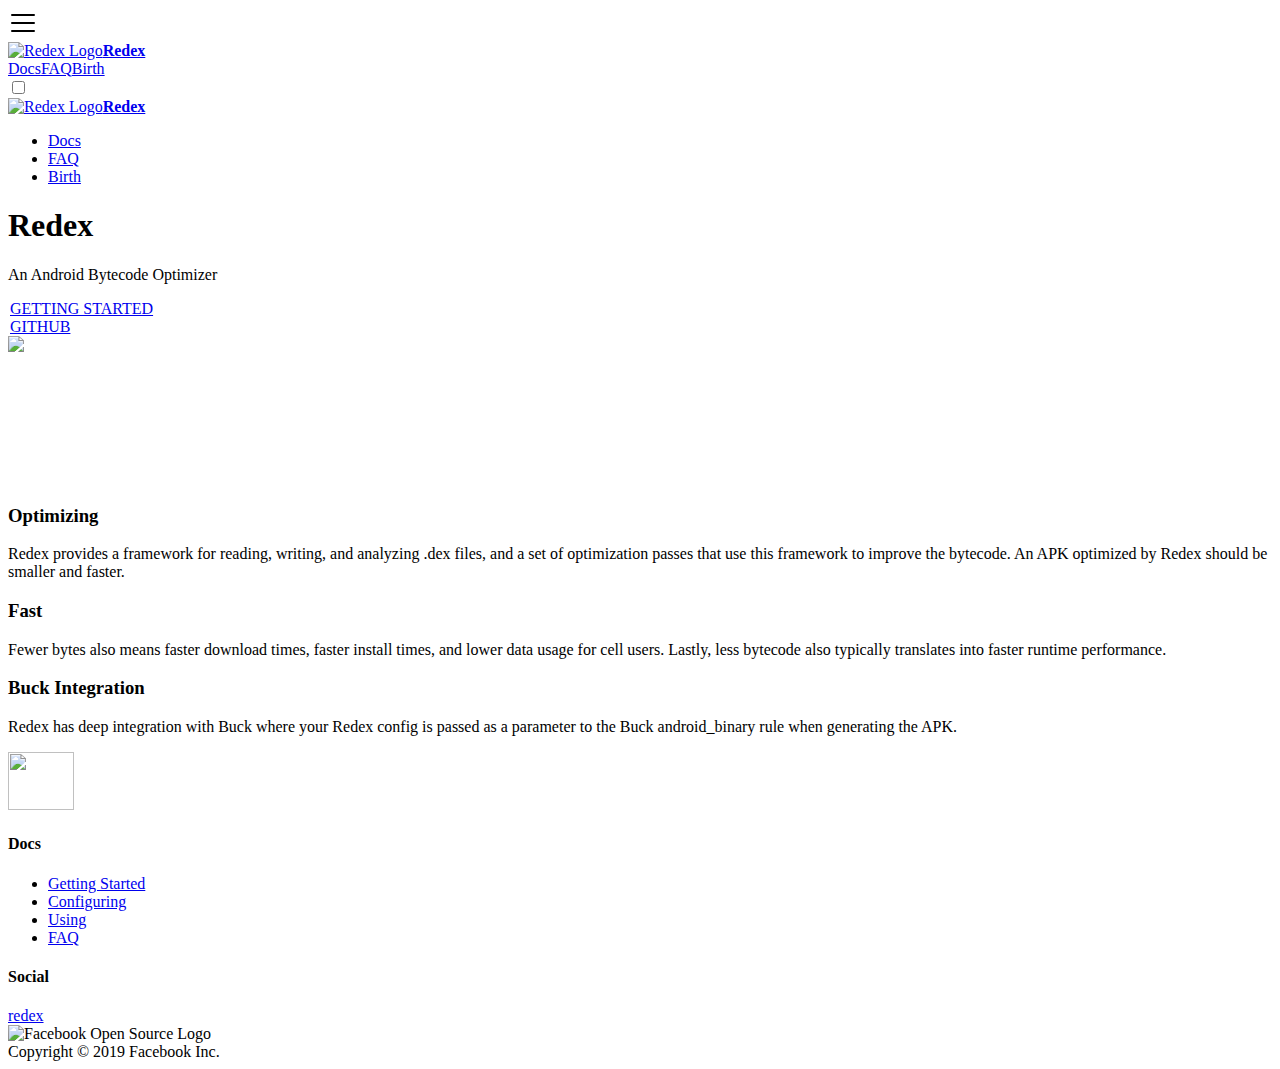
==== commit f565c556: "Deploy website version based on 0566d2b0b232933caab386ccb33156a5fc54a963" ====
--- a/index.html
+++ b/index.html
@@ -3,32 +3,32 @@
 <head>
 <meta charset="UTF-8">
 <meta name="viewport" content="width=device-width">
-<script type="text/javascript">/*<![CDATA[*/window.__chunkMapping={"main":["/main.6fa84909da645225b981.css","/main.ea1c23107cb85bc6926f.js"],"component---site-src-pages-faq-jsa-48-8a3":["/component---site-src-pages-faq-jsa-48-8a3.fe0e43fcdd80880a67aa.js"],"component---site-src-pages-index-jsece-a18":["/component---site-src-pages-index-jsece-a18.50a1bea5b3651fbe620e.js"],"component---theme-doc-page-1-be-9be":["/component---theme-doc-page-1-be-9be.de09a1a8cec9a2e9c92b.js"],"docsMetadata---docsaf-7-b03":["/docsMetadata---docsaf-7-b03.3c98a32bbffa68a8c5ed.js"],"component---theme-doc-item-178-a40":["/component---theme-doc-item-178-a40.de2648345892298aff25.css","/component---theme-doc-item-178-a40.e0d35aec50d7c7aaa812.js"],"content---docs-buck-227-233":["/content---docs-buck-227-233.91769901218b2a4282d9.js"],"metadata---docs-bucka-9-f-6ed":["/metadata---docs-bucka-9-f-6ed.c9616d5db62d0dda5725.js"],"content---docs-configuring-13-a-a5d":["/content---docs-configuring-13-a-a5d.9008c5375d7b6da516c9.js"],"metadata---docs-configuring-8-d-4-aba":["/metadata---docs-configuring-8-d-4-aba.f8521f944206982a61e0.js"],"content---docs-faqf-0-e-366":["/content---docs-faqf-0-e-366.ea2fefe8b3c6cbad18d8.js"],"metadata---docs-faq-1-a-7-86f":["/metadata---docs-faq-1-a-7-86f.7de0eae1382c495578fb.js"],"content---docs-docker-803-e77":["/content---docs-docker-803-e77.41dad4a42351914216ed.js"],"metadata---docs-docker-637-66c":["/metadata---docs-docker-637-66c.12357c07a7cba9a9fc3c.js"],"content---docs-usage-545-48f":["/content---docs-usage-545-48f.53d8b53bc79202f6f929.js"],"metadata---docs-usage-7-f-3-d1f":["/metadata---docs-usage-7-f-3-d1f.1dfef6232b9e1ad27cca.js"],"content---docs-interdex-550-777":["/content---docs-interdex-550-777.93a07a26550d8cc598c8.js"],"metadata---docs-interdex-71-b-b2f":["/metadata---docs-interdex-71-b-b2f.b88c6a3f9ab12e96a78d.js"],"content---docs-installation-5-fd-fc9":["/content---docs-installation-5-fd-fc9.cf1dd962c5c312ff9248.js"],"metadata---docs-installatione-1-c-9ed":["/metadata---docs-installatione-1-c-9ed.4cfa78289d4eb8be8cde.js"],"content---docs-synth-925-9b3":["/content---docs-synth-925-9b3.f574de8886e698b0af07.js"],"metadata---docs-synthba-2-2d4":["/metadata---docs-synthba-2-2d4.0d5b23fc6dde44360e19.js"],"content---docs-proguard-481-f36":["/content---docs-proguard-481-f36.3f7b4f6ec260c4ea51d9.js"],"metadata---docs-proguardc-0-c-841":["/metadata---docs-proguardc-0-c-841.dfa1c2a3c9f6e7b6347f.js"]};/*]]>*/</script>
+<script type="text/javascript">/*<![CDATA[*/window.__chunkMapping={"main":["/redex/main.6fa84909da645225b981.css","/redex/main.763ba19c0609f3cf81b5.js"],"component---site-src-pages-faq-jsa-48-8a3":["/redex/component---site-src-pages-faq-jsa-48-8a3.fe0e43fcdd80880a67aa.js"],"component---site-src-pages-index-jsece-a18":["/redex/component---site-src-pages-index-jsece-a18.c66c5ce1e231bdc2d14a.js"],"component---theme-doc-page-1-be-9be":["/redex/component---theme-doc-page-1-be-9be.de09a1a8cec9a2e9c92b.js"],"docsMetadata---redex-docse-2-f-64f":["/redex/docsMetadata---redex-docse-2-f-64f.5cd393c29633a89c4ac9.js"],"component---theme-doc-item-178-a40":["/redex/component---theme-doc-item-178-a40.de2648345892298aff25.css","/redex/component---theme-doc-item-178-a40.e0d35aec50d7c7aaa812.js"],"content---redex-docs-buck-227-a8d":["/redex/content---redex-docs-buck-227-a8d.91769901218b2a4282d9.js"],"metadata---redex-docs-buckcf-2-901":["/redex/metadata---redex-docs-buckcf-2-901.ac2a79b31779edafbc7a.js"],"content---redex-docs-configuring-13-a-322":["/redex/content---redex-docs-configuring-13-a-322.9008c5375d7b6da516c9.js"],"metadata---redex-docs-configuring-67-a-4d6":["/redex/metadata---redex-docs-configuring-67-a-4d6.bc606733be41da5d395c.js"],"content---redex-docs-docker-803-518":["/redex/content---redex-docs-docker-803-518.e8eb8b197337e438bb05.js"],"metadata---redex-docs-dockerd-2-b-96b":["/redex/metadata---redex-docs-dockerd-2-b-96b.f93646ca8d080c5c61d6.js"],"content---redex-docs-faqf-0-e-3d3":["/redex/content---redex-docs-faqf-0-e-3d3.19b0188d7ad748519051.js"],"metadata---redex-docs-faq-78-f-205":["/redex/metadata---redex-docs-faq-78-f-205.9026196e085be0960497.js"],"content---redex-docs-proguard-481-913":["/redex/content---redex-docs-proguard-481-913.b8e4665127d292ef4c04.js"],"metadata---redex-docs-proguard-66-d-171":["/redex/metadata---redex-docs-proguard-66-d-171.84e07828f2755591b31b.js"],"content---redex-docs-installation-5-fd-caf":["/redex/content---redex-docs-installation-5-fd-caf.f704931bf92b0c200bd0.js"],"metadata---redex-docs-installation-30-a-603":["/redex/metadata---redex-docs-installation-30-a-603.9d4f4573105f728eb1fb.js"],"content---redex-docs-synth-925-331":["/redex/content---redex-docs-synth-925-331.a8ee64c1f9058d950804.js"],"metadata---redex-docs-synth-885-2c0":["/redex/metadata---redex-docs-synth-885-2c0.a431d39e16916e7c3d09.js"],"content---redex-docs-interdex-550-886":["/redex/content---redex-docs-interdex-550-886.d22604bd621a295da2e4.js"],"metadata---redex-docs-interdexcdc-d44":["/redex/metadata---redex-docs-interdexcdc-d44.25f2ec3477fccde3a9c9.js"],"content---redex-docs-usage-545-444":["/redex/content---redex-docs-usage-545-444.cf467f524da1d5ba31a6.js"],"metadata---redex-docs-usagec-7-d-5cf":["/redex/metadata---redex-docs-usagec-7-d-5cf.e9ed2efaa92091e5d752.js"]};/*]]>*/</script>
 
 <title data-react-helmet="true">Redex</title>
 
-<meta data-react-helmet="true" charset="utf-8"/><meta data-react-helmet="true" http-equiv="x-ua-compatible" content="ie=edge"/><meta data-react-helmet="true" name="viewport" content="width=device-width"/><meta data-react-helmet="true" property="og:title" content="Redex"/><meta data-react-helmet="true" property="og:image" content="https://ThakurKarthik.github.io/img/og_image.png"/><meta data-react-helmet="true" property="twitter:image" content="https://ThakurKarthik.github.io/img/og_image.png"/><meta data-react-helmet="true" name="twitter:image:alt" content="Image for Redex"/><meta data-react-helmet="true" name="twitter:card" content="summary"/>
+<meta data-react-helmet="true" charset="utf-8"/><meta data-react-helmet="true" http-equiv="x-ua-compatible" content="ie=edge"/><meta data-react-helmet="true" name="viewport" content="width=device-width"/><meta data-react-helmet="true" property="og:title" content="Redex"/><meta data-react-helmet="true" property="og:image" content="https://ThakurKarthik.github.io/redex/img/og_image.png"/><meta data-react-helmet="true" property="twitter:image" content="https://ThakurKarthik.github.io/redex/img/og_image.png"/><meta data-react-helmet="true" name="twitter:image:alt" content="Image for Redex"/><meta data-react-helmet="true" name="twitter:card" content="summary"/>
 
-<link data-react-helmet="true" rel="shortcut icon" href="/img/favicon.png"/>
+<link data-react-helmet="true" rel="shortcut icon" href="/redex/img/favicon.png"/>
 
 
-<link rel="stylesheet" type="text/css" href="/main.6fa84909da645225b981.css" />
+<link rel="stylesheet" type="text/css" href="/redex/main.6fa84909da645225b981.css" />
 
-<link rel="stylesheet" type="text/css" href="/0.4b6b47aa5e3c93eeb1e7.css" />
+<link rel="stylesheet" type="text/css" href="/redex/0.4b6b47aa5e3c93eeb1e7.css" />
 
 </head>
 <body >
 <div id="__docusaurus">
-<nav class="navbar navbar--light navbar--fixed-top"><div class="navbar__inner"><div class="navbar__items"><div aria-label="Navigation bar toggle" class="navbar__toggle" role="button" tabindex="0"><svg xmlns="http://www.w3.org/2000/svg" width="30" height="30" viewBox="0 0 30 30" role="img" focusable="false"><title>Menu</title><path stroke="currentColor" stroke-linecap="round" stroke-miterlimit="10" stroke-width="2" d="M4 7h22M4 15h22M4 23h22"></path></svg></div><a aria-current="page" class="navbar__brand active" href="/"><img class="navbar__logo" src="/img/favicon.png" alt="Redex Logo"/><strong class="">Redex</strong></a></div><div class="navbar__items navbar__items--right"><a class="navbar__item navbar__link" label="Docs" position="right" href="/docs/installation">Docs</a><a class="navbar__item navbar__link" label="FAQ" position="right" href="/docs/faq">FAQ</a><a class="navbar__item navbar__link" href="https://code.facebook.com/posts/1480969635539475/optimizing-android-bytecode-with-redex" label="Birth" position="right" target="_blank" rel="noopener noreferrer">Birth</a><div class="react-toggle displayOnlyInLargeViewport_1gtM"><div class="react-toggle-track"><div class="react-toggle-track-check"><span class="toggle_16vC moon_1N64"></span></div><div class="react-toggle-track-x"><span class="toggle_16vC sun_3CZP"></span></div></div><div class="react-toggle-thumb"></div><input type="checkbox" aria-label="Dark mode toggle" class="react-toggle-screenreader-only"/></div></div></div><div role="presentation" class="navbar__sidebar__backdrop"></div><div class="navbar__sidebar"><div class="navbar__sidebar__brand"><a aria-current="page" class="navbar__brand active" href="/"><img class="navbar__logo" src="/img/favicon.png" alt="Redex Logo"/><strong>Redex</strong></a></div><div class="navbar__sidebar__items"><div class="menu"><ul class="menu__list"><li class="menu__list-item"><a class="menu__link" label="Docs" position="right" href="/docs/installation">Docs</a></li><li class="menu__list-item"><a class="menu__link" label="FAQ" position="right" href="/docs/faq">FAQ</a></li><li class="menu__list-item"><a class="menu__link" href="https://code.facebook.com/posts/1480969635539475/optimizing-android-bytecode-with-redex" label="Birth" position="right" target="_blank" rel="noopener noreferrer">Birth</a></li></ul></div></div></div></nav><div><header class="hero hero--primary"><div class="container padding-vert--lg"><div class="row"><div class="col text--center"><h1 class="hero__title">Redex</h1><p class="hero__subtitle">An Android Bytecode Optimizer</p><div class="buttons"><div class="pluginWrapper buttonWrapper" style="padding:0 2px"><a class="button" href="/docs/installation" target="_self">GETTING STARTED</a></div><div class="pluginWrapper buttonWrapper" style="padding:0 2px"><a class="button" href="https://github.com/facebook/redex" target="_self">GITHUB</a></div></div></div><div class="projectLogo" style="padding:0px 250px 130px 0px"><img src="/img/redex-hero.png"/></div></div></div></header><div class="mainContainer"><section class="features"><div class="container"><div class="row padding-vert--xl"><div class="col col--4 text--center"><h3>Optimizing</h3><p>Redex provides a framework for reading, writing, and analyzing .dex files, and a set of optimization passes that use this framework to improve the bytecode. An APK optimized by Redex should be smaller and faster.</p></div><div class="col col--4 text--center"><h3>Fast</h3><p>Fewer bytes also means faster download times, faster install times, and lower data usage for cell users. Lastly, less bytecode also typically translates into faster runtime performance.</p></div><div class="col col--4 text--center"><h3>Buck Integration</h3><p>Redex has deep integration with Buck where your Redex config is passed as a parameter to the Buck android_binary rule when generating the APK.</p></div></div></div></section></div></div><footer class="footer footer--dark"><div class="container"><div class="row footer__links"><a href="#"><img src="/img/redex.png" width="66" height="58"/></a><div class="col footer__col" style="flex:1"><h4 class="footer__title">Docs</h4><ul class="footer__items"><li class="footer__item"><a class="footer__link-item" label="Getting Started" href="/docs/installation">Getting Started</a></li><li class="footer__item"><a class="footer__link-item" label="Configuring" href="/docs/configuring">Configuring</a></li><li class="footer__item"><a class="footer__link-item" label="Using" href="/docs/usage">Using</a></li><li class="footer__item"><a class="footer__link-item" label="FAQ" href="/docs/faq">FAQ</a></li></ul></div><div class="footerSection" style="flex:1"><h4 class="footer__title">Social</h4><div class="social"><a class="github-button" href="https://github.com/ThakurKarthik/redex" data-count-href="https://github.com/ThakurKarthik/redex/stargazers" data-show-count="true" data-count-aria-label="# stargazers on GitHub" aria-label="Star this project on GitHub">redex</a></div></div></div><div class="text--center"><div class="margin-bottom--sm"><img class="footer__logo" alt="Facebook Open Source Logo" src="img/oss_logo.png"/></div>Copyright © 2019 Facebook Inc.</div></div></footer>
+<nav class="navbar navbar--light navbar--fixed-top"><div class="navbar__inner"><div class="navbar__items"><div aria-label="Navigation bar toggle" class="navbar__toggle" role="button" tabindex="0"><svg xmlns="http://www.w3.org/2000/svg" width="30" height="30" viewBox="0 0 30 30" role="img" focusable="false"><title>Menu</title><path stroke="currentColor" stroke-linecap="round" stroke-miterlimit="10" stroke-width="2" d="M4 7h22M4 15h22M4 23h22"></path></svg></div><a aria-current="page" class="navbar__brand active" href="/redex/"><img class="navbar__logo" src="/redex/img/favicon.png" alt="Redex Logo"/><strong class="">Redex</strong></a></div><div class="navbar__items navbar__items--right"><a class="navbar__item navbar__link" label="Docs" position="right" href="/redex/docs/installation">Docs</a><a class="navbar__item navbar__link" label="FAQ" position="right" href="/redex/docs/faq">FAQ</a><a class="navbar__item navbar__link" href="https://code.facebook.com/posts/1480969635539475/optimizing-android-bytecode-with-redex" label="Birth" position="right" target="_blank" rel="noopener noreferrer">Birth</a><div class="react-toggle displayOnlyInLargeViewport_1gtM"><div class="react-toggle-track"><div class="react-toggle-track-check"><span class="toggle_16vC moon_1N64"></span></div><div class="react-toggle-track-x"><span class="toggle_16vC sun_3CZP"></span></div></div><div class="react-toggle-thumb"></div><input type="checkbox" aria-label="Dark mode toggle" class="react-toggle-screenreader-only"/></div></div></div><div role="presentation" class="navbar__sidebar__backdrop"></div><div class="navbar__sidebar"><div class="navbar__sidebar__brand"><a aria-current="page" class="navbar__brand active" href="/redex/"><img class="navbar__logo" src="/redex/img/favicon.png" alt="Redex Logo"/><strong>Redex</strong></a></div><div class="navbar__sidebar__items"><div class="menu"><ul class="menu__list"><li class="menu__list-item"><a class="menu__link" label="Docs" position="right" href="/redex/docs/installation">Docs</a></li><li class="menu__list-item"><a class="menu__link" label="FAQ" position="right" href="/redex/docs/faq">FAQ</a></li><li class="menu__list-item"><a class="menu__link" href="https://code.facebook.com/posts/1480969635539475/optimizing-android-bytecode-with-redex" label="Birth" position="right" target="_blank" rel="noopener noreferrer">Birth</a></li></ul></div></div></div></nav><div><header class="hero hero--primary"><div class="container padding-vert--lg"><div class="row"><div class="col text--center"><h1 class="hero__title">Redex</h1><p class="hero__subtitle">An Android Bytecode Optimizer</p><div class="buttons"><div class="pluginWrapper buttonWrapper" style="padding:0 2px"><a class="button" href="/redex/docs/installation" target="_self">GETTING STARTED</a></div><div class="pluginWrapper buttonWrapper" style="padding:0 2px"><a class="button" href="https://github.com/facebook/redex" target="_self">GITHUB</a></div></div></div><div class="projectLogo" style="padding:0px 250px 130px 0px"><img src="/redex/img/redex-hero.png"/></div></div></div></header><div class="mainContainer"><section class="features"><div class="container"><div class="row padding-vert--xl"><div class="col col--4 text--center"><h3>Optimizing</h3><p>Redex provides a framework for reading, writing, and analyzing .dex files, and a set of optimization passes that use this framework to improve the bytecode. An APK optimized by Redex should be smaller and faster.</p></div><div class="col col--4 text--center"><h3>Fast</h3><p>Fewer bytes also means faster download times, faster install times, and lower data usage for cell users. Lastly, less bytecode also typically translates into faster runtime performance.</p></div><div class="col col--4 text--center"><h3>Buck Integration</h3><p>Redex has deep integration with Buck where your Redex config is passed as a parameter to the Buck android_binary rule when generating the APK.</p></div></div></div></section></div></div><footer class="footer footer--dark"><div class="container"><div class="row footer__links"><a href="#"><img src="/redex/img/redex.png" width="66" height="58"/></a><div class="col footer__col" style="flex:1"><h4 class="footer__title">Docs</h4><ul class="footer__items"><li class="footer__item"><a class="footer__link-item" label="Getting Started" href="/redex/docs/installation">Getting Started</a></li><li class="footer__item"><a class="footer__link-item" label="Configuring" href="/redex/docs/configuring">Configuring</a></li><li class="footer__item"><a class="footer__link-item" label="Using" href="/redex/docs/usage">Using</a></li><li class="footer__item"><a class="footer__link-item" label="FAQ" href="/redex/docs/faq">FAQ</a></li></ul></div><div class="footerSection" style="flex:1"><h4 class="footer__title">Social</h4><div class="social"><a class="github-button" href="https://github.com/ThakurKarthik/redex" data-count-href="https://github.com/ThakurKarthik/redex/stargazers" data-show-count="true" data-count-aria-label="# stargazers on GitHub" aria-label="Star this project on GitHub">redex</a></div></div></div><div class="text--center"><div class="margin-bottom--sm"><img class="footer__logo" alt="Facebook Open Source Logo" src="img/oss_logo.png"/></div>Copyright © 2019 Facebook Inc.</div></div></footer>
 </div>
 
-<script type="text/javascript" src="/runtime~main.3aab023564e8ef05585c.js"></script>
+<script type="text/javascript" src="/redex/runtime~main.125447244e011ca5f029.js"></script>
 
-<script type="text/javascript" src="/main.ea1c23107cb85bc6926f.js"></script>
+<script type="text/javascript" src="/redex/main.763ba19c0609f3cf81b5.js"></script>
 
-<script type="text/javascript" src="/0.ab470b1d243b785a50f1.js"></script>
+<script type="text/javascript" src="/redex/0.ab470b1d243b785a50f1.js"></script>
 
-<script type="text/javascript" src="/component---site-src-pages-index-jsece-a18.50a1bea5b3651fbe620e.js"></script>
+<script type="text/javascript" src="/redex/component---site-src-pages-index-jsece-a18.c66c5ce1e231bdc2d14a.js"></script>
 
 </body>
 </html>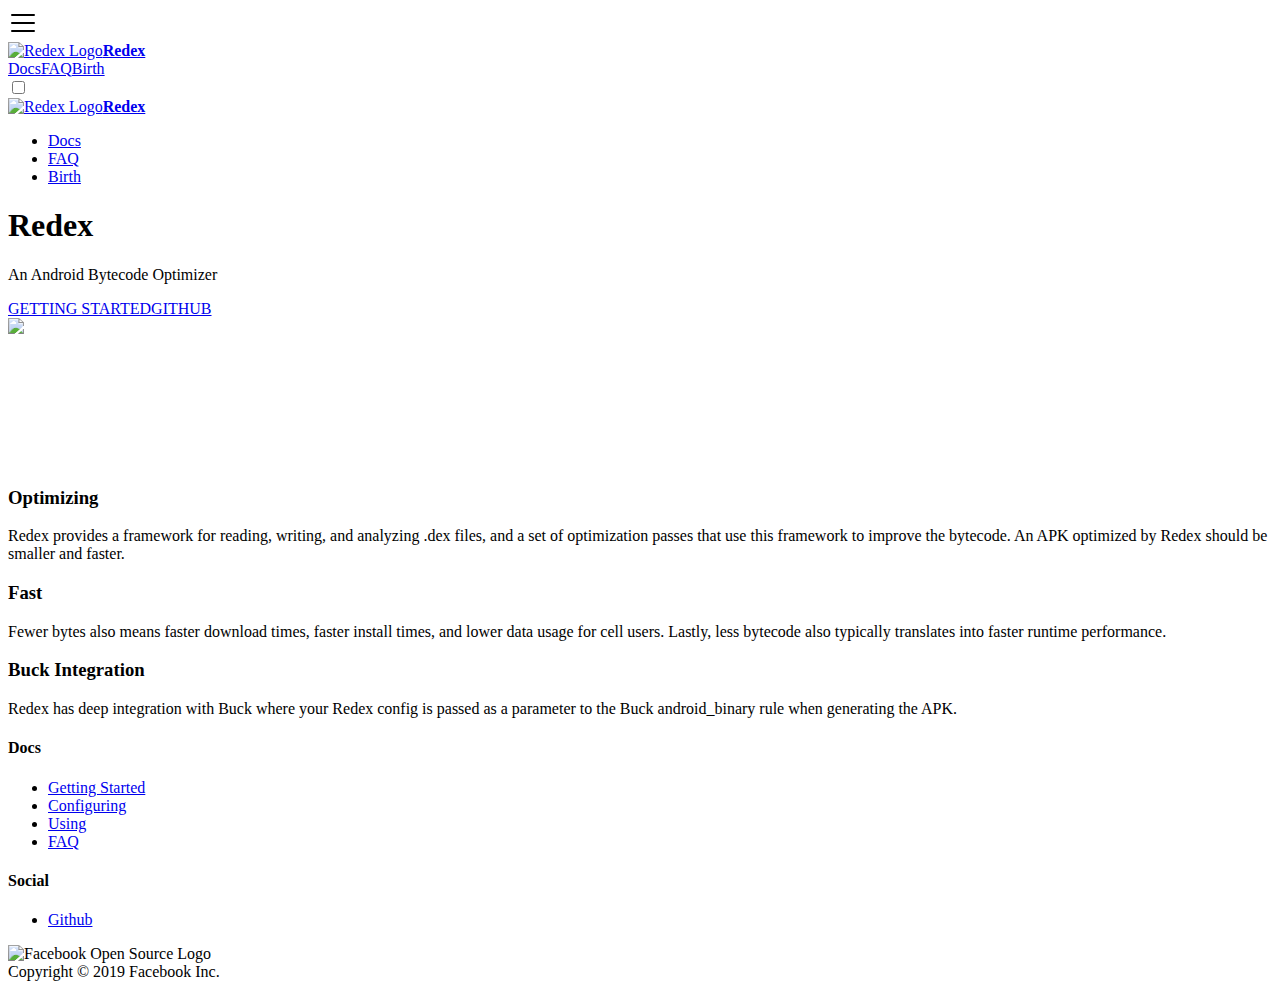
==== commit ed80db0e: "Deploy website version based on ee056387ed38ea23cede0df1157356d20552b648" ====
--- a/index.html
+++ b/index.html
@@ -3,7 +3,7 @@
 <head>
 <meta charset="UTF-8">
 <meta name="viewport" content="width=device-width">
-<script type="text/javascript">/*<![CDATA[*/window.__chunkMapping={"main":["/redex/main.6fa84909da645225b981.css","/redex/main.763ba19c0609f3cf81b5.js"],"component---site-src-pages-faq-jsa-48-8a3":["/redex/component---site-src-pages-faq-jsa-48-8a3.fe0e43fcdd80880a67aa.js"],"component---site-src-pages-index-jsece-a18":["/redex/component---site-src-pages-index-jsece-a18.c66c5ce1e231bdc2d14a.js"],"component---theme-doc-page-1-be-9be":["/redex/component---theme-doc-page-1-be-9be.de09a1a8cec9a2e9c92b.js"],"docsMetadata---redex-docse-2-f-64f":["/redex/docsMetadata---redex-docse-2-f-64f.5cd393c29633a89c4ac9.js"],"component---theme-doc-item-178-a40":["/redex/component---theme-doc-item-178-a40.de2648345892298aff25.css","/redex/component---theme-doc-item-178-a40.e0d35aec50d7c7aaa812.js"],"content---redex-docs-buck-227-a8d":["/redex/content---redex-docs-buck-227-a8d.91769901218b2a4282d9.js"],"metadata---redex-docs-buckcf-2-901":["/redex/metadata---redex-docs-buckcf-2-901.ac2a79b31779edafbc7a.js"],"content---redex-docs-configuring-13-a-322":["/redex/content---redex-docs-configuring-13-a-322.9008c5375d7b6da516c9.js"],"metadata---redex-docs-configuring-67-a-4d6":["/redex/metadata---redex-docs-configuring-67-a-4d6.bc606733be41da5d395c.js"],"content---redex-docs-docker-803-518":["/redex/content---redex-docs-docker-803-518.e8eb8b197337e438bb05.js"],"metadata---redex-docs-dockerd-2-b-96b":["/redex/metadata---redex-docs-dockerd-2-b-96b.f93646ca8d080c5c61d6.js"],"content---redex-docs-faqf-0-e-3d3":["/redex/content---redex-docs-faqf-0-e-3d3.19b0188d7ad748519051.js"],"metadata---redex-docs-faq-78-f-205":["/redex/metadata---redex-docs-faq-78-f-205.9026196e085be0960497.js"],"content---redex-docs-proguard-481-913":["/redex/content---redex-docs-proguard-481-913.b8e4665127d292ef4c04.js"],"metadata---redex-docs-proguard-66-d-171":["/redex/metadata---redex-docs-proguard-66-d-171.84e07828f2755591b31b.js"],"content---redex-docs-installation-5-fd-caf":["/redex/content---redex-docs-installation-5-fd-caf.f704931bf92b0c200bd0.js"],"metadata---redex-docs-installation-30-a-603":["/redex/metadata---redex-docs-installation-30-a-603.9d4f4573105f728eb1fb.js"],"content---redex-docs-synth-925-331":["/redex/content---redex-docs-synth-925-331.a8ee64c1f9058d950804.js"],"metadata---redex-docs-synth-885-2c0":["/redex/metadata---redex-docs-synth-885-2c0.a431d39e16916e7c3d09.js"],"content---redex-docs-interdex-550-886":["/redex/content---redex-docs-interdex-550-886.d22604bd621a295da2e4.js"],"metadata---redex-docs-interdexcdc-d44":["/redex/metadata---redex-docs-interdexcdc-d44.25f2ec3477fccde3a9c9.js"],"content---redex-docs-usage-545-444":["/redex/content---redex-docs-usage-545-444.cf467f524da1d5ba31a6.js"],"metadata---redex-docs-usagec-7-d-5cf":["/redex/metadata---redex-docs-usagec-7-d-5cf.e9ed2efaa92091e5d752.js"]};/*]]>*/</script>
+<script type="text/javascript">/*<![CDATA[*/window.__chunkMapping={"main":["/redex/main.af51655e7685a542f2e8.css","/redex/main.f76a4162e62a241c4b5b.js"],"component---site-src-pages-faq-jsa-48-8a3":["/redex/component---site-src-pages-faq-jsa-48-8a3.ed79ae669411c34b9545.js"],"component---site-src-pages-index-jsece-a18":["/redex/component---site-src-pages-index-jsece-a18.8b4250f28cce950c7dc2.css","/redex/component---site-src-pages-index-jsece-a18.8748e5432ed6082d27cf.js"],"component---theme-doc-page-1-be-9be":[],"docsMetadata---redex-docse-2-f-64f":["/redex/docsMetadata---redex-docse-2-f-64f.1bd9ae6afe1721cb889b.js"],"component---theme-doc-item-178-a40":["/redex/component---theme-doc-item-178-a40.de2648345892298aff25.css","/redex/component---theme-doc-item-178-a40.333f56bb711e4da78ba6.js"],"content---redex-docs-faqf-0-e-3d3":["/redex/content---redex-docs-faqf-0-e-3d3.9f263f02d230de3a57dc.js"],"metadata---redex-docs-faq-78-f-205":["/redex/metadata---redex-docs-faq-78-f-205.5a5df0ad6f4d4c266636.js"],"content---redex-docs-docker-803-518":["/redex/content---redex-docs-docker-803-518.eb52c54658fa86d80cc0.js"],"metadata---redex-docs-dockerd-2-b-96b":["/redex/metadata---redex-docs-dockerd-2-b-96b.bf7dede69f2f8df14556.js"],"content---redex-docs-buck-227-a8d":["/redex/content---redex-docs-buck-227-a8d.dc614273f7bcaa0de763.js"],"metadata---redex-docs-buckcf-2-901":["/redex/metadata---redex-docs-buckcf-2-901.907a2c30219ee52f10d7.js"],"content---redex-docs-configuring-13-a-322":["/redex/content---redex-docs-configuring-13-a-322.b7aac2f5311f8c51fbc2.js"],"metadata---redex-docs-configuring-67-a-4d6":["/redex/metadata---redex-docs-configuring-67-a-4d6.3606ff1f30ad0d9843d8.js"],"content---redex-docs-interdex-550-886":["/redex/content---redex-docs-interdex-550-886.0e1ab8717b7c28651f48.js"],"metadata---redex-docs-interdexcdc-d44":["/redex/metadata---redex-docs-interdexcdc-d44.43c59a724d5a86f18753.js"],"content---redex-docs-installation-5-fd-caf":["/redex/content---redex-docs-installation-5-fd-caf.32adc82cede47f50bc6b.js"],"metadata---redex-docs-installation-30-a-603":["/redex/metadata---redex-docs-installation-30-a-603.6ea187f8f191a17c26cc.js"],"content---redex-docs-proguard-481-913":["/redex/content---redex-docs-proguard-481-913.49965fa1d0a92c20c99c.js"],"metadata---redex-docs-proguard-66-d-171":["/redex/metadata---redex-docs-proguard-66-d-171.e5721dd1974aabc4256f.js"],"content---redex-docs-synth-925-331":["/redex/content---redex-docs-synth-925-331.80d465a3a9caab2e8a5f.js"],"metadata---redex-docs-synth-885-2c0":["/redex/metadata---redex-docs-synth-885-2c0.c9bd712c298a5700f111.js"],"content---redex-docs-usage-545-444":["/redex/content---redex-docs-usage-545-444.f4e9421ce3e110b045b1.js"],"metadata---redex-docs-usagec-7-d-5cf":["/redex/metadata---redex-docs-usagec-7-d-5cf.a7167950eb559deaedb8.js"]};/*]]>*/</script>
 
 <title data-react-helmet="true">Redex</title>
 
@@ -12,23 +12,25 @@
 <link data-react-helmet="true" rel="shortcut icon" href="/redex/img/favicon.png"/>
 
 
-<link rel="stylesheet" type="text/css" href="/redex/main.6fa84909da645225b981.css" />
+<link rel="stylesheet" type="text/css" href="/redex/main.af51655e7685a542f2e8.css" />
 
 <link rel="stylesheet" type="text/css" href="/redex/0.4b6b47aa5e3c93eeb1e7.css" />
+
+<link rel="stylesheet" type="text/css" href="/redex/component---site-src-pages-index-jsece-a18.8b4250f28cce950c7dc2.css" />
 
 </head>
 <body >
 <div id="__docusaurus">
-<nav class="navbar navbar--light navbar--fixed-top"><div class="navbar__inner"><div class="navbar__items"><div aria-label="Navigation bar toggle" class="navbar__toggle" role="button" tabindex="0"><svg xmlns="http://www.w3.org/2000/svg" width="30" height="30" viewBox="0 0 30 30" role="img" focusable="false"><title>Menu</title><path stroke="currentColor" stroke-linecap="round" stroke-miterlimit="10" stroke-width="2" d="M4 7h22M4 15h22M4 23h22"></path></svg></div><a aria-current="page" class="navbar__brand active" href="/redex/"><img class="navbar__logo" src="/redex/img/favicon.png" alt="Redex Logo"/><strong class="">Redex</strong></a></div><div class="navbar__items navbar__items--right"><a class="navbar__item navbar__link" label="Docs" position="right" href="/redex/docs/installation">Docs</a><a class="navbar__item navbar__link" label="FAQ" position="right" href="/redex/docs/faq">FAQ</a><a class="navbar__item navbar__link" href="https://code.facebook.com/posts/1480969635539475/optimizing-android-bytecode-with-redex" label="Birth" position="right" target="_blank" rel="noopener noreferrer">Birth</a><div class="react-toggle displayOnlyInLargeViewport_1gtM"><div class="react-toggle-track"><div class="react-toggle-track-check"><span class="toggle_16vC moon_1N64"></span></div><div class="react-toggle-track-x"><span class="toggle_16vC sun_3CZP"></span></div></div><div class="react-toggle-thumb"></div><input type="checkbox" aria-label="Dark mode toggle" class="react-toggle-screenreader-only"/></div></div></div><div role="presentation" class="navbar__sidebar__backdrop"></div><div class="navbar__sidebar"><div class="navbar__sidebar__brand"><a aria-current="page" class="navbar__brand active" href="/redex/"><img class="navbar__logo" src="/redex/img/favicon.png" alt="Redex Logo"/><strong>Redex</strong></a></div><div class="navbar__sidebar__items"><div class="menu"><ul class="menu__list"><li class="menu__list-item"><a class="menu__link" label="Docs" position="right" href="/redex/docs/installation">Docs</a></li><li class="menu__list-item"><a class="menu__link" label="FAQ" position="right" href="/redex/docs/faq">FAQ</a></li><li class="menu__list-item"><a class="menu__link" href="https://code.facebook.com/posts/1480969635539475/optimizing-android-bytecode-with-redex" label="Birth" position="right" target="_blank" rel="noopener noreferrer">Birth</a></li></ul></div></div></div></nav><div><header class="hero hero--primary"><div class="container padding-vert--lg"><div class="row"><div class="col text--center"><h1 class="hero__title">Redex</h1><p class="hero__subtitle">An Android Bytecode Optimizer</p><div class="buttons"><div class="pluginWrapper buttonWrapper" style="padding:0 2px"><a class="button" href="/redex/docs/installation" target="_self">GETTING STARTED</a></div><div class="pluginWrapper buttonWrapper" style="padding:0 2px"><a class="button" href="https://github.com/facebook/redex" target="_self">GITHUB</a></div></div></div><div class="projectLogo" style="padding:0px 250px 130px 0px"><img src="/redex/img/redex-hero.png"/></div></div></div></header><div class="mainContainer"><section class="features"><div class="container"><div class="row padding-vert--xl"><div class="col col--4 text--center"><h3>Optimizing</h3><p>Redex provides a framework for reading, writing, and analyzing .dex files, and a set of optimization passes that use this framework to improve the bytecode. An APK optimized by Redex should be smaller and faster.</p></div><div class="col col--4 text--center"><h3>Fast</h3><p>Fewer bytes also means faster download times, faster install times, and lower data usage for cell users. Lastly, less bytecode also typically translates into faster runtime performance.</p></div><div class="col col--4 text--center"><h3>Buck Integration</h3><p>Redex has deep integration with Buck where your Redex config is passed as a parameter to the Buck android_binary rule when generating the APK.</p></div></div></div></section></div></div><footer class="footer footer--dark"><div class="container"><div class="row footer__links"><a href="#"><img src="/redex/img/redex.png" width="66" height="58"/></a><div class="col footer__col" style="flex:1"><h4 class="footer__title">Docs</h4><ul class="footer__items"><li class="footer__item"><a class="footer__link-item" label="Getting Started" href="/redex/docs/installation">Getting Started</a></li><li class="footer__item"><a class="footer__link-item" label="Configuring" href="/redex/docs/configuring">Configuring</a></li><li class="footer__item"><a class="footer__link-item" label="Using" href="/redex/docs/usage">Using</a></li><li class="footer__item"><a class="footer__link-item" label="FAQ" href="/redex/docs/faq">FAQ</a></li></ul></div><div class="footerSection" style="flex:1"><h4 class="footer__title">Social</h4><div class="social"><a class="github-button" href="https://github.com/ThakurKarthik/redex" data-count-href="https://github.com/ThakurKarthik/redex/stargazers" data-show-count="true" data-count-aria-label="# stargazers on GitHub" aria-label="Star this project on GitHub">redex</a></div></div></div><div class="text--center"><div class="margin-bottom--sm"><img class="footer__logo" alt="Facebook Open Source Logo" src="img/oss_logo.png"/></div>Copyright © 2019 Facebook Inc.</div></div></footer>
+<nav class="navbar navbar--light navbar--fixed-top"><div class="navbar__inner"><div class="navbar__items"><div aria-label="Navigation bar toggle" class="navbar__toggle" role="button" tabindex="0"><svg xmlns="http://www.w3.org/2000/svg" width="30" height="30" viewBox="0 0 30 30" role="img" focusable="false"><title>Menu</title><path stroke="currentColor" stroke-linecap="round" stroke-miterlimit="10" stroke-width="2" d="M4 7h22M4 15h22M4 23h22"></path></svg></div><a aria-current="page" class="navbar__brand active" href="/redex/"><img class="navbar__logo" src="/redex/img/favicon.png" alt="Redex Logo"/><strong class="">Redex</strong></a></div><div class="navbar__items navbar__items--right"><a class="navbar__item navbar__link" label="Docs" position="right" href="/redex/docs/installation">Docs</a><a class="navbar__item navbar__link" label="FAQ" position="right" href="/redex/docs/faq">FAQ</a><a class="navbar__item navbar__link" href="https://code.facebook.com/posts/1480969635539475/optimizing-android-bytecode-with-redex" label="Birth" position="right" target="_blank" rel="noopener noreferrer">Birth</a><div class="react-toggle displayOnlyInLargeViewport_1gtM"><div class="react-toggle-track"><div class="react-toggle-track-check"><span class="toggle_16vC moon_1N64"></span></div><div class="react-toggle-track-x"><span class="toggle_16vC sun_3CZP"></span></div></div><div class="react-toggle-thumb"></div><input type="checkbox" aria-label="Dark mode toggle" class="react-toggle-screenreader-only"/></div></div></div><div role="presentation" class="navbar__sidebar__backdrop"></div><div class="navbar__sidebar"><div class="navbar__sidebar__brand"><a aria-current="page" class="navbar__brand active" href="/redex/"><img class="navbar__logo" src="/redex/img/favicon.png" alt="Redex Logo"/><strong>Redex</strong></a></div><div class="navbar__sidebar__items"><div class="menu"><ul class="menu__list"><li class="menu__list-item"><a class="menu__link" label="Docs" position="right" href="/redex/docs/installation">Docs</a></li><li class="menu__list-item"><a class="menu__link" label="FAQ" position="right" href="/redex/docs/faq">FAQ</a></li><li class="menu__list-item"><a class="menu__link" href="https://code.facebook.com/posts/1480969635539475/optimizing-android-bytecode-with-redex" label="Birth" position="right" target="_blank" rel="noopener noreferrer">Birth</a></li></ul></div></div></div></nav><div><header class="hero hero--primary"><div class="container padding-vert--lg"><div class="row"><div class="col text--center"><h1 class="hero__title">Redex</h1><p class="hero__subtitle">An Android Bytecode Optimizer</p><div class="buttons_1Wc3"><a class="button button--lg button--secondary margin-right--xs" href="/redex/docs/installation">GETTING STARTED</a><a class="button button--lg button--secondary" to="https://github.com/facebook/redex" href="https://github.com/facebook/redex">GITHUB</a></div></div><div class="projectLogo__4ut" style="padding:0px 250px 130px 0px"><img src="/redex/img/redex-hero.png"/></div></div></div></header><div class="mainContainer"><section class="features_P2SU"><div class="container"><div class="row padding-vert--xl"><div class="col col--4 text--center"><h3>Optimizing</h3><p>Redex provides a framework for reading, writing, and analyzing .dex files, and a set of optimization passes that use this framework to improve the bytecode. An APK optimized by Redex should be smaller and faster.</p></div><div class="col col--4 text--center"><h3>Fast</h3><p>Fewer bytes also means faster download times, faster install times, and lower data usage for cell users. Lastly, less bytecode also typically translates into faster runtime performance.</p></div><div class="col col--4 text--center"><h3>Buck Integration</h3><p>Redex has deep integration with Buck where your Redex config is passed as a parameter to the Buck android_binary rule when generating the APK.</p></div></div></div></section></div></div><footer class="footer footer--dark"><div class="container"><div class="row footer__links"><div class="col footer__col"><h4 class="footer__title">Docs</h4><ul class="footer__items"><li class="footer__item"><a class="footer__link-item" label="Getting Started" href="/redex/docs/installation">Getting Started</a></li><li class="footer__item"><a class="footer__link-item" label="Configuring" href="/redex/docs/configuring">Configuring</a></li><li class="footer__item"><a class="footer__link-item" label="Using" href="/redex/docs/usage">Using</a></li><li class="footer__item"><a class="footer__link-item" label="FAQ" href="/redex/docs/faq">FAQ</a></li></ul></div><div class="col footer__col"><h4 class="footer__title">Social</h4><ul class="footer__items"><li class="footer__item"><a class="footer__link-item" label="Github" href="https://github.com/facebook/redex" target="_blank" rel="noopener noreferrer">Github</a></li></ul></div></div><div class="text--center"><div class="margin-bottom--sm"><img class="footer__logo" alt="Facebook Open Source Logo" src="img/oss_logo.png"/></div>Copyright © 2019 Facebook Inc.</div></div></footer>
 </div>
 
-<script type="text/javascript" src="/redex/runtime~main.125447244e011ca5f029.js"></script>
+<script type="text/javascript" src="/redex/runtime~main.6c0e065f3d23e7a6667e.js"></script>
 
-<script type="text/javascript" src="/redex/main.763ba19c0609f3cf81b5.js"></script>
+<script type="text/javascript" src="/redex/main.f76a4162e62a241c4b5b.js"></script>
 
-<script type="text/javascript" src="/redex/0.ab470b1d243b785a50f1.js"></script>
+<script type="text/javascript" src="/redex/0.2a4b78709cde38bbddb9.js"></script>
 
-<script type="text/javascript" src="/redex/component---site-src-pages-index-jsece-a18.c66c5ce1e231bdc2d14a.js"></script>
+<script type="text/javascript" src="/redex/component---site-src-pages-index-jsece-a18.8748e5432ed6082d27cf.js"></script>
 
 </body>
 </html>